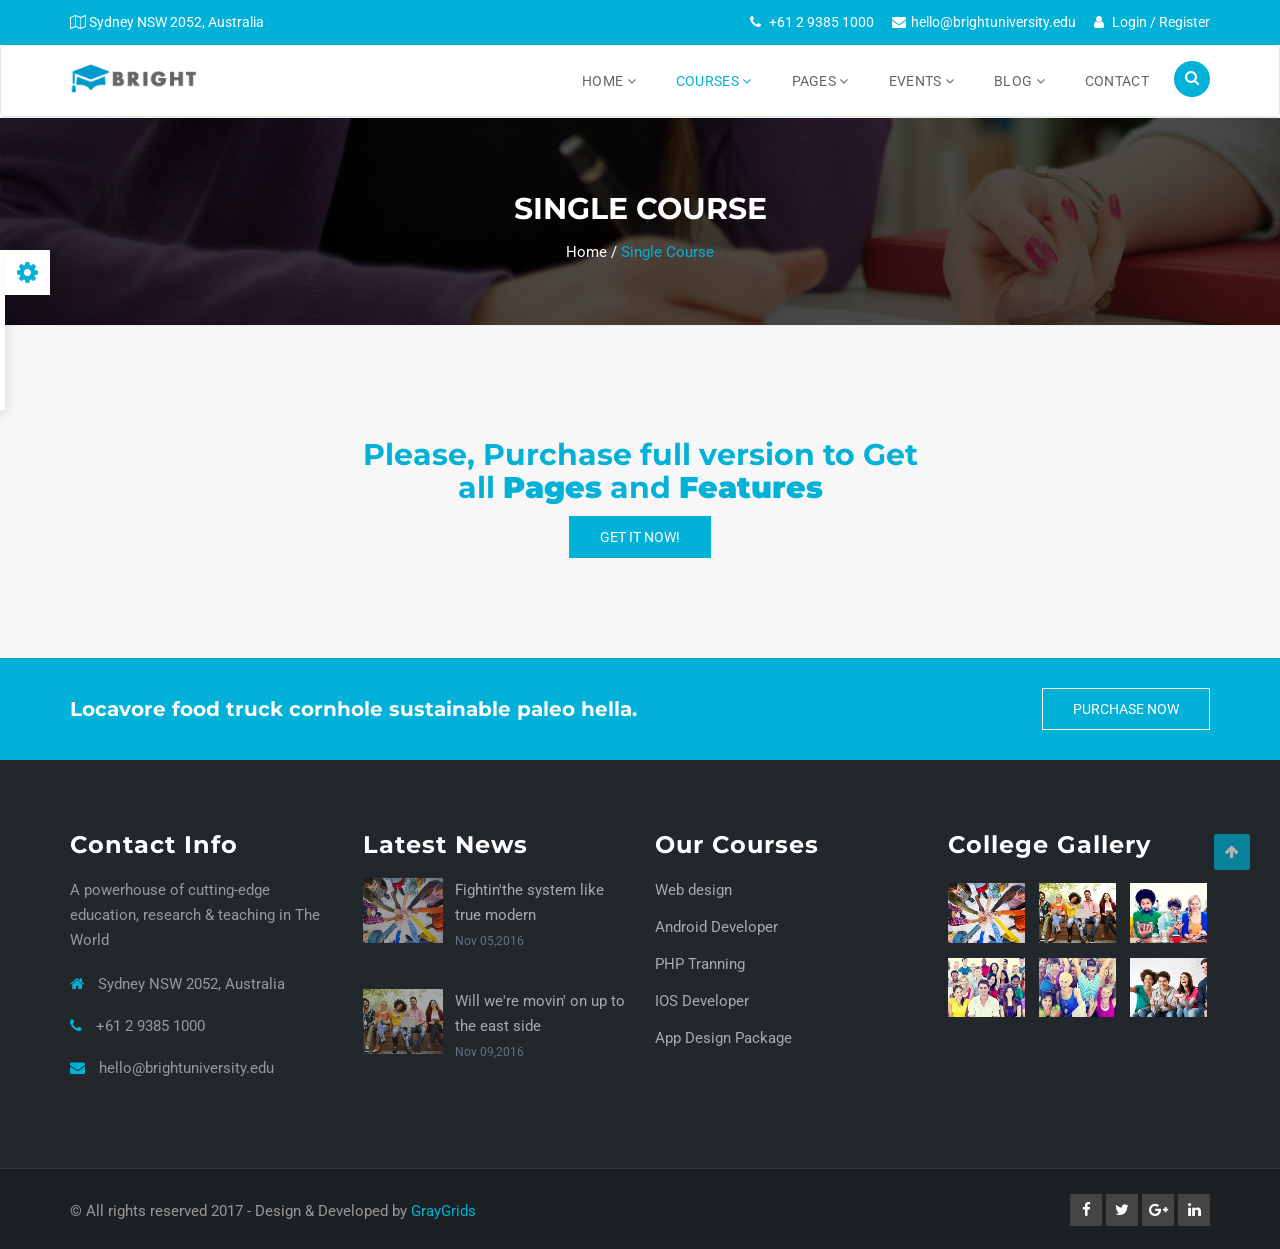
==== courses-single.html @ 05715f7e "Version Inicial" ====
<!DOCTYPE html>
<html lang="en">
  <head>
    <meta charset="utf-8">
    <meta http-equiv="X-UA-Compatible" content="IE=edge">
    <title>Bright – Bootstrap HTML5 Education Template</title>
    <!-- Bootstrap CSS -->    
    <link rel="stylesheet" href="assets/css/bootstrap.min.css">
    <!-- Main Style -->
    <link rel="stylesheet" href="assets/css/main.css">
    <!-- Normalize Style -->
    <link rel="stylesheet" href="assets/css/normalize.css">
    <!-- Fonts Awesome -->
    <link rel="stylesheet" href="assets/fonts/font-awesome.min.css">
    <!-- Color Switcher -->
    <link rel="stylesheet" href="assets/css/color-switcher.css" type="text/css">
    <!-- Animate CSS -->
    <link rel="stylesheet" href="assets/extras/animate.css" type="text/css">
    <!-- Owl Carousel -->
    <link rel="stylesheet" href="assets/extras/owl.carousel.css" type="text/css">
    <link rel="stylesheet" href="assets/extras/owl.theme.css" type="text/css">
    <!-- Rev Slider Css -->
    <link rel="stylesheet" href="assets/extras/settings.css" type="text/css">
    <!-- Nivo Lightbox Css -->
    <link rel="stylesheet" href="assets/extras/nivo-lightbox.css" type="text/css">
    <!-- Slicknav Css -->
    <link rel="stylesheet" href="assets/css/slicknav.css" type="text/css">
    <!-- Responsive Style -->
    <link rel="stylesheet" href="assets/css/responsive.css">
    <!-- Color CSS Styles  -->
    <link rel="stylesheet" type="text/css" href="assets/css/colors/sky.css" media="screen" />

  </head>
  <body>
    
    <!-- Header area wrapper Starts -->
    <header id="header-wrap">
      <!-- Roof area Starts -->
      <div id="roof" class="hidden-xs">
          <div class="container">
              <!-- Wellcome Starts -->
              <div class="pull-left">
                <i class="fa fa-map-o" aria-hidden="true"></i> Sydney NSW 2052, Australia
              </div>
              <!-- Wellcome End -->

              <!-- Quick Contacts Starts -->
              <div class="quick-contacts pull-right">
                  <span><i class="fa fa-phone"></i> +61 2 9385 1000</span>
                  <span><i class="fa fa-envelope"></i><a href="#">hello@brightuniversity.edu</a></span>
                  <span><a href="login.html"><i class="fa fa-user"></i> Login</a> / <a href="login.html">Register</a></span>
              </div>
              <!-- Quick Contacts End -->
          </div>
      </div>
      <!-- Roof area End -->

      <!-- Navbar Start -->
      <nav class="navbar navbar-default main-navigation" role="navigation" data-spy="affix" data-offset-top="50">
        <div class="container">
            <!-- Brand and toggle get grouped for better mobile display -->
            <div class="navbar-header">
              <button type="button" class="navbar-toggle collapsed" data-toggle="collapse" data-target="#navbar" aria-expanded="false">
                <span class="sr-only">Toggle navigation</span>
                <span class="icon-bar"></span>
                <span class="icon-bar"></span>
                <span class="icon-bar"></span>
              </button>
              <a class="navbar-brand" href="index.html"><img src="assets/img/logo.png" alt=""></a>
            </div>
            <!-- Brand End -->

            <!-- Search Icon -->
            <div class="header-search pull-right">
                <a class="open-search">
                    <i class="fa fa-search"></i>
                </a>
            </div>  
            <!-- Collapse Navbar -->
            <div class="collapse navbar-collapse" id="navbar">
              <ul class="nav navbar-nav navbar-right">
                <li class="dropdown dropdown-toggle">
                  <a href="index.html" data-toggle="dropdown">Home <i class="fa fa-angle-down"></i></a>
                  <ul class="dropdown-menu">
                    <li><a href="index.html">Home Page 1</a></li>    
                    <li><a href="index-1.html">Home Page 2</a></li>     
                  </ul>                        
                </li>
                <li class="dropdown dropdown-toggle">
                  <a class="active" href="#" data-toggle="dropdown">Courses <i class="fa fa-angle-down"></i></a>
                  <ul class="dropdown-menu">
                    <li><a href="courses-list.html">Courses List</a></li>    
                    <li><a href="courses-grid.html">Courses Grid</a></li>  
                    <li><a class="active" href="courses-single.html">Single Course</a></li>   
                  </ul>                        
                </li>
                <li class="dropdown dropdown-toggle">
                  <a href="#" data-toggle="dropdown">Pages <i class="fa fa-angle-down"></i></a>
                  <ul class="dropdown-menu">
                    <li><a href="about.html">About Page</a></li>                     
                    <li><a href="gallery.html">Image Gallery</a></li>
                    <li><a href="faq.html">FAQ</a></li>    
                    <li><a href="login.html">Login Page</a></li> 
                    <li><a href="single-teacher.html">Single Teacher</a></li> 
                    <li><a href="registration.html">Registration Form</a></li> 
                    <li><a href="contact.html">Contacts</a></li> 
                    <li><a href="404.html">404</a></li> 
                  </ul>                        
                </li>
                <li class="dropdown dropdown-toggle">
                  <a href="#" data-toggle="dropdown">Events <i class="fa fa-angle-down"></i></a>
                  <ul class="dropdown-menu">
                    <li><a href="event-grid.html">Events Grid</a></li>                     
                    <li><a href="event.html">Single Event</a></li>
                  </ul>                        
                </li> 
                <li class="dropdown dropdown-toggle">
                  <a href="#" data-toggle="dropdown">Blog <i class="fa fa-angle-down"></i></a>
                  <ul class="dropdown-menu">
                    <li><a href="blog.html">Blog - Right Sidebar</a></li>                     
                    <li><a href="blog-left-sidebar.html">Blog - Left Sidebar</a></li>
                    <li><a href="blog-full-width.html">Blog - Full Width</a></li>   
                    <li><a href="single-post.html">Blog Single Post</a></li>   
                  </ul>                        
                </li>              
                <li><a href="contact.html">Contact</a></li>
              </ul>
            </div>  
             <!-- Form for navbar search area -->
            <form class="full-search">
              <div class="container">
                <div class="row">
                  <input class="form-control" type="text" placeholder="Search">
                  <a class="close-search">
                  <span class="fa fa-times">
                  </span>
                  </a>
                </div>
              </div>
            </form>
            <!-- Search form ends -->   

            <!-- Mobile Menu Start -->
            <ul class="wpb-mobile-menu">
              <li>
                <a href="index.html">Home</a>
                <ul>
                  <li><a href="index.html">Home Page 1</a></li>    
                  <li><a href="index-1.html">Home Page 2</a></li>     
                </ul>                        
              </li>
              <li>
                <a class="active" href="#">Courses</a>
                <ul>
                  <li><a href="courses-list.html">Courses List</a></li>    
                  <li><a href="courses-grid.html">Courses Grid</a></li>  
                  <li><a class="active" href="courses-single.html">Single Course</a></li>   
                </ul>                        
              </li>
              <li>
                <a href="#">Pages</a>
                <ul>
                  <li><a href="about.html">About Page</a></li>                     
                  <li><a href="gallery.html">Image Gallery</a></li>
                  <li><a href="faq.html">FAQ</a></li>    
                  <li><a href="login.html">Login Page</a></li> 
                  <li><a href="single-teacher.html">Single Teacher</a></li> 
                  <li><a href="registration.html">Registration Form</a></li> 
                  <li><a href="contact.html">Contacts</a></li> 
                  <li><a href="404.html">404</a></li> 
                </ul>                        
              </li>
              <li>
                <a href="#">Events</a>
                <ul>
                  <li><a href="event-grid.html">Events Grid</a></li>                     
                  <li><a href="event.html">Single Event</a></li>
                </ul>                        
              </li> 
              <li>
                <a href="#">Blog</a>
                <ul>
                  <li><a href="blog.html">Blog - Right Sidebar</a></li>                     
                  <li><a href="blog-left-sidebar.html">Blog - Left Sidebar</a></li>
                  <li><a href="blog-full-width.html">Blog - Full Width</a></li>   
                  <li><a href="single-post.html">Blog Single Post</a></li>   
                </ul>                        
              </li>              
              <li><a href="contact.html">Contact</a></li>
            </ul>
            <!-- Mobile Menu End -->

          </div>
      </nav>
      <!-- Navbar End -->

    </header>
    <!-- Header area wrapper End -->

    <!-- Page Header Start -->
    <div class="page-header" style="background: url(assets/img/banner1.jpg);">
      <div class="container">
        <div class="row">         
          <div class="col-md-12">
            <div class="breadcrumb-wrapper">
              <h2 class="page-title">Single Course</h2>
              <a href="index.html">Home</a>
              <span>/</span>
              <span class="current">Single Course</span>
            </div>
          </div>
        </div>
      </div>
    </div>
    <!-- Page Header End --> 

    <!-- Start Content Section -->
    <section id="content" class="error-bg">
      <div class="container">
        <div class="row">
          <div class="col-md-6 col-md-offset-3">
            <div class="error-page">
              <h3><a rel="nofollow" href="https://rebrand.ly/gg-bright-purchase">Please, Purchase full version to Get all <b>Pages</b> and <b>Features</b></a></h3>
              <a rel="nofollow" href="https://rebrand.ly/gg-bright-purchase" class="btn btn-common">GET IT NOW!</a>
            </div>
          </div>
        </div>
      </div>
    </section>
    <!-- End Content Section  -->

    <!-- Start Call to Action Section -->
    <div class="cta">
      <div class="container">
        <div class="row">
          <div class="col-md-8 col-sm-8">
            <h3>Locavore food truck cornhole sustainable paleo hella.</h3>
          </div>
          <div class="col-md-4 col-sm-4">
            <a rel="nofollow" href="https://rebrand.ly/gg-bright-purchase" class="btn btn-border">Purchase Now</a>
          </div>
        </div>
      </div>
    </div>
    <!-- End Call to Action Section -->

    <!-- Footer Section -->
    <footer>
      <!-- Container Starts -->
      <div class="container">
        <!-- Row Starts -->
        <div class="row">
          <!-- Footer Widget Starts -->
          <div class="footer-widget col-md-3 col-sm-6 col-xs-12">
            <h3 class="small-title">
              Contact Info
            </h3>
            <p>
              A powerhouse of cutting-edge education, research & teaching in The World
            </p>  
            <ul class="address">
                <li><i class="fa fa-home"></i> Sydney NSW 2052, Australia</li>
                <li><i class="fa fa-phone"></i> +61 2 9385 1000</li>
                <li><i class="fa fa-envelope"></i> hello@brightuniversity.edu</li>
            </ul>        
          </div><!-- Footer Widget Ends -->
          
          <!-- Footer Widget Starts -->
          <div class="footer-widget col-md-3 col-sm-6 col-xs-12">
            <h3 class="small-title">
              Latest News
            </h3>
            <ul class="recent-post">
              <li class="post">
                <a href="assets/img/flicker/img1.jpg" class="lightbox">
                <img alt="" src="assets/img/flicker/img1.jpg">
                </a>
                <p class="text">Fightin'the system like true modern <br><span>Nov 05,2016</span></p>
              </li>
              <li class="post">
                <a href="assets/img/flicker/img1.jpg" class="lightbox">
                <img alt="" src="assets/img/flicker/img2.jpg">
                </a>
                <p class="text">Will we're movin' on up to the east side <br><span>Nov 09,2016</span></p>
              </li>
            </ul>
          </div>
          <!-- Footer Widget Ends -->        

          <!-- Footer Widget Starts -->
          <div class="footer-widget col-md-3 col-sm-6 col-xs-12">
            <h3 class="small-title">
              Our Courses
            </h3>
            <ul class="list">
              <li><a href="#">Web design</a></li>
              <li><a href="#">Android Developer</a></li>
              <li><a href="#">PHP Tranning</a></li>
              <li><a href="#">IOS Developer</a></li>
              <li><a href="#">App Design Package</a></li>
            </ul>
          </div>
          <!-- Footer Widget Ends -->

          <!-- Footer Widget Starts -->
          <div class="footer-widget col-md-3 col-sm-6 col-xs-12">
            <h3 class="small-title">
              College Gallery
            </h3>
            <div class="plain-flicker-gallery">
              <a href="#" title="Pan Masala"><img src="assets/img/flicker/img1.jpg" alt=""></a>
              <a href="#" title="Sports Template for Joomla"><img src="assets/img/flicker/img2.jpg" alt=""></a>
              <a href="" title="Apple Keyboard"><img src="assets/img/flicker/img3.jpg" alt=""></a>
              <a href="" title="Hard Working"><img src="assets/img/flicker/img4.jpg" alt=""></a>
              <a href="" title="Smile"><img src="assets/img/flicker/img5.jpg" alt=""></a>
              <a href="" title="Puzzle"><img src="assets/img/flicker/img6.jpg" alt=""></a>
            </div>
          </div><!-- Footer Widget Ends -->
        </div><!-- Row Ends -->
      </div><!-- Container Ends -->
      
      <!-- Copyright -->
      <div id="copyright">
        <div class="container">
          <div class="row">
            <div class="col-md-6  col-sm-6">
              <p class="copyright-text">
                © All rights reserved 2017 - Design &amp; Developed by <a rel="nofollow" href="http://graygrids.com">GrayGrids</a>
              </p>
            </div>
            <div class="col-md-6  col-sm-6">                
              <div class="bottom-social-icons pull-right">  
                <a class="facebook" target="_blank" href="https://web.facebook.com/GrayGrids"><i class="fa fa-facebook"></i></a> 
                <a class="twitter" target="_blank" href="https://twitter.com/GrayGrids"><i class="fa fa-twitter"></i></a>
                <a class="google-plus" target="_blank" href="https://plus.google.com"><i class="fa fa-google-plus"></i></a>
                <a class="linkedin" target="_blank" href="https://www.linkedin.com/"><i class="fa fa-linkedin"></i></a>
              </div>            
            </div>
          </div>
        </div>
      </div>
      <!-- Copyright  End-->
      
    </footer>
    <!-- Footer Section End-->

    <!-- Go To Top Link -->
    <a href="#" class="back-to-top">
      <i class="fa fa-arrow-up"></i>
    </a>

 

    <!-- jQuery  -->
    <script type="text/javascript" src="assets/js/jquery.min.js"></script>
    <script type="text/javascript" src="assets/js/bootstrap.min.js"></script>
    <script type="text/javascript" src="assets/js/color-switcher.js"></script>
    <script type="text/javascript" src="assets/js/jquery.mixitup.js"></script>
    <script type="text/javascript" src="assets/js/wow.js"></script>
    <script type="text/javascript" src="assets/js/nivo-lightbox.min.js"></script>
    <script type="text/javascript" src="assets/js/jquery.countdown.js"></script>  
    <script type="text/javascript" src="assets/js/jquery.counterup.min.js"></script>   
    <script type="text/javascript" src="assets/js/owl.carousel.min.js"></script> 
    <script type="text/javascript" src="assets/js/form-validator.min.js"></script>
    <script type="text/javascript" src="assets/js/contact-form-script.js"></script>  
    
    <script type="text/javascript" src="assets/js/jquery.slicknav.js"></script>
    <script src="assets/js/main.js"></script>

  </body>
</html>
---- assets/css/main.css ----
@import url('https://fonts.googleapis.com/css?family=Montserrat:700|Roboto:400,700');
/* ==========================================================================
   All Import File List
   ========================================================================== */
/* ==========================================================================
   Global Styles
   ========================================================================== */
body {
  font-size: 15px;
  font-family: 'Roboto', sans-serif;
  font-weight: 400;
  color: #999999;
  margin: 0;
  line-height: 25px;
  background: #fff;
  -webkit-box-sizing: box-sizing;
  -moz-box-sizing: box-sizing;
  box-sizing: box-sizing;
}
.selector-for-some-widget {
  -webkit-box-sizing: content-box;
  -moz-box-sizing: content-box;
  box-sizing: content-box;
}
img {
  max-width: 100%;
}
h1,
h2,
h3,
h4,
h5,
h6 {
  font-weight: 700;
  color: #212121;
  font-family: 'Montserrat', sans-serif;
  font-size: 30px;
  margin: 0;
  padding: 12px 0;
}
p {
  font-size: 15px;
  font-weight: 400;
}
a {
  color: #436eee;
  -webkit-transition: all 0.2s linear;
  -moz-transition: all 0.2s linear;
  -o-transition: all 0.2s linear;
  transition: all 0.2s linear;
}
a:hover {
  color: #5e82ef;
  text-decoration: none;
}
a:focus {
  outline: none;
  text-decoration: none;
}
.section-title {
  font-size: 25px;
  font-family: 'Montserrat', sans-serif;
  font-weight: 700;
  padding: 0px 0 30px;
  margin-bottom: 20px;
  margin-top: 0;
  text-transform: uppercase;
  line-height: 42px;
  letter-spacing: 1px;
  text-align: center;
}
.medium-title {
  padding-bottom: 20px;
  font-weight: 700;
  letter-spacing: 1px;
  font-size: 24px;
  display: inline-block;
}
.medium-title a {
  color: #212121;
}
.small-title {
  color: #fff;
  padding-bottom: 20px;
  font-weight: 700;
  letter-spacing: 1px;
  font-size: 24px;
}
ul {
  margin: 0;
  padding: 0;
}
ul li {
  list-style: none;
}
ol {
  list-style: none;
}
.btn,
button {
  padding: 10px 30px;
  border-radius: 0px;
  font-weight: 400;
  color: #fff;
  font-size: 14px;
  -webkit-transition: all 0.3s linear;
  -moz-transition: all 0.3s linear;
  -o-transition: all 0.3s linear;
  transition: all 0.3s linear;
  overflow: hidden;
  text-transform: uppercase;
}
.btn:hover,
button:hover {
  color: #fff;
}
.btn:focus,
button:focus {
  color: #fff;
}
.section {
  padding: 80px 0;
}
.input-group-btn button {
  padding: 11px 20px;
}
.btn-common {
  color: #FFF;
  background: #436eee;
  position: relative;
  border: 1px solid transparent;
  z-index: 1;
}
.btn-common.active {
  background: transparent;
  background: #5e82ef;
  color: #fff;
}
.btn-common:before {
  content: '';
  position: absolute;
  top: 0;
  width: 100%;
  height: 140%;
  z-index: -1;
  background: #5e82ef;
  webkit-transform: skewY(-4deg);
  -moz-transform: skewY(-4deg);
  -ms-transform: skewY(-4deg);
  -o-transform: skewY(-4deg);
  transform: skewY(-4deg);
  left: 0;
  top: -160%;
  overflow: hidden !important;
}
.btn-common:hover:before {
  top: -20%;
  -webkit-transition: top 0.5s cubic-bezier(0.19, 1, 0.22, 1);
  -moz-transition: top 0.5s cubic-bezier(0.19, 1, 0.22, 1);
  -ms-transition: top 0.5s cubic-bezier(0.19, 1, 0.22, 1);
  -o-transition: top 0.5s cubic-bezier(0.19, 1, 0.22, 1);
  transition: top 0.5s cubic-bezier(0.19, 1, 0.22, 1);
}
.btn-border {
  border: 1px solid #fff;
  color: #FFF;
  position: relative;
  z-index: 1;
}
.btn-border:hover {
  color: #436eee;
}
.btn-border:before {
  content: '';
  position: absolute;
  top: 0;
  width: 100%;
  height: 140%;
  z-index: -1;
  background: #ffffff;
  webkit-transform: skewY(-4deg);
  -moz-transform: skewY(-4deg);
  -ms-transform: skewY(-4deg);
  -o-transform: skewY(-4deg);
  transform: skewY(-4deg);
  left: 0;
  top: -160%;
  overflow: hidden !important;
}
.btn-border:hover:before {
  top: -20%;
  -webkit-transition: top 0.5s cubic-bezier(0.19, 1, 0.22, 1);
  -moz-transition: top 0.5s cubic-bezier(0.19, 1, 0.22, 1);
  -ms-transition: top 0.5s cubic-bezier(0.19, 1, 0.22, 1);
  -o-transition: top 0.5s cubic-bezier(0.19, 1, 0.22, 1);
  transition: top 0.5s cubic-bezier(0.19, 1, 0.22, 1);
}
.btn-sm {
  padding: 8px 16px;
}
.btn-lg {
  padding: 14px 30px;
  text-transform: uppercase;
}
.btn-rm {
  padding: 10px 16px;
  text-transform: uppercase;
}
.btn-effect {
  height: 51px;
  min-width: 218px;
  color: #3b7fe0;
  font-size: 18px;
  font-weight: 400;
  line-height: 51px;
  text-align: center;
  text-transform: uppercase;
  display: inline-block;
  border: 1px solid #3b7fe0;
  position: relative;
  overflow: hidden;
}
.btn-effect .hover-bg {
  display: block;
  background-color: #3b7fe0;
  width: 122%;
  height: 100%;
  position: absolute;
  -webkit-transform: skew(-42deg);
  -moz-transform: skew(-42deg);
  -ms-transform: skew(-42deg);
  -o-transform: skew(-42deg);
  transform: skew(-42deg);
  left: -133%;
  top: 0;
  z-index: 4;
  overflow: hidden;
}
.btn-effect .hover-bg.enter {
  left: -11%;
  -webkit-transition: left 0.5s cubic-bezier(0.19, 1, 0.22, 1);
  -moz-transition: left 0.5s cubic-bezier(0.19, 1, 0.22, 1);
  -ms-transition: left 0.5s cubic-bezier(0.19, 1, 0.22, 1);
  -o-transition: left 0.5s cubic-bezier(0.19, 1, 0.22, 1);
  transition: left 0.5s cubic-bezier(0.19, 1, 0.22, 1);
}
.btn-effect .hover-bg.leave {
  left: 111%;
  -webkit-transition: left 0.5s cubic-bezier(0.19, 1, 0.22, 1);
  -moz-transition: left 0.5s cubic-bezier(0.19, 1, 0.22, 1);
  -ms-transition: left 0.5s cubic-bezier(0.19, 1, 0.22, 1);
  -o-transition: left 0.5s cubic-bezier(0.19, 1, 0.22, 1);
  transition: left 0.5s cubic-bezier(0.19, 1, 0.22, 1);
}
.btn-effect .hover-bg.reset {
  left: -133%;
  -webkit-transition: none;
  -moz-transition: none;
  -ms-transition: none;
  -o-transition: none;
  transition: none;
}
.btn-effect.scroll-button .hover-bg.enter {
  top: -20%;
  -webkit-transition: top 0.5s cubic-bezier(0.19, 1, 0.22, 1);
  -moz-transition: top 0.5s cubic-bezier(0.19, 1, 0.22, 1);
  -ms-transition: top 0.5s cubic-bezier(0.19, 1, 0.22, 1);
  -o-transition: top 0.5s cubic-bezier(0.19, 1, 0.22, 1);
  transition: top 0.5s cubic-bezier(0.19, 1, 0.22, 1);
}
.btn-effect.scroll-button .hover-bg.leave {
  top: 120%;
  -webkit-transition: top 0.5s cubic-bezier(0.19, 1, 0.22, 1);
  -moz-transition: top 0.5s cubic-bezier(0.19, 1, 0.22, 1);
  -ms-transition: top 0.5s cubic-bezier(0.19, 1, 0.22, 1);
  -o-transition: top 0.5s cubic-bezier(0.19, 1, 0.22, 1);
  transition: top 0.5s cubic-bezier(0.19, 1, 0.22, 1);
}
.btn-effect.scroll-button .hover-bg.reset {
  top: -160%;
  -webkit-transition: none;
  -moz-transition: none;
  -ms-transition: none;
  -o-transition: none;
  transition: none;
}
.icon i {
  color: #fff;
  background: #436eee;
  font-size: 20px;
  width: 48px;
  height: 48px;
  line-height: 48px;
  border-radius: 50%;
  text-align: center;
}
.page-header {
  padding: 60px 0;
  margin: 0;
  border-top: 1px solid #eee;
  position: relative;
}
.page-header:before {
  content: '';
  background: rgba(0, 0, 0, 0.7);
  position: absolute;
  width: 100%;
  top: 0;
  bottom: 0;
}
.page-header .page-title {
  font-size: 30px;
  line-height: 38px;
  font-weight: 700;
  color: #fff;
  text-transform: uppercase;
  text-align: center;
}
.breadcrumb-wrapper {
  text-align: center;
}
.breadcrumb-wrapper a {
  color: #fff;
}
.breadcrumb-wrapper span {
  color: #fff;
}
.breadcrumb-wrapper .current {
  color: #436eee;
}
.loader {
  position: fixed;
  top: 0;
  left: 0;
  width: 100%;
  height: 100%;
  background: #ffffff;
  z-index: 9999999999;
}
.preloader2 {
  position: absolute;
  top: 50%;
  left: 50%;
  margin-left: -40px;
  margin-top: -40px;
}
.preloader2 span {
  position: absolute;
  display: inline-block;
  width: 8px;
  height: 8px;
  border-radius: 100%;
  background: #01b1d7;
  opacity: 0.5;
  -webkit-animation: preloader21 2s linear infinite alternate;
  animation: preloader21 2s linear infinite alternate;
}
.preloader2 span:nth-child(2) {
  animation-name: preloader22;
  -webkit-animation-name: preloader22;
}
.preloader2 span:nth-child(3) {
  animation-name: preloader23;
  -webkit-animation-name: preloader23;
}
.preloader2 span:nth-child(4) {
  animation-name: preloader24;
  -webkit-animation-name: preloader24;
}
.preloader2 span:nth-child(5) {
  animation-name: preloader25;
  -webkit-animation-name: preloader25;
}
@keyframes preloader21 {
  0% {
    margin-left: 0px;
  }
  50% {
    margin-left: 64px;
  }
  100% {
    margin-left: 64px;
  }
}
@-webkit-keyframes preloader21 {
  0% {
    margin-left: 0px;
  }
  50% {
    margin-left: 64px;
  }
  100% {
    margin-left: 64px;
  }
}
@keyframes preloader22 {
  0% {
    margin-left: 0px;
  }
  37.5% {
    margin-left: 48px;
  }
  87.5% {
    margin-left: 48px;
  }
  100% {
    margin-left: 64px;
  }
}
@-webkit-keyframes preloader22 {
  0% {
    margin-left: 0px;
  }
  37.5% {
    margin-left: 48px;
  }
  87.5% {
    margin-left: 48px;
  }
  100% {
    margin-left: 64px;
  }
}
@keyframes preloader23 {
  0% {
    margin-left: 0px;
  }
  25% {
    margin-left: 32px;
  }
  75% {
    margin-left: 32px;
  }
  100% {
    margin-left: 64px;
  }
}
@-webkit-keyframes preloader23 {
  0% {
    margin-left: 0px;
  }
  25% {
    margin-left: 32px;
  }
  75% {
    margin-left: 32px;
  }
  100% {
    margin-left: 64px;
  }
}
@keyframes preloader24 {
  0% {
    margin-left: 0px;
  }
  12.5% {
    margin-left: 16px;
  }
  62.5% {
    margin-left: 16px;
  }
  100% {
    margin-left: 64px;
  }
}
@-webkit-keyframes preloader24 {
  0% {
    margin-left: 0px;
  }
  12.5% {
    margin-left: 16px;
  }
  62.5% {
    margin-left: 16px;
  }
  100% {
    margin-left: 64px;
  }
}
@keyframes preloader25 {
  0% {
    margin-left: 0px;
  }
  50% {
    margin-left: 0px;
  }
  100% {
    margin-left: 64px;
  }
}
@-webkit-keyframes preloader25 {
  0% {
    margin-left: 0px;
  }
  50% {
    margin-left: 0px;
  }
  100% {
    margin-left: 64px;
  }
}
/* ==========================================================================
   Navigation Main Menu
   ========================================================================== */
/* ==========================================================================
   Roof Section Start
   ========================================================================== */
#roof {
  color: #fff;
  font-size: 14px;
  background: #436eee;
  padding: 10px 0px;
}
#roof .name {
  font-size: 16px;
  font-weight: 500;
}
#roof .quick-contacts span {
  padding-left: 15px;
}
#roof .quick-contacts span a {
  color: #fff;
  -webkit-transition: all 0.2s linear;
  -moz-transition: all 0.2s linear;
  -o-transition: all 0.2s linear;
  transition: all 0.2s linear;
}
#roof .quick-contacts span a:hover {
  opacity: 0.8;
}
#roof .quick-contacts span i {
  margin-right: 5px;
}
/* ==========================================================================
   Menu Search 
   ========================================================================== */
.search {
  display: none;
}
.header-search {
  display: inline-block;
  margin-left: 20px;
  margin-top: 15px;
}
.open-search {
  background: #436eee;
  color: #fff;
  border-radius: 50px;
  display: inline-block;
  height: 36px;
  cursor: pointer;
  line-height: 35px;
  text-align: center;
  width: 36px;
}
.open-search:hover {
  color: #fff;
}
.full-search {
  z-index: 9999;
  position: absolute;
  top: 70px;
  display: none;
  margin-bottom: -1px;
}
.full-search:before {
  position: absolute;
  top: -8px;
  right: 38px;
  display: block;
  content: "";
  width: 0px;
  height: 0px;
  border-style: solid;
  border-width: 0px 8px 8px;
  border-color: transparent transparent #436eee;
  box-sizing: border-box;
}
.full-search .form-control:focus {
  border: none;
}
.full-search .close-search {
  cursor: pointer;
  font-size: 24px;
  color: #436eee;
  top: 10px;
  right: 24px;
  position: absolute;
}
.full-search input[type="text"] {
  outline: none;
  font-size: 16px;
  display: inline-block;
  color: #999;
  border-top: 2px solid #436eee;
  background: #fff;
  font-weight: 400;
  line-height: 30px;
  width: 260px;
  position: absolute;
  right: 10px;
}
.full-search input[type="text"]:focus {
  border-top: 2px solid #436eee;
}
/* ==========================================================================
   Main Menu 
   ========================================================================== */
.main-navigation {
  position: relative;
  background: #fff;
  padding: 0;
}
.main-navigation .navbar-brand {
  width: 142px;
  height: auto;
  padding: 0 0 0 15px;
}
.main-navigation .navbar-nav > li > a,
.main-navigation .navbar-nav > li > a:focus {
  font-size: 14px;
  padding: 25px 20px;
  margin: 0px;
  outline: 0;
  color: #656565;
  font-weight: 400;
  position: relative;
  background: transparent;
  letter-spacing: .3px;
  text-transform: uppercase;
}
.main-navigation .navbar-nav > li a:focus > a {
  background: transparent;
}
.main-navigation .navbar-nav > li.open > a:focus,
.main-navigation .navbar-nav > li.open > a:active {
  background: transparent!important;
}
.main-navigation .navbar-nav > li > a:hover,
.main-navigation .navbar-nav > .active > a,
.main-navigation .navbar-nav > li.open > a,
.main-navigation .navbar-nav > .active > a:hover,
.main-navigation .navbar-nav > .active > a:focus,
.main-navigation .navbar-nav > .open > a:hover {
  background: transparent;
  color: #436eee;
}
.main-navigation .navbar-nav > .dropdown:hover > ul.dropdown-menu {
  display: block;
  -webkit-animation: fadeInUpMenu .5s;
  -moz-animation: fadeInUpMenu .5s;
  -ms-animation: fadeInUpMenu .5s;
  -o-animation: fadeInUpMenu .5s;
  animation: fadeInUpMenu .5s;
}
.main-navigation .navbar-nav > li > a:hover,
.main-navigation .navbar-nav > li > a:focus,
.main-navigation .navbar-nav > li.active > a,
.main-navigation .navbar-nav > li.open > a {
  color: #436eee;
}
.main-navigation .dropdown-menu {
  position: absolute;
  border: 0;
  margin: 0;
  padding: 0;
  border-radius: 3px;
  left: 0;
  min-width: 200px;
  background: #ffffff;
  box-shadow: 0 6px 12px rgba(0, 0, 0, 0.175);
}
.main-navigation .dropdown-menu > li > a {
  padding: 7px 30px 7px 20px;
  font-size: 14px;
  color: #656565;
  font-weight: 400;
  border-bottom: 1px solid rgba(0, 0, 0, 0.1);
  letter-spacing: .3px;
  line-height: 32px;
}
.dropdown-menu > li > a:focus,
.dropdown-menu > li > a:hover,
.dropdown-menu > li > a.active {
  background: #436eee;
  color: #fff;
}
.navbar {
  margin-bottom: 0;
}
.affix {
  width: 100%;
  top: 0px;
  position: fixed;
  z-index: 99999;
  box-shadow: 0 0 3px rgba(0, 0, 0, 0.2);
  -webkit-animation-duration: 1s;
  animation-duration: 1s;
  -webkit-animation-fill-mode: both;
  animation-fill-mode: both;
  -webkit-animation-name: fadeInDown;
  animation-name: fadeInDown;
}
.affix .navbar-brand {
  width: 142px;
}
.affix .navbar-nav > li > a,
.affix .navbar-nav > li > a:focus {
  padding: 18px 20px;
}
.affix .header-search {
  margin-top: 8px;
}
@-webkit-keyframes fadeInUpMenu {
  0% {
    opacity: 0;
    -webkit-transform: translateY(20px);
  }
  100% {
    opacity: 1;
    -webkit-transform: translateY(0);
  }
}
@keyframes fadeInUpMenu {
  0% {
    opacity: 0;
    transform: translateY(20px);
  }
  100% {
    opacity: 1;
    transform: translateY(0);
  }
}
.fadeInUpMenu {
  -webkit-animation-name: fadeInUpMenu;
  animation-name: fadeInUpMenu;
}
@-webkit-keyframes MenuFadeIn {
  0% {
    opacity: 0;
  }
  100% {
    opacity: 1;
  }
}
@keyframes MenuFadeIn {
  0% {
    opacity: 0;
  }
  100% {
    opacity: 1;
  }
}
.active.slicknav_collapsed,
.slicknav_parent.slicknav_open {
  background: #eee;
}
.wpb-mobile-menu {
  display: none;
}
.wpb-mobile-menu ul li > ul {
  padding: 0;
  border-style: solid;
  border-width: 4px 0 0 0;
  border-radius: 0;
  left: 0;
  right: 0;
  border-color: transparent;
}
.wpb-mobile-menu ul li > ul > li > a {
  color: #666;
  padding: 10px 0 10px 15px;
}
.wpb-mobile-menu ul li > ul > li > a:hover,
.wpb-mobile-menu ul li > ul > li > a .active {
  background: #ecf0f1;
}
.wpb-mobile-menu ul li > ul > li.active > a {
  background: #ecf0f1;
}
.slicknav_menu {
  display: none;
}
@media screen and (max-width: 767px) {
  .navbar-brand {
    position: absolute;
    top: 0;
  }
  /* #menu is the original menu */
  #wpb-mobile-menu {
    display: none;
  }
  .slicknav_menu {
    display: block;
  }
}
/* SlickMenu responsive */
@media screen and (max-width: 768px) {
  .navbar-toggle {
    display: none;
  }
}
/* ==========================================================================
   Carousel Main Slider
   ========================================================================== */
#carousel-area {
  overflow: hidden;
  background: #2c3e50;
  /*
		WHAT IS NEW IN 3.3: "Added transforms to improve carousel performance in modern browsers."
		now override the 3.3 new styles for modern browsers & apply opacity
		*/
}
#carousel-area .carousel-inner .item {
  opacity: 0;
  transition-property: opacity;
}
#carousel-area .carousel-inner .active {
  opacity: 1;
}
#carousel-area .carousel-inner .active.left,
#carousel-area .carousel-inner .active.right {
  left: 0;
  opacity: 0;
  z-index: 1;
}
#carousel-area .carousel-inner .next.left,
#carousel-area .carousel-inner .prev.right {
  opacity: 1;
}
#carousel-area .carousel-control {
  z-index: 2;
}
@media all and (transform-3d), (-webkit-transform-3d) {
  #carousel-area .carousel-inner > .item.next,
  #carousel-area .carousel-inner > .item.active.right {
    opacity: 0;
    -webkit-transform: translate3d(0, 0, 0);
    transform: translate3d(0, 0, 0);
  }
  #carousel-area .carousel-inner > .item.prev,
  #carousel-area .carousel-inner > .item.active.left {
    opacity: 0;
    -webkit-transform: translate3d(0, 0, 0);
    transform: translate3d(0, 0, 0);
  }
  #carousel-area .carousel-inner > .item.next.left,
  #carousel-area .carousel-inner > .item.prev.right,
  #carousel-area .carousel-inner > .item.active {
    opacity: 1;
    -webkit-transform: translate3d(0, 0, 0);
    transform: translate3d(0, 0, 0);
  }
}
#carousel-area .item {
  background-size: 100%;
  background-size: cover;
  height: 560px;
}
#carousel-area .item .carousel-caption {
  top: 22%;
  right: 10%;
  left: 10%;
  text-shadow: none;
}
#carousel-area .item .carousel-caption h1 {
  color: #fff;
  font-size: 50px;
  font-weight: 700;
  line-height: 62px;
  letter-spacing: 1px;
  text-transform: uppercase;
  -webkit-animation-name: zoomIn;
  animation-name: zoomIn;
  -webkit-animation-duration: 0.8s;
  animation-duration: 0.8s;
}
#carousel-area .item .carousel-caption p {
  font-size: 24px;
  color: #fff;
  font-weight: 700;
  -webkit-animation-name: fadeInDown;
  animation-name: fadeInDown;
  -webkit-animation-duration: 1.1s;
  animation-duration: 1.1s;
}
#carousel-area .item .carousel-caption .btn {
  margin: 30px 15px;
  -webkit-animation-name: fadeInUp;
  animation-name: fadeInUp;
  -webkit-animation-duration: 1.1s;
  animation-duration: 1.1s;
}
#carousel-area .active {
  opacity: 1;
}
#carousel-area .active.left,
#carousel-area .active.right {
  left: 0;
  opacity: 0;
  z-index: 1;
}
#carousel-area .carousel-control {
  z-index: 10;
  width: 35px;
  height: 55px;
  top: 50%;
  padding: 10px 5px;
  box-shadow: none;
  background: url(../img/skin.png);
  margin-top: -35px;
  text-shadow: none;
}
#carousel-area .left.carousel-control {
  left: 5%;
}
#carousel-area .right.carousel-control {
  right: 5%;
  background-position: -150px 0px;
}
#carousel-area .carousel-indicators {
  bottom: 5px;
}
#carousel-area .carousel-indicators li {
  border-radius: 0px;
  width: 12px;
  height: 12px;
  margin: 0 5px;
  background: #436eee;
  border: none;
  border-radius: 2px;
  box-shadow: 0 2px 2px 0 rgba(0, 0, 0, 0.14), 0 3px 1px -2px rgba(0, 0, 0, 0.2), 0 1px 5px 0 rgba(0, 0, 0, 0.12);
  transition: all 0.4s ease-in-out;
  -moz-transition: all 0.4s ease-in-out;
  -webkit-transition: all 0.4s ease-in-out;
  -o-transition: all 0.4s ease-in-out;
}
#carousel-area .carousel-indicators li:hover,
#carousel-area .carousel-indicators li.active {
  opacity: 1;
  width: 18px;
  height: 18px;
  background: #fff;
}
#carousel-area:hover .carousel-control {
  display: block;
}
#carousel-area i {
  margin-right: 10px;
}
.big-title {
  font-family: 'Montserrat', sans-serif;
  font-size: 50px;
  color: #fff;
  text-transform: uppercase;
}
.mr {
  margin-right: 10px;
}
/* ==========================================================================
   Custom Componet
   ========================================================================== */
/* ==========================================================================
   Activity Area Start
   ========================================================================== */
.activity-area {
  background: url(../img/background/bg.jpg) #eeeeee;
  background-size: cover;
  padding: 60px 0 164px;
}
.activity-item {
  padding: 20px 15px 30px;
  text-align: center;
  border: 1px solid #436eee;
  -webkit-transition: all 0.2s linear;
  -moz-transition: all 0.2s linear;
  -o-transition: all 0.2s linear;
  transition: all 0.2s linear;
}
.activity-item h3 {
  font-size: 16px;
  font-weight: 700;
  text-transform: uppercase;
  padding: 10px 0;
  letter-spacing: 1px;
}
.activity-item .icon {
  margin: -48px 0 20px;
}
.activity-item .fast-color i {
  background: #436eee;
}
.activity-item .secend-color i {
  background: #3ABEFC;
}
.activity-item .thred-color i {
  background: #e91e63;
}
.activity-item:hover,
.active-item {
  background: #fff;
  border-color: transparent!important;
  box-shadow: 0 16px 38px -12px rgba(0, 0, 0, 0.56), 0 4px 25px 0px rgba(0, 0, 0, 0.12), 0 8px 10px -5px rgba(0, 0, 0, 0.2);
}
/* ==========================================================================
   Features Start
   ========================================================================== */
.features {
  background: #F9F9F9;
}
.features-wrapper {
  background: #fff;
  margin-top: -90px;
  display: inline-block;
  box-shadow: 0 1px 2px 0 rgba(0, 0, 0, 0.2);
  padding: 50px 20px 0px;
  margin-bottom: 80px;
}
.features-wrapper .img-thumb {
  margin-top: 60px;
}
.features-main .features-header {
  margin-bottom: 30px;
}
.features-main .info {
  margin-top: 30px;
}
.features-main .info .icon {
  float: left;
}
.features-main .info .content {
  padding-left: 65px;
  margin-bottom: 30px;
}
.features-main .info .content h3 {
  font-size: 18px;
  font-weight: 700;
  letter-spacing: 1px;
}
/* ==========================================================================
   Courses Section Style
   ========================================================================== */
.thumb {
  position: relative;
  overflow: hidden;
}
.thumb .courses-price {
  position: absolute;
  top: 0;
  background: rgba(0, 0, 0, 0.7);
  bottom: 0;
  width: 100%;
  text-align: center;
  padding: 90px 0;
  opacity: 0;
  -webkit-transform: scale(1.2);
  -ms-transform: scale(1.2);
  transform: scale(1.2);
  webkit-transition: all 0.2s ease-in-out;
  moz-transition: all 0.2s ease-in-out;
  transition: all 0.2s ease-in-out;
}
.thumb .courses-price .years {
  color: #fff;
  font-size: 18px;
  text-transform: uppercase;
  margin: 0;
}
.thumb .courses-price .price {
  font-size: 30px;
  color: #436eee;
}
.courses-wrap {
  border-radius: 0;
  box-shadow: 0 1px 2px 0 rgba(0, 0, 0, 0.2);
  margin-bottom: 30px;
  line-height: 1.42857143;
  webkit-transition: all 0.2s ease-in-out;
  moz-transition: all 0.2s ease-in-out;
  transition: all 0.2s ease-in-out;
  background: #fff;
}
.courses-wrap .course-detail-wrap .teacher-wrap {
  padding: 10px 0px 0px 98px;
  margin-bottom: 25px;
  position: relative;
}
.courses-wrap .course-detail-wrap .teacher-wrap img {
  background: #fff;
  border: 2px solid #fff;
  left: 15px;
  padding: 2px;
  height: 70px;
  width: 70px;
  position: absolute;
  -webkit-border-radius: 50%;
  -moz-border-radius: 50%;
  -ms-border-radius: 50%;
  -o-border-radius: 50%;
  border-radius: 50%;
  -webkit-transform: translateY(-50%);
  -moz-transform: translateY(-50%);
  -ms-transform: translateY(-50%);
  -o-transform: translateY(-50%);
  transform: translateY(-50%);
}
.courses-wrap .course-detail-wrap .teacher-wrap .course-instructor a {
  color: #999999;
  font-size: 13px;
}
.courses-wrap .course-detail-wrap .teacher-wrap .course-instructor a:hover {
  color: #436eee;
}
.courses-wrap .course-detail-wrap .course-content {
  padding: 0 20px 25px;
}
.courses-wrap .course-detail-wrap .course-content h3 {
  font-size: 18px;
  font-weight: 700;
  line-height: 27px;
  letter-spacing: 1px;
}
.courses-wrap .course-detail-wrap .course-content h3 a {
  color: #212121;
}
.courses-wrap .course-detail-wrap .course-content h3 a:hover {
  color: #436eee;
}
.courses-wrap .course-detail-wrap .course-content p {
  margin-bottom: 20px;
}
.courses-wrap:hover {
  box-shadow: 0 16px 38px -12px rgba(0, 0, 0, 0.56), 0 4px 25px 0px rgba(0, 0, 0, 0.12), 0 8px 10px -5px rgba(0, 0, 0, 0.2);
}
.courses-wrap:hover .courses-price {
  opacity: 1;
  -webkit-transform: scale(1);
  -ms-transform: scale(1);
  transform: scale(1);
}
/* ==========================================================================
   Search Courses Style
   ========================================================================== */
.coaching-courses {
  background: url(../img/background/parallax-1.jpg) #eeeeee;
  background-size: cover;
}
.coaching-courses .coaching-wrapper {
  padding: 68px 30px;
}
.coaching-courses .coaching-wrapper h3 {
  font-size: 34px;
  color: #fff;
  line-height: 48px;
  text-transform: uppercase;
}
.coaching-courses .coaching-wrapper h3 span {
  color: #436eee;
}
.coaching-courses .coaching-wrapper p {
  color: #fff;
}
.coaching-courses .time-count div {
  float: left;
  text-align: center;
}
.coaching-courses .time-entry {
  display: inline-block;
  min-width: 110px;
  border: 1px solid #fff;
  text-align: center;
  padding: 15px 15px 20px 15px;
  margin-right: 20px;
  font-size: 14px;
  line-height: 15px;
  color: #fff;
  text-transform: uppercase;
}
.coaching-courses .time-entry span {
  font-size: 45px;
  line-height: 45px;
  font-weight: 700;
  display: block;
  color: #fff;
  margin-bottom: 10px;
}
.coaching-courses .timer {
  margin-top: 30px;
}
.coaching-courses .box {
  padding: 30px;
  box-shadow: 3px 3px 9px rgba(0, 0, 0, 0.075);
  text-align: center;
  background: #fff;
}
.coaching-courses .box .form-group {
  margin-bottom: 30px;
}
.coaching-courses .box .form-group .form-control {
  font-size: 14px;
  font-style: italic;
}
.coaching-courses .heading .heading-title {
  color: #212121;
}
.coaching-courses .heading .desc {
  color: #212121;
}
/* ==========================================================================
   Why Chooses Style
   ========================================================================== */
.why-choose {
  padding-top: 80px;
}
.why-wrap {
  display: inline-block;
  margin: 30px 0;
}
.why-wrap i {
  float: left;
}
.why-wrap .why-text {
  padding-left: 76px;
}
.why-wrap .why-text h4 {
  margin: 0;
  padding: 12px 0px;
  font-size: 18px;
  font-weight: 700;
  line-height: 22px;
  position: relative;
}
.why-wrap .why-text h4 a {
  color: #212121;
}
.why-wrap:hover h4 a {
  color: #436eee;
}
/* ==========================================================================
    Counter Style
    ========================================================================== */
#counter {
  background: url("../img/background/counter-bg.jpg") center center no-repeat;
  background-size: cover;
  color: #fff;
  padding: 36px 0;
}
.counting .icon-left {
  float: left;
}
.counting .icon-left i {
  font-size: 25px;
  color: #436eee;
}
.counting .desc {
  padding-left: 20px;
}
.counting .desc h3 {
  font-size: 16px;
  padding: 0;
  margin-bottom: 10px;
  color: #fff;
  font-weight: 700;
  letter-spacing: 1px;
}
.counting .desc .counter {
  font-size: 22px;
  font-weight: 700;
}
.counting:hover span {
  background: #436eee;
  -webkit-transform: scale(1.1, 1.1);
  -moz-transform: scale(1.1, 1.1);
  -ms-transform: scale(1.1, 1.1);
  -o-transform: scale(1.1, 1.1);
  transform: scale(1.1, 1.1);
}
/* ==========================================================================
   Teacher Section Style
   ========================================================================== */
.teacher .teacher-item {
  margin-bottom: 30px;
  margin-top: 30px;
  z-index: 99;
  box-shadow: 0 1px 2px 0 rgba(0, 0, 0, 0.2);
  -webkit-transition: all 800ms cubic-bezier(0.19, 1, 0.22, 1) 0s;
  -moz-transition: all 800ms cubic-bezier(0.19, 1, 0.22, 1) 0s;
  -o-transition: all 800ms cubic-bezier(0.19, 1, 0.22, 1) 0s;
  transition: all 800ms cubic-bezier(0.19, 1, 0.22, 1) 0s;
}
.teacher .teacher-item .thumb-teacher {
  background: #EEEEEE;
  position: relative;
  width: 100%;
  height: 330px;
  z-index: -1;
}
.teacher .teacher-item .thumb-teacher img {
  width: 100%;
  margin-top: -58px;
  -webkit-transition: all 800ms cubic-bezier(0.19, 1, 0.22, 1) 0s;
  -moz-transition: all 800ms cubic-bezier(0.19, 1, 0.22, 1) 0s;
  -o-transition: all 800ms cubic-bezier(0.19, 1, 0.22, 1) 0s;
  transition: all 800ms cubic-bezier(0.19, 1, 0.22, 1) 0s;
}
.teacher .teacher-item .teacher-desc {
  padding: 15px 40px 30px;
  background: #fff;
  z-index: 99;
}
.teacher .teacher-item .teacher-desc h3 {
  font-size: 24px;
  font-weight: 700;
}
.teacher .teacher-item .teacher-desc h3 a {
  color: #212121;
}
.teacher .teacher-item .teacher-desc h3 a:hover {
  color: #436eee;
}
.teacher .teacher-item .teacher-desc span {
  font-size: 14px;
}
.teacher .teacher-item .teacher-desc p {
  margin: 15px 0;
}
.teacher .teacher-item:hover {
  box-shadow: 0 16px 38px -12px rgba(0, 0, 0, 0.56), 0 4px 25px 0px rgba(0, 0, 0, 0.12), 0 8px 10px -5px rgba(0, 0, 0, 0.2);
}
.teacher .teacher-item:hover .thumb-teacher img {
  margin-top: 10px;
  filter: url("data:image/svg+xml;utf8,<svg xmlns=\'http://www.w3.org/2000/svg\'><filter id=\'grayscale\'><feColorMatrix type=\'matrix\' values=\'1 0 0 0 0, 0 1 0 0 0, 0 0 1 0 0, 0 0 0 1 0\'/></filter></svg>#grayscale");
  /* for Webkit browsere, Chrome 19+, Safari 6+ ... */
  -webkit-filter: grayscale(1);
  filter: gray;
  opacity: 1;
  -moz-filter: grayscale(1);
  -ms-filter: grayscale(1);
  -o-filter: grayscale(1);
  filter: grayscale(1);
}
.social-icon .social i {
  color: #777777;
  background: #fff;
  box-shadow: 0px 2px 4px rgba(0, 0, 0, 0.2);
  margin-right: 5px;
  font-size: 14px;
  width: 32px;
  height: 32px;
  border-radius: 50%;
  line-height: 32px;
  text-align: center;
  -webkit-transition: all 0.2s linear;
  -moz-transition: all 0.2s linear;
  -o-transition: all 0.2s linear;
  transition: all 0.2s linear;
}
.social-icon a .fa-facebook:hover {
  background: #3b5998;
  color: #fff;
}
.social-icon a .fa-twitter:hover {
  background: #00aced;
  color: #fff;
}
.social-icon a .fa-google-plus:hover {
  background: #007bb6;
  color: #fff;
}
.social-icon a .fa-pinterest:hover {
  background: #ea4c89;
  color: #fff;
}
/* ==========================================================================
   Testimonial Section Start
   ========================================================================== */
.testimonial {
  background: url(../img/background/testimonial-bg.jpg) #eeeeee;
  background-size: cover;
}
.testimonial .item {
  margin-right: 20px !important;
}
.testimonial .owl-pagination {
  text-align: center;
  width: 100%;
  padding-top: 20px;
}
.testimonial-item {
  display: inline-block;
  width: 100%;
}
.testimonial-item .testimonial-inner {
  padding: 30px;
  border: 1px solid #ddd;
}
.testimonial-item .quote-author {
  display: inline-block;
}
.testimonial-item .quote-author img {
  border: 3px solid #f1f1f1;
  border-radius: 50%;
  height: 80px;
  width: 80px;
  float: left;
  margin-left: 30px;
  margin-right: 20px;
  margin-top: -32px;
  position: relative;
}
.testimonial-item .quote-author .quote-footer {
  display: inline-block;
  margin-top: -30px;
}
.testimonial-item .quote-author .quote-footer .name {
  color: #fff;
  font-size: 15px;
  font-weight: 700;
  letter-spacing: .3px;
  display: inline-block;
  text-transform: uppercase;
  margin-right: 10px;
  margin-top: 34px;
}
.testimonial-item .quote-author .quote-footer span {
  color: #436eee;
  font-size: 13px;
}
.testimonial-item p {
  color: #fff;
  font-size: 15px;
  font-style: italic;
  letter-spacing: .3px;
}
.testimonial-item .testimonial-bottom {
  margin-top: 20px;
}
.testimonial-item .testimonial-bottom span {
  color: #999;
  font-size: 16px;
}
.owl-theme .owl-controls .owl-page span {
  width: 12px;
  height: 12px;
  display: block;
  background: #5C5F6A;
  background: #5c5f6a;
  cursor: pointer;
  text-indent: -9999px;
  -webkit-box-shadow: inset 0 0 3px rgba(0, 0, 0, 0.3);
  -moz-box-shadow: inset 0 0 3px rgba(0, 0, 0, 0.3);
  -o-box-shadow: inset 0 0 3px rgba(0, 0, 0, 0.3);
  box-shadow: inset 0 0 3px rgba(0, 0, 0, 0.3);
  -webkit-border-radius: 20px;
  -moz-border-radius: 20px;
  border-radius: 20px;
  color: #fff;
}
.owl-theme .owl-controls .owl-page.active span,
.owl-theme .owl-controls.clickable .owl-page:hover span {
  background: transparent;
  border: 2px solid #fff;
}
/* ==========================================================================
   News Section Style
   ========================================================================== */
.latest-news img {
  width: 100%;
}
.news-grid-item {
  margin-bottom: 30px;
  background: #F9F9F9;
  box-shadow: 0 1px 2px 0 rgba(0, 0, 0, 0.2);
  webkit-transition: all 0.2s ease-in-out;
  moz-transition: all 0.2s ease-in-out;
  transition: all 0.2s ease-in-out;
}
.news-grid-item .news-content {
  padding: 15px 15px 35px 0px;
}
.news-grid-item .news-content .news-title {
  font-size: 20px;
  font-weight: 700;
  padding: 10px 0;
}
.news-grid-item .news-content .news-title a {
  color: #212121;
}
.news-grid-item .news-content .news-title a:hover {
  color: #436eee;
}
.news-grid-item .news-content .meta {
  padding: 6px 0;
}
.news-grid-item .news-content .meta .meta-part {
  margin-right: 5px;
}
.news-grid-item .news-content .meta .meta-part a {
  color: #999;
}
.news-grid-item .news-content .meta .meta-part a:hover {
  color: #436eee;
}
.news-grid-item .news-content .meta .meta-part a i {
  margin-right: 3px;
}
.news-grid-item .news-content .desc {
  margin-bottom: 15px;
}
.news-grid-item:hover {
  box-shadow: 0 16px 38px -12px rgba(0, 0, 0, 0.56), 0 4px 25px 0px rgba(0, 0, 0, 0.12), 0 8px 10px -5px rgba(0, 0, 0, 0.2);
}
/* ==========================================================================
   NewsLetter Section Style
   ========================================================================== */
.newsletter {
  background: #e1e1e1;
  padding: 30px 0;
}
.newsletter p {
  font-size: 18px;
  color: #212121;
  text-transform: uppercase;
  margin-bottom: 0;
}
.newsletter h3 {
  text-align: left;
}
.subscribe {
  margin-top: 25px;
}
.subscribe .form-control {
  float: left;
  width: 70%;
  height: 42px;
  margin-right: 20px;
}
/* ==========================================================================
   Footer 
   ========================================================================== */
footer {
  background: #22272b;
  color: #999;
}
footer .row {
  padding: 60px 0;
}
footer a:hover {
  color: #436eee;
}
footer .address li {
  line-height: 42px;
}
footer .address li i {
  margin-right: 10px;
  color: #436eee;
}
footer .recent-post {
  overflow: hidden;
  display: inline-block;
}
footer .recent-post .post {
  float: left;
  margin-bottom: 25px;
}
footer .recent-post .post a {
  float: left;
  color: #aaa;
  width: 80px;
  opacity: 0.6;
  transition: all 0.2s ease-in-out;
  -moz-transition: all 0.2s ease-in-out;
  -webkit-transition: all 0.2s ease-in-out;
  -o-transition: all 0.2s ease-in-out;
}
footer .recent-post .post a:hover {
  opacity: 1;
}
footer .recent-post .post a img {
  width: 100%;
  height: 65px;
}
footer .recent-post .post .text {
  padding-left: 92px;
  color: #aaa;
}
footer .recent-post .post .text span {
  font-size: 12px;
  color: #627282;
}
footer .list li {
  margin-bottom: 12px;
}
footer .list li a {
  color: #aaa;
}
footer .list li a:hover {
  color: #436eee;
}
footer .plain-flicker-gallery {
  margin-right: -5px;
  margin-left: -5px;
}
footer .plain-flicker-gallery a {
  display: inline-block;
  width: 32%;
  font-size: 0px;
  padding: 5px;
  margin-bottom: 5px;
  -webkit-transition: all 0.3s ease;
  -moz-transition: all 0.3s ease;
  -ms-transition: all 0.3s ease;
  -0-transition: all 0.3s ease;
  transition: all 0.3s ease;
}
footer .plain-flicker-gallery a:hover {
  opacity: 0.7;
}
footer .plain-flicker-gallery a img {
  width: 100%;
}
footer #copyright {
  border-top: 1px solid #353535;
  background: #1d2023;
}
footer #copyright .row {
  padding: 15px 0;
}
footer #copyright .copyright-text {
  margin-top: 15px;
}
footer #copyright .footer-nav {
  margin-top: 15px;
}
footer #copyright .footer-nav li {
  display: inline-block;
}
footer #copyright .footer-nav li a {
  color: #999999;
}
footer #copyright .footer-nav li a:hover {
  color: #436eee;
}
footer #copyright .bottom-social-icons {
  margin-top: 10px;
}
footer #copyright .bottom-social-icons a {
  color: #fff;
  text-align: center;
  width: 32px;
  line-height: 32px;
  border-radius: 0px;
  background: #444;
  display: inline-block;
  height: 32px;
  position: relative;
  overflow: hidden;
}
footer #copyright .bottom-social-icons .facebook:hover {
  background-color: #3b5998;
}
footer #copyright .bottom-social-icons .twitter:hover {
  background-color: #55acee;
}
footer #copyright .bottom-social-icons .google-plus:hover {
  background-color: #dd4b39;
}
footer #copyright .bottom-social-icons .linkedin:hover {
  background-color: #007bb5;
}
/* ==========================================================================
   Back to Top
   ========================================================================== */
.back-to-top {
  display: none;
  position: fixed;
  bottom: 30px;
  right: 30px;
}
.back-to-top i {
  display: block;
  width: 36px;
  height: 36px;
  line-height: 36px;
  color: #fff;
  font-size: 15px;
  border-radius: 2px;
  text-align: center;
  background-color: #436eee;
  -webkit-transition: all 0.2s linear;
  -moz-transition: all 0.2s linear;
  -o-transition: all 0.2s linear;
  transition: all 0.2s linear;
}
/* ==========================================================================
   About Us Pages
   ========================================================================== */
.about .info-list {
  width: 355px;
  margin-top: 36px;
}
.about .info-list li {
  border-bottom: 1px solid #EEEEEE;
  padding: 10px 0;
}
.about .info-list li a {
  color: #999;
}
.about .info-list li a:hover {
  color: #436eee;
}
.about .info-list li a i {
  margin-right: 10px;
  color: #436eee;
}
.about .info-list li:last-child {
  border-bottom: none;
}
/* ==========================================================================
   Why-choose-us Style About page
   ========================================================================== */
.why-choose-us {
  background: #F7F7F7;
}
.panel {
  margin-bottom: 15px;
}
.panel-default {
  border-radius: 0px;
  border: none;
}
.panel-default .panel-heading {
  padding: 0px;
  outline: none;
  border: none;
  border-radius: 0px;
  width: 100%;
}
.panel-default .panel-heading .panel-title {
  margin-top: 0px;
  padding: 0;
  margin-bottom: 0px;
  font-size: 16px;
  color: inherit;
}
.panel-default .panel-heading a {
  font-weight: 400;
  padding: 12px 35px 12px 15px;
  display: inline-block;
  width: 100%;
  background-color: #ffffff;
  color: #212121;
  position: relative;
  text-decoration: none;
}
.panel-default .panel-heading a:hover {
  color: #436eee;
}
.panel-default .panel-heading a:after {
  font-family: "FontAwesome";
  content: "";
  position: absolute;
  right: 15px;
  font-size: 14px;
  font-weight: 300;
  top: 50%;
  line-height: 1;
  margin-top: -7px;
}
.panel-default .panel-heading .collapsed:after {
  content: "";
}
.panel-default .panel-collapse .panel-body {
  background-color: #F7F7F7;
}
.cta {
  padding: 30px 0;
  background: #436eee;
}
.cta h3 {
  color: #fff;
  padding: 10px 0;
  font-weight: 700;
  font-size: 20px;
}
.cta .btn-border {
  float: right;
}
/* ==========================================================================
   Portfolio Section
   ========================================================================== */
#portfolio .mix {
  padding: 0;
}
#portfolio-list .mix {
  display: none;
}
.controls {
  text-align: center;
  padding: 20px;
}
.controls .active {
  color: #fff;
}
.controls .btn.active,
.controls .btn:active {
  box-shadow: none;
}
#portfolio-list {
  margin-top: 15px;
  display: inline-block;
}
.portfolio-img {
  overflow: hidden;
  display: block;
  position: relative;
}
.portfolio-img img {
  width: 100%;
}
.portfoli-content {
  width: 100%;
  position: absolute;
  height: 100%;
  opacity: 0;
  top: 0;
  -webkit-transition: all 0.2s linear;
  -moz-transition: all 0.2s linear;
  -o-transition: all 0.2s linear;
  transition: all 0.2s linear;
}
.portfoli-content:before {
  background-color: rgba(255, 255, 255, 0.8);
  top: 15px;
  left: 15px;
  bottom: 15px;
  right: 15px;
  content: '';
  position: absolute;
}
.sup-desc-wrap {
  display: table;
  width: 100%;
  height: 100%;
}
.sup-desc-wrap .sup-desc-inner {
  display: table-cell;
  text-align: center;
  vertical-align: middle;
  padding: 0 35px;
}
.sup-desc-wrap .sup-link {
  margin-bottom: 20px;
}
.sup-desc-wrap .sup-link .left-link,
.sup-desc-wrap .sup-link .right-link {
  font-size: 14px;
  line-height: normal;
  outline: none;
  border: 1px solid #436eee;
  border-radius: 50%;
  color: #fff;
  background: #436eee;
  width: 42px;
  height: 42px;
  opacity: 0;
  line-height: 42px;
  text-align: center;
  display: inline-block;
  -webkit-transform: translateY(-50px);
  transform: translateY(-50px);
  margin-right: 5px;
}
.sup-desc-wrap .sup-link .left-link {
  -webkit-transition: all 400ms ease;
  transition: all 400ms ease;
}
.sup-desc-wrap .sup-link .right-link {
  -webkit-transition: all 700ms ease;
  transition: all 700ms ease;
}
.sup-desc-wrap .sup-link a:hover {
  background: transparent;
  color: #436eee;
}
.sup-desc-wrap .sup-meta-wrap .sup-title {
  display: block;
  outline: none;
  margin-bottom: 10px;
  -webkit-transform: scale(0);
  -moz-transform: scale(0);
  -ms-transform: scale(0);
  -o-transform: scale(0);
  transform: scale(0);
  opacity: 0;
  -webkit-transition: all 0.5s ease;
  -moz-transition: all 0.5s ease;
  transition: all 0.5s ease;
}
.sup-desc-wrap .sup-meta-wrap .sup-title h4 {
  font-size: 18px;
  color: #000;
  line-height: 22px;
  text-transform: uppercase;
  font-weight: 300;
}
.sup-desc-wrap .sup-meta-wrap .sup-description {
  font-size: 13px;
  line-height: 18px;
  color: #666;
  text-align: center;
  -webkit-transform: translateY(40px);
  transform: translateY(40px);
  opacity: 0;
  -webkit-transition: all 0.5s ease;
  -moz-transition: all 0.5s ease;
  transition: all 0.5s ease;
}
.portfolio-item:hover .portfoli-content,
.portfolio-item:hover .portfoli-content:before {
  opacity: 1;
}
.portfolio-item:hover .sup-link .right-link,
.portfolio-item:hover .sup-link .left-link {
  opacity: 1;
  webkit-transform: translateY(0px);
  transform: translateY(0px);
}
/* ==========================================================================
   Courses List Style
   ========================================================================== */
.course-list .courses-list-1 .item-list {
  display: inline-block;
  margin-bottom: 30px;
}
.course-list .courses-list-1 .item-list .medium-title {
  padding: 0;
}
.course-list .courses-list-1 .item-list .meta {
  padding: 10px 0;
}
.course-list .courses-list-1 .item-list .price {
  font-size: 24px;
  color: #436eee;
  padding: 15px 0;
}
.course-list .courses-list-1 .item-list:hover .courses-price {
  opacity: 1;
  -webkit-transform: scale(1);
  -ms-transform: scale(1);
  transform: scale(1);
}
/* ==========================================================================
   FAQ Page Stayle
   ========================================================================== */
.faq {
  background: #F7F7F7;
}
/* ==========================================================================
   Errow Page Stayle
   ========================================================================== */
.error-bg {
  background: #F7F7F7;
}
.error-page {
  text-align: center;
  padding: 40px 0;
}
.error-page p {
  font-size: 18px;
  line-height: 28px;
  color: #666;
  margin-bottom: 25px;
}
.error-page h1 {
  font-size: 180px;
  margin: 0px 0px;
}
.error-page h2 {
  font-size: 42px;
  line-height: 68px;
}
/* ==========================================================================
   Event Page Stayle
   ========================================================================== */
.event {
  background: #F7F7F7;
}
.event-post {
  padding: 15px;
  background: #fff;
  border: 1px solid #ddd;
  margin-bottom: 30px;
}
.event-post .date {
  float: left;
  height: 68px;
  margin-right: 22px;
  text-align: center;
  width: 74px;
  border-right: 2px solid #436eee;
}
.event-post .date p {
  font-size: 40px;
  color: #436eee;
  padding: 12px 0;
  line-height: 22px;
}
.event-post .date p span {
  color: #999;
  font-size: 12px;
}
.event-post h3 a {
  color: #212121;
  font-size: 20px;
}
.event-post h3 a:hover {
  color: #436eee;
}
.event-post .event-thumb {
  margin-top: 10px;
}
.event-post .post-content {
  padding: 20px 0px 0px;
}
.event-post .btn {
  margin-top: 15px;
}
.widget-box {
  background: #fff;
  padding: 30px;
  border: 1px solid #ddd;
}
.widget-box .list li {
  padding: 10px 0;
}
.widget-box .list li a i {
  margin-right: 5px;
}
/* ==========================================================================
   Event Grid Page Style
   ========================================================================== */
.event-grid-item {
  margin-bottom: 30px;
  display: inline-block;
}
.event-grid-item .thumb {
  position: relative;
}
.event-grid-item .thumb .hover-content {
  opacity: 0;
  visibility: hidden;
  z-index: 9;
  position: absolute;
  top: 0;
  left: 0;
  z-index: 999;
  width: 100%;
  bottom: 0;
  overflow: hidden;
  background-color: rgba(0, 0, 0, 0.7);
  transition: all 0.2s ease-in-out;
  -moz-transition: all 0.2s ease-in-out;
  -webkit-transition: all 0.2s ease-in-out;
}
.event-grid-item .event-content {
  box-shadow: 0 1px 2px 0 rgba(0, 0, 0, 0.2);
  transition: all 0.2s ease-in-out;
  -moz-transition: all 0.2s ease-in-out;
  -webkit-transition: all 0.2s ease-in-out;
}
.event-grid-item .event-content ul {
  padding: 0 20px;
  margin: 0;
  list-style: none;
  border-bottom: 1px solid #EFEFEF;
}
.event-grid-item .event-content ul li {
  display: inline-block;
  font-size: 13px;
  color: #777;
  border-right: 1px solid #EFEFEF;
  padding-right: 40px;
  padding-top: 20px;
  padding-bottom: 20px;
  max-width: 50%;
  vertical-align: top;
}
.event-grid-item .event-content ul li i {
  margin-right: 5px;
}
.event-grid-item .event-content ul li:last-child {
  padding-right: 0;
  margin-left: 20px;
  padding: 8px;
  border-right: none;
}
.event-grid-item .event-content .heding-title {
  width: 100%;
  padding: 20px 0;
  display: inline-block;
}
.event-grid-item .event-content .heding-title .date {
  margin-left: 20px;
  margin-right: 15px;
  float: left;
  width: 48px;
  height: 48px;
  background: #436eee;
  text-align: center;
  display: inline-block;
  line-height: 18px;
  padding: 6px;
}
.event-grid-item .event-content .heding-title .date span {
  font-size: 18px;
  color: #fff;
}
.event-grid-item .event-content .heding-title h3 {
  max-width: 75%;
  line-height: 20px;
  font-size: 16px;
  letter-spacing: .3px;
  font-weight: 700;
  padding: 5px 0;
  margin-top: 0;
}
.event-grid-item .event-content .heding-title h3 a {
  color: #212121;
}
.event-grid-item .event-content .heding-title h3 a:hover {
  color: #436eee;
}
.event-grid-item .event-content p {
  padding-bottom: 15px;
  padding-right: 20px;
  padding-left: 20px;
}
.event-grid-item:hover .hover-content {
  opacity: 1;
  cursor: pointer;
  visibility: visible;
}
.event-grid-item:hover .event-content {
  box-shadow: 0 16px 38px -12px rgba(0, 0, 0, 0.56), 0 4px 25px 0px rgba(0, 0, 0, 0.12), 0 8px 10px -5px rgba(0, 0, 0, 0.2);
}
/* ==========================================================================
  Single Courses page Style 
   ========================================================================== */
.single-course .course-item .up-content {
  margin-bottom: 20px;
}
.single-course .course-item .up-content .section-title {
  text-align: left;
  padding: 0;
  margin-bottom: 0px;
}
.single-course .course-item .item-inner {
  border-bottom: 2px solid #EFEFEF;
  padding: 15px 0;
}
.single-course .course-item .item-inner:last-child {
  border: none;
}
.single-course .course-item .item-inner h3 {
  font-size: 16px;
  font-weight: 700;
  text-transform: uppercase;
  letter-spacing: 1px;
  margin-bottom: 10px;
  margin-top: 15px;
}
.single-course .course-item .topics ul li {
  margin: 0 0 20px;
}
.single-course .course-item .topics ul li i {
  margin-right: 5px;
  color: #436eee;
}
.course-information {
  background: #F7F7F7;
  padding: 30px 35px;
  margin-bottom: 40px;
}
.course-information h4 {
  font-size: 26px;
  letter-spacing: 1px;
  font-weight: 700;
}
.course-information ul {
  margin-bottom: 20px;
}
.course-information ul li {
  float: none;
  text-align: right;
  display: block;
  font-size: 14px;
  color: #212121;
  padding-bottom: 15px;
  border-bottom: 1px solid #EFEFEF;
  margin-top: 15px;
}
.course-information ul li a {
  color: #999;
}
.course-information ul li a:hover {
  color: #436eee;
}
.course-information ul li span {
  float: left;
  font-size: 14px;
  color: #999;
  display: inline-block;
}
.course-information .amount {
  float: none;
  color: #436eee;
}
/* ==========================================================================
   Single Teacher Page Start
   ========================================================================== */
.single-teacher .single-teacher-inner {
  padding: 20px;
  box-shadow: 0 1px 2px 0 rgba(0, 0, 0, 0.2);
}
.single-teacher .contact-teacher h4 {
  font-size: 13px;
  text-transform: uppercase;
  letter-spacing: .3px;
  padding: 20px 0;
}
.single-teacher .teacher-info {
  width: 100%;
  display: inline-block;
}
.single-teacher .teacher-info .name {
  float: left;
}
.single-teacher .teacher-info .name h3 {
  font-size: 24px;
  font-weight: 700;
}
.single-teacher .teacher-info .name span {
  font-size: 13px;
  color: #999;
  display: block;
}
.single-teacher .teacher-info .social-icon {
  float: right;
  margin-top: 20px;
}
.single-teacher .teacher-info .desc {
  display: inline-block;
  margin-top: 20px;
}
.single-teacher .teacher-info .desc h4 {
  font-size: 14px;
  text-transform: uppercase;
  font-weight: 700;
  letter-spacing: .3px;
  padding: 25px 0 10px;
}
.single-teacher .teacher-info .desc ul {
  padding: 10px 0;
  margin-top: 25px;
  border-top: 1px solid #F7F7F7;
  border-bottom: 1px solid #F7F7F7;
}
.single-teacher .teacher-info .desc ul li {
  display: inline-block;
  margin-right: 30px;
  font-size: 14px;
  color: #999;
}
.single-teacher .teacher-info .desc ul li a {
  color: #999;
}
.single-teacher .teacher-info .desc ul li a:hover {
  color: #436eee;
}
.single-teacher .teacher-info .desc ul li i {
  margin-right: 5px;
}
/* ==========================================================================
   Blog
   ========================================================================== */
#content {
  padding: 60px 0;
}
.social-link a {
  display: inline-block;
  margin-right: 5px;
}
.social-link a i {
  text-align: center;
  color: #aaa;
  font-size: 18px;
  border: 1px solid #e1e1e1;
  border-radius: 0px;
  height: 38px;
  line-height: 36px;
  width: 38px;
  transition: all 0.4s ease-in-out;
  -moz-transition: all 0.4s ease-in-out;
  -webkit-transition: all 0.4s ease-in-out;
  -o-transition: all 0.4s ease-in-out;
}
.social-link a i:hover {
  color: #fff;
}
.social-link .twitter:hover i {
  background: #00BAFF;
}
.social-link .facebook:hover i {
  background: #5192CC;
}
.social-link .google:hover i {
  background: #ED523D;
}
.social-link .linkedin:hover i {
  background: #1985BC;
}
.social-link .youtube:hover i {
  background: #D42424;
}
.post-title {
  font-size: 22px;
  font-weight: 700;
  padding-bottom: 20px;
  border-bottom: 1px solid #EFEFEF;
  letter-spacing: 1px;
}
.post-title a {
  color: #212121;
}
.post-title a:hover {
  color: #436eee;
}
.blog-post {
  margin-bottom: 40px;
  padding-bottom: 40px;
  border-bottom: 2px solid #EFEFEF;
}
.blog-post .author-name a {
  font-size: 13px;
  text-transform: uppercase;
}
.blog-post .post-content {
  padding: 25px 0;
  text-align: center;
}
.blog-post .read-btn {
  text-align: center;
}
.meta {
  font-size: 14px;
  padding: 15px 0;
}
.meta .meta-part {
  display: inline-block;
  margin-right: 25px;
}
.meta .meta-part a {
  color: #999;
}
.meta .meta-part a:hover {
  color: #436eee;
}
.meta .meta-part a i {
  margin-right: 8px;
  color: #436eee;
}
.quote-post .feature-inner {
  padding: 30px;
  border-radius: 4px;
  border-left: 3px solid #333 !important;
  margin-bottom: 25px;
  -webkit-transition: all 0.4s ease;
  -moz-transition: all 0.4s ease;
  transition: all 0.4s ease;
}
.quote-post .feature-inner p {
  color: #fff;
  font-size: 26px;
  line-height: 38px;
}
.quote-post .feature-inner .name {
  color: #fff;
  font-size: 16px;
  font-weight: 400;
  line-height: 38px;
  font-style: italic;
}
.quote-post .feature-inner:hover {
  background: #444;
}
.blog-post .post-format {
  position: absolute;
  left: 50%;
  z-index: 999;
}
.blog-post .post-format span a {
  background: #fff;
  border-radius: 4px;
  display: block;
  height: 40px;
  width: 40px;
  line-height: 40px;
  margin-top: -20px;
  text-align: center;
  -webkit-transform: rotate(45deg);
  -moz-transform: rotate(45deg);
  transform: translateX(-50%) rotate(45deg);
  z-index: 1;
}
.blog-post .post-format span a i {
  display: block;
  line-height: 40px;
  font-size: 18px;
  position: relative;
  -webkit-transform: rotate(-45deg);
  -moz-transform: rotate(-45deg);
  transform: rotate(-45deg);
}
.blog-post .post-type i {
  font-size: 1.2em;
  color: #fff;
}
.widget-title {
  font-size: 15px;
  font-weight: 700;
  letter-spacing: 1px;
  text-transform: uppercase;
}
#sidebar {
  margin-bottom: 30px;
}
#sidebar .widget {
  margin-bottom: 22px;
  display: inline-block;
  width: 100%;
}
#sidebar .property-agent .agent-info .agent-name {
  font-size: 16px;
  font-weight: 400;
  padding: 20px 0;
}
#sidebar .property-agent .agent-info .contacts-list {
  margin-bottom: 15px;
}
#sidebar .property-agent .agent-info .contacts-list li {
  padding: 5px 0;
  border-bottom: 1px solid #eee;
}
#sidebar .property-agent .agent-info .contacts-list li i {
  margin-right: 5px;
}
#sidebar .property-agent .agent-info p .btn-common {
  margin-top: 15px;
}
#sidebar .cat-list li {
  border-bottom: 1px solid #EFEFEF;
  padding: 12px 0;
}
#sidebar .cat-list li i {
  margin-right: 10px;
  color: #436eee;
}
#sidebar .cat-list li a {
  text-decoration: none;
  margin-right: 10px;
  color: #999;
  display: inline-block;
  transition: all 0.2s ease-in-out;
  -moz-transition: all 0.2s ease-in-out;
  -webkit-transition: all 0.2s ease-in-out;
  -o-transition: all 0.2s ease-in-out;
}
#sidebar .cat-list li a:hover {
  color: #436eee;
}
#sidebar .cat-list li .num-posts {
  color: #aaa;
  float: right;
  font-size: 12px;
}
#sidebar .posts-list li {
  margin-bottom: 12px;
  padding-bottom: 12px;
}
#sidebar .posts-list li:last-child {
  margin: 0;
  padding: 0;
  border: none;
}
#sidebar .posts-list .widget-thumb {
  float: left;
}
#sidebar .posts-list .widget-thumb img {
  opacity: 1;
  max-width: 120px;
  margin: 5px 20px 0 0;
  transition: all 0.2s ease-in-out;
  -moz-transition: all 0.2s ease-in-out;
  -webkit-transition: all 0.2s ease-in-out;
  -o-transition: all 0.2s ease-in-out;
}
#sidebar .posts-list .widget-thumb:hover img {
  opacity: 0.9;
}
#sidebar .posts-list .widget-content {
  padding: 0 46px;
}
#sidebar .posts-list .widget-content a {
  font-size: 16px;
  color: #436eee;
}
#sidebar .posts-list .widget-content span {
  color: #999;
  font-size: 14px;
  display: block;
  margin: 3px 0;
}
#sidebar .tag a {
  display: inline-block;
  color: #fff;
  font-size: 14px;
  padding: 8px 18px;
  background: #436eee;
  margin: 4px 2px;
  transition: all 0.4s ease-in-out;
  -moz-transition: all 0.4s ease-in-out;
  -webkit-transition: all 0.4s ease-in-out;
  -o-transition: all 0.4s ease-in-out;
}
#sidebar .tag a i {
  padding-right: 5px;
}
#sidebar .tag a:hover {
  background: #212121;
}
#sidebar .flickr ul {
  margin-bottom: 20px;
}
#sidebar .flickr ul li {
  display: inline-block;
}
#sidebar .flickr ul li a {
  margin: 4px 2px;
  display: block;
}
#sidebar .flickr ul li a img {
  -webkit-transition: all 0.3s linear;
  -moz-transition: all 0.3s linear;
  -o-transition: all 0.3s linear;
  transition: all 0.3s linear;
}
#sidebar .flickr ul li a:hover img {
  opacity: 0.9;
}
.widget-featured .widget-img {
  position: relative;
}
.widget-featured .widget-img .text {
  position: absolute;
  bottom: 10px;
  background: rgba(14, 13, 13, 0.7);
  text-align: center;
  width: 90%;
  padding: 15px;
  margin: 13px;
}
.widget-featured .widget-img .text p {
  font-size: 18px;
  color: #fff;
  margin-bottom: 7px;
}
.widget-featured .widget-img .text span {
  font-size: 20px;
  font-weight: 700;
  color: #436eee;
}
.widget-search input[type="search"] {
  position: relative;
  margin: 0;
  float: left;
  padding: 10px;
  height: 48px;
  line-height: 37px;
  width: 85%;
  border-right: none;
}
.widget-search .search-btn {
  padding: 0px 18px;
  position: absolute;
  height: 48px;
  border: none;
  color: #fff;
  background: #2d2d2d;
  font-size: 18px;
  line-height: 36px;
  text-align: center;
  transition: all 0.2s ease-in-out;
  -moz-transition: all 0.2s ease-in-out;
  -webkit-transition: all 0.2s ease-in-out;
  -o-transition: all 0.2s ease-in-out;
}
blockquote {
  padding: 35px 0;
  position: relative;
  margin: 35px 0;
  background: #f5f5f5;
}
blockquote .quote-text {
  color: #2d2d2d;
  font-size: 18px;
  line-height: 32px;
  display: block;
  font-style: italic;
  font-weight: 400;
  padding-left: 45px;
}
blockquote p {
  margin-left: 44px;
}
.thumb-overlay {
  position: absolute;
  background-color: rgba(255, 255, 255, 0.8);
  text-align: center;
  top: 0;
  left: 0;
  z-index: 998;
  bottom: -1px;
  right: 0;
  opacity: 0;
  -webkit-transition: all .4s ease;
  -moz-transition: all .4s ease;
  -ms-transition: all .4s ease;
  -o-transition: all .4s ease;
  transition: all .4s ease;
  -webkit-transform: scale(1);
  -moz-transform: scale(1);
  -ms-transform: scale(1);
  -o-transform: scale(1);
  transform: scale(1);
}
.thumb-overlay i {
  position: absolute;
  top: 46%;
  left: 0;
  right: 0;
  cursor: pointer;
  visibility: visible;
  width: 48px;
  height: 48px;
  color: #fff;
  font-size: 28px;
  line-height: 48px;
  margin: -20px auto;
  opacity: 0;
  z-index: 99;
  -webkit-transform: scale(0.2);
  -moz-transform: scale(0.2);
  -ms-transform: scale(0.2);
  -o-transform: scale(0.2);
  transform: scale(0.2);
  -webkit-transition: all .4s ease;
  -moz-transition: all .4s ease;
  -ms-transition: all .4s ease;
  -o-transition: all .4s ease;
  transition: all .4s ease;
  -webkit-border-radius: 4px;
  -moz-border-radius: 4px;
  border-radius: 4px;
}
.thumb-overlay:hover {
  opacity: 1;
  visibility: visible;
}
.thumb-overlay:hover i {
  opacity: 1;
  visibility: visible;
  -webkit-transform: scale(1);
  -moz-transform: scale(1);
  -ms-transform: scale(1);
  -0-transform: scale(1);
  transform: scale(1);
}
.post-tags-list {
  padding-top: 6px;
}
.post-tags-list a {
  display: inline-block;
  color: #999;
  font-size: 12px;
  padding: 2px 8px;
  background: #eee;
  margin-bottom: 4px;
  border-radius: 2px;
  -webkit-border-radius: 2px;
  -moz-border-radius: 2px;
  -o-border-radius: 2px;
  transition: all 0.2s ease-in-out;
  -moz-transition: all 0.2s ease-in-out;
  -webkit-transition: all 0.2s ease-in-out;
  -o-transition: all 0.2s ease-in-out;
}
.post-tags-list a:hover {
  color: #fff;
}
.author {
  margin-bottom: 30px;
  padding: 15px;
  border: 1px solid #EFEFEF;
}
.author .author-img {
  float: left;
  margin-right: 30px;
  display: inline-block;
}
.author-title h3 {
  font-size: 18px;
}
#comments h3 {
  font-size: 20px;
  font-weight: 400;
}
#comments .comments-list {
  padding: 0;
  margin: 0 0 35px 0;
}
#comments .comments-list .media {
  padding: 30px 0;
  border-bottom: 1px solid #ddd;
}
#comments .comments-list .media .thumb-left {
  float: left;
}
#comments .comments-list .media .thumb-left img {
  border-radius: 2px;
}
#comments .comments-list .media .info-body {
  margin-left: 90px;
}
#comments .comments-list .media .info-body .name {
  font-size: 16px;
  font-weight: 700;
  line-height: 25px;
  margin-right: 10px;
}
#comments .comments-list .media .info-body .comment-date {
  font-weight: 400;
  color: #999;
  font-size: 13px;
}
#comments .comments-list .media .info-body .comment-date a {
  margin-left: 5px;
}
#comments .comments-list .media .info-body .reply-link {
  background: #CCCCCC;
  font-size: 13px;
  color: #fff;
  text-transform: uppercase;
  padding: 0px 14px;
}
#comments .comments-list .media .info-body .reply-link:hover {
  background: #436eee;
}
#comments .comments-list li ul {
  padding-left: 85px;
}
.respond-title {
  font-size: 20px;
  font-weight: 400;
  padding: 0px 0px 30px;
}
.owl-theme .owl-buttons div {
  width: 20px;
  height: 48px;
  display: block !important;
  background: #436eee !important;
  text-align: center;
  line-height: 48px;
  padding: 0!important;
  display: inline-block;
  margin: 0!important;
  opacity: 1!important;
  border-radius: 0!important;
  box-shadow: 0 2px 4px 0 rgba(0, 0, 0, 0.18), 0 2px 5px 0 rgba(0, 0, 0, 0.15);
  transition: all 0.4s ease-in-out;
  -moz-transition: all 0.4s ease-in-out;
  -webkit-transition: all 0.4s ease-in-out;
  -o-transition: all 0.4s ease-in-out;
}
.owl-theme .owl-buttons div:hover {
  box-shadow: 0 5px 11px 0 rgba(0, 0, 0, 0.18), 0 4px 15px 0 rgba(0, 0, 0, 0.15);
  opacity: 0.8!important;
}
.owl-theme .owl-buttons div i {
  color: #fff;
  font-size: 16px;
  line-height: 32px;
}
/* ==========================================================================
   Pagination
   ========================================================================= */
.pagination-bar {
  padding-bottom: 35px;
  margin-top: 35px;
  text-align: center;
}
.pagination {
  margin: 0;
}
.pagination > li > a,
.pagination .pagination > li > span {
  border: none;
  font-size: 15px;
  color: #2d2d2d;
  min-width: 48px;
  height: 48px;
  text-align: center;
  line-height: 36px;
  margin-right: 10px;
}
.pagination .active > a,
.pagination .active > a:focus,
.pagination > .active > a:hover,
.pagination > .active > span,
.pagination > .active > span:focus,
.pagination > .active > span:hover {
  background-color: #436eee !important;
  border: none;
}
.pagination > li:first-child > a,
.pagination .pagination > li:first-child > span {
  border-radius: 0px;
}
.pagination > li:last-child > a,
.pagination .pagination > li:last-child > span {
  border-radius: 0px;
}
.pagination > li > a:focus,
.pagination > li > a:hover,
.pagination > li > span:focus,
.pagination > li > span:hover {
  background: #436eee;
  border-color: #436eee;
  color: #fff;
}
/* ==========================================================================
   Contact
   ========================================================================== */
.form-control {
  height: 48px;
}
.form-control,
textarea {
  background: #F7F7F7;
  border: none;
  font-size: 15px;
  outline: medium none;
  color: #999;
  box-shadow: 0 1px 2px 0 rgba(0, 0, 0, 0.2);
  margin-bottom: 30px;
  padding: 10px 12px;
  border-radius: 0;
  border-bottom: 1px solid transparent;
  -webkit-transition: all 0.2s linear;
  -moz-transition: all 0.2s linear;
  -o-transition: all 0.2s linear;
  transition: all 0.2s linear;
}
.form-control:focus,
textarea:focus {
  box-shadow: none;
  border-bottom: 1px solid #436eee;
}
.contact-datails {
  margin-bottom: 34px;
  min-height: 75px;
  position: relative;
}
.contact-datails p {
  margin-bottom: 1em;
}
.contact-datails p i {
  padding-right: 10px;
}
.login a {
  color: #999;
}
.login a:hover {
  color: #436eee;
}
.inline {
  font-size: 15px;
  font-weight: 400;
  margin-right: 30px;
}
.inline input[type="checkbox"] {
  width: inherit;
  display: inline-block;
  vertical-align: top;
  margin-right: 4px;
  margin-top: 5px;
}
.btn.disabled,
.btn[disabled],
fieldset[disabled] .btn {
  opacity: 1;
}
.text-danger {
  text-align: left;
  font-size: 14px;
}
---- assets/css/color-switcher.css ----
/* Color Style Switcher */
#color-style-switcher div h3 {
    color: #2d2d2d;
    font-size: 16px;
    margin: 8px 3px 12px;
}
#color-style-switcher {
    background: #fff;
    box-shadow: 0px 4px 14px rgba(0, 0, 0, 0.14);
    left: -145px;
    position: fixed;
    top: 250px;
    width: 150px;
    z-index: 9999;
}
#color-style-switcher div {
    padding: 5px 10px;
}
#color-style-switcher .bottom {
    padding: 0;
}
#color-style-switcher .bottom a.settings {
    background-color: #fff;
    box-shadow: 7px 2px 14px 0 rgba(0, 0, 0, 0.14);
    display: block;
    height: 45px;
    position: absolute;
    right: -45px;
    top: 0;
    width: 45px;
    text-align: center;
}
#color-style-switcher .bottom a i{
    font-size: 24px;
    line-height: 45px;
}
#color-style-switcher select {
    background: none repeat scroll 0 0 #F6F6F6;
    border: 1px solid #FFFFFF;
    line-height: 1;
    margin-bottom: 10px;
    padding: 5px 10px;
    width: 150px;
}
ul.colors {
    list-style: none outside none;
    margin: 0 0 10px;
    overflow: hidden;
	padding:0;
}
ul.colors li {
    float: left;
    margin: 2px;
}
ul.colors li a {
    cursor: pointer;
    display: block;
    height: 35px;
    width: 35px;
	border-radius:2px;
	-webkit-border-radius:2px;
}

ul.colors li a.active {
    position: relative;
}
ul.colors li a.active:after {
    color: #fff;
    content:"\f00c";
    font-family: "FontAwesome";
    font-size: 10px;
    right: 12px;
    position: absolute;
    top: 6px;
}
ul.colors li a.color1.active:after, ul.colors li a.color8.active:after{
    color:#FFFFFF;
}
@media only screen and (max-width: 500px) {
    #color-style-switcher {
        display: none;
    }
}

/* Color Style Switcher  End */



/* Colors */

/* light-version */
ul.colors .color1 {
    background: #01b1d7;  /* sky */
}
ul.colors .color2 {     
    background: #436EEE;  /* Blue */
}
ul.colors .color3 {
    background: #E25ABC; /* Pink */
}
ul.colors .color4 {
    background: #85c34a;  /* green */    
}
ul.colors .color5 {
    background: #ff5722;  /* Orange */
}
ul.colors .color6 {
    background: #ffb606;  /* yellow */
}
---- assets/extras/settings.css ----
/*-----------------------------------------------------------------------------

-	Revolution Slider 4.1 Captions -

	Screen Stylesheet

version:   	1.4.5
date:      	27/11/13
author:		themepunch
email:     	info@themepunch.com
website:   	http://www.themepunch.com
-----------------------------------------------------------------------------*/


.boxedcontainer	{	
	max-width: 1170px; 
	margin:auto; 
	padding:0px 30px;
}

/*********************************************
	-	SETTINGS FOR BANNER CONTAINERS	-
**********************************************/

.tp-banner-container{
	width:100%;
	position:relative;
	padding:0;

}
.tp-banner{
	width:100%;
	position:relative;
}
.tp-banner-fullscreen-container {
		width:100%;
		position:relative;
		height: 560px;
		padding:0;
}

/*************************
	-	CAPTIONS	-
**************************/

.tp-static-layers	{	position:absolute; z-index:506; top:0px;left:0px}

.tp-hide-revslider,.tp-caption.tp-hidden-caption	{	visibility:hidden !important; display:none !important}


.tp-caption { z-index:1; white-space:nowrap}

.tp-caption-demo .tp-caption	{	position:relative !important; display:inline-block; margin-bottom:10px; margin-right:20px !important}


.tp-caption.whitedivider3px {

	color: #000000;
	text-shadow: none;
	background-color: rgb(255, 255, 255);
	background-color: rgba(255, 255, 255, 1);
	text-decoration: none;
	min-width: 408px;
	min-height: 3px;
	background-position: initial initial;
	background-repeat: initial initial;
	border-width: 0px;
	border-color: #000000;
	border-style: none;
}


.tp-caption.finewide_large_white {
color:#ffffff;
text-shadow:none;
font-size:60px;
line-height:60px;
font-weight:400;
font-family: 'Roboto', sans-serif;
background-color:transparent;
text-decoration:none;
text-transform:uppercase;
letter-spacing:8px;
border-width:0px;
border-color:rgb(0, 0, 0);
border-style:none;
}

.tp-caption.whitedivider3px {
color:#000000;
text-shadow:none;
background-color:rgb(255, 255, 255);
background-color:rgba(255, 255, 255, 1);
text-decoration:none;
font-size:0px;
line-height:0;
min-width:468px;
min-height:3px;
border-width:0px;
border-color:rgb(0, 0, 0);
border-style:none;
}

.tp-caption.finewide_medium_white {
color:#ffffff;
text-shadow:none;
font-size:37px;
line-height:37px;
font-weight:400;
font-family: 'Roboto', sans-serif;
background-color:transparent;
text-decoration:none;
text-transform:uppercase;
letter-spacing:5px;
border-width:0px;
border-color:rgb(0, 0, 0);
border-style:none;
}

.tp-caption.boldwide_small_white {
font-size:25px;
line-height:25px;
font-weight:800;
font-family: 'Roboto', sans-serif;
color:rgb(255, 255, 255);
text-decoration:none;
background-color:transparent;
text-shadow:none;
text-transform:uppercase;
letter-spacing:5px;
border-width:0px;
border-color:rgb(0, 0, 0);
border-style:none;
}

.tp-caption.whitedivider3px_vertical {
color:#000000;
text-shadow:none;
background-color:rgb(255, 255, 255);
background-color:rgba(255, 255, 255, 1);
text-decoration:none;
font-size:0px;
line-height:0;
min-width:3px;
min-height:130px;
border-width:0px;
border-color:rgb(0, 0, 0);
border-style:none;
}

.tp-caption.finewide_small_white {
color:#ffffff;
text-shadow:none;
font-size:25px;
line-height:25px;
font-weight:400;
font-family: 'Roboto', sans-serif;
background-color:transparent;
text-decoration:none;
text-transform:uppercase;
letter-spacing:5px;
border-width:0px;
border-color:rgb(0, 0, 0);
border-style:none;
}

.tp-caption.finewide_verysmall_white_mw {
font-size:13px;
line-height:25px;
font-weight:400;
font-family: 'Roboto', sans-serif;
color:#ffffff;
text-decoration:none;
background-color:transparent;
text-shadow:none;
text-transform:uppercase;
letter-spacing:5px;
max-width:470px;
white-space:normal !important;
border-width:0px;
border-color:rgb(0, 0, 0);
border-style:none;
}

.tp-caption.lightgrey_divider {
text-decoration:none;
background-color:rgb(235, 235, 235);
background-color:rgba(235, 235, 235, 1);
width:370px;
height:3px;
background-position:initial initial;
background-repeat:initial initial;
border-width:0px;
border-color:rgb(34, 34, 34);
border-style:none;
}

.tp-caption.finewide_large_white {
color: #FFF;
text-shadow: none;
font-size: 60px;
line-height: 60px;
font-weight: 400;
font-family: "Open Sans", sans-serif;
background-color: rgba(0, 0, 0, 0);
text-decoration: none;
text-transform: uppercase;
letter-spacing: 8px;
border-width: 0px;
border-color: #000;
border-style: none;
}

.tp-caption.finewide_medium_white {
color: #FFF;
text-shadow: none;
font-size: 34px;
line-height: 34px;
font-weight: 400;
font-family: "Open Sans", sans-serif;
background-color: rgba(0, 0, 0, 0);
text-decoration: none;
text-transform: uppercase;
letter-spacing: 5px;
border-width: 0px;
border-color: #000;
border-style: none;
}

.tp-caption.huge_red {
position:absolute;
color:rgb(223,75,107);
font-weight:400;
font-size:150px;
line-height:130px;
font-family: 'Oswald', sans-serif;
margin:0px;
border-width:0px;
border-style:none;
white-space:nowrap;
background-color:rgb(45,49,54);
padding:0px;
}

.tp-caption.middle_yellow {
position:absolute;
color:rgb(251,213,114);
font-weight:600;
font-size:50px;
line-height:50px;
font-family: 'Roboto', sans-serif;
margin:0px;
border-width:0px;
border-style:none;
white-space:nowrap;
}

.tp-caption.huge_thin_yellow {
	position:absolute;
color:rgb(251,213,114);
font-weight:400;
font-size:90px;
line-height:90px;
font-family: 'Roboto', sans-serif;
margin:0px;
letter-spacing: 20px;
border-width:0px;
border-style:none;
white-space:nowrap;
}

.tp-caption.big_dark {
position:absolute;
color:#333;
font-weight:700;
font-size:70px;
line-height:70px;
font-family:"Open Sans";
margin:0px;
border-width:0px;
border-style:none;
white-space:nowrap;
}

.tp-caption.medium_dark {
position:absolute;
color:#333;
font-weight:400;
font-size:40px;
line-height:40px;
font-family:"Open Sans";
margin:0px;
letter-spacing: 5px;
border-width:0px;
border-style:none;
white-space:nowrap;
}


.tp-caption.medium_grey {
position:absolute;
color:#fff;
text-shadow:0px 2px 5px rgba(0, 0, 0, 0.5);
font-weight:700;
font-size:20px;
line-height:20px;
font-family:Arial;
padding:2px 4px;
margin:0px;
border-width:0px;
border-style:none;
background-color:#888;
white-space:nowrap;
}

.tp-caption.small_text {
position:absolute;
color:#fff;
text-shadow:0px 2px 5px rgba(0, 0, 0, 0.5);
font-weight:700;
font-size:14px;
line-height:20px;
font-family:Arial;
margin:0px;
border-width:0px;
border-style:none;
white-space:nowrap;
}

.tp-caption.medium_text {
position:absolute;
color:#fff;
text-shadow:0px 2px 5px rgba(0, 0, 0, 0.5);
font-weight:700;
font-size:20px;
line-height:20px;
font-family:Arial;
margin:0px;
border-width:0px;
border-style:none;
white-space:nowrap;
}


.tp-caption.large_bold_white_25 {
font-size:55px;
line-height:65px;
font-weight:700;
font-family:"Open Sans";
color:#fff;
text-decoration:none;
background-color:transparent;
text-align:center;
text-shadow:#000 0px 5px 10px;
border-width:0px;
border-color:rgb(255, 255, 255);
border-style:none;
}

.tp-caption.medium_text_shadow {
font-size:25px;
line-height:25px;
font-weight:600;
font-family:"Open Sans";
color:#fff;
text-decoration:none;
background-color:transparent;
text-align:center;
text-shadow:#000 0px 5px 10px;
border-width:0px;
border-color:rgb(255, 255, 255);
border-style:none;
}

.tp-caption.large_text {
position:absolute;
color:#fff;
text-shadow:0px 2px 5px rgba(0, 0, 0, 0.5);
font-weight:700;
font-size:40px;
line-height:40px;
font-family:Arial;
margin:0px;
border-width:0px;
border-style:none;
white-space:nowrap;
}

.tp-caption.medium_bold_grey {
font-size:30px;
line-height:30px;
font-weight:800;
font-family:"Open Sans";
color:rgb(102, 102, 102);
text-decoration:none;
background-color:transparent;
text-shadow:none;
margin:0px;
padding:1px 4px 0px;
border-width:0px;
border-color:rgb(255, 214, 88);
border-style:none;
}

.tp-caption.very_large_text {
position:absolute;
color:#fff;
text-shadow:0px 2px 5px rgba(0, 0, 0, 0.5);
font-weight:700;
font-size:60px;
line-height:60px;
font-family:Arial;
margin:0px;
border-width:0px;
border-style:none;
white-space:nowrap;
letter-spacing:-2px;
}

.tp-caption.very_big_white {
position:absolute;
color:#fff;
text-shadow:none;
font-weight:800;
font-size:60px;
line-height:60px;
font-family:Arial;
margin:0px;
border-width:0px;
border-style:none;
white-space:nowrap;
padding:0px 4px;
padding-top:1px;
background-color:#000;
}

.tp-caption.very_big_black {
position:absolute;
color:#000;
text-shadow:none;
font-weight:700;
font-size:60px;
line-height:60px;
font-family:Arial;
margin:0px;
border-width:0px;
border-style:none;
white-space:nowrap;
padding:0px 4px;
padding-top:1px;
background-color:#fff;
}

.tp-caption.modern_medium_fat {
position:absolute;
color:#000;
text-shadow:none;
font-weight:800;
font-size:24px;
line-height:20px;
font-family: 'Roboto', sans-serif;
margin:0px;
border-width:0px;
border-style:none;
white-space:nowrap;
}

.tp-caption.modern_medium_fat_white {
position:absolute;
color:#fff;
text-shadow:none;
font-weight:800;
font-size:24px;
line-height:20px;
font-family: 'Roboto', sans-serif;
margin:0px;
border-width:0px;
border-style:none;
white-space:nowrap;
}

.tp-caption.modern_medium_light {
position:absolute;
color:#000;
text-shadow:none;
font-weight:400;
font-size:24px;
line-height:20px;
font-family: 'Roboto', sans-serif;
margin:0px;
border-width:0px;
border-style:none;
white-space:nowrap;
}

.tp-caption.modern_big_bluebg {
position:absolute;
color:#fff;
text-shadow:none;
font-weight:800;
font-size:30px;
line-height:36px;
font-family: 'Roboto', sans-serif;
padding:3px 10px;
margin:0px;
border-width:0px;
border-style:none;
background-color:#4e5b6c;
letter-spacing:0;
}

.tp-caption.modern_big_redbg {
position:absolute;
color:#fff;
text-shadow:none;
font-weight:400;
font-size:30px;
line-height:36px;
font-family: 'Roboto', sans-serif;
padding:3px 10px;
padding-top:1px;
margin:0px;
border-width:0px;
border-style:none;
background-color:#de543e;
letter-spacing:0;
}

.tp-caption.modern_small_text_dark {
position:absolute;
color:#555;
text-shadow:none;
font-size:14px;
line-height:22px;
font-family:Arial;
margin:0px;
border-width:0px;
border-style:none;
white-space:nowrap;
}

.tp-caption.boxshadow {
-moz-box-shadow:0px 0px 20px rgba(0, 0, 0, 0.5);
-webkit-box-shadow:0px 0px 20px rgba(0, 0, 0, 0.5);
box-shadow:0px 0px 20px rgba(0, 0, 0, 0.5);
}

.tp-caption.black {
color:#000;
text-shadow:none;
}

.tp-caption.noshadow {
text-shadow:none;
}

.tp-caption a {
color:#fff;
text-shadow:none;
-webkit-transition:all 0.2s ease-out;
-moz-transition:all 0.2s ease-out;
-o-transition:all 0.2s ease-out;
-ms-transition:all 0.2s ease-out;
}

.tp-caption.thinheadline_dark {
position:absolute;
color:rgba(0,0,0,0.85);
text-shadow:none;
font-weight:400;
font-size:30px;
line-height:30px;
font-family:"Open Sans";
background-color:transparent;
}

.tp-caption.thintext_dark {
position:absolute;
color:rgba(0,0,0,0.85);
text-shadow:none;
font-weight:400;
font-size:16px;
line-height:26px;
font-family:"Open Sans";
background-color:transparent;
}

.tp-caption.medium_bg_red a {
	color: #fff;
    text-decoration: none;
}

.tp-caption.medium_bg_red a:hover {
	color: #fff;
    text-decoration: underline;
}

.tp-caption.smoothcircle {
font-size:30px;
line-height:75px;
font-weight:800;
font-family:"Open Sans";
color:rgb(255, 255, 255);
text-decoration:none;
background-color:rgb(0, 0, 0);
background-color:rgba(0, 0, 0, 0.498039);
padding:50px 25px;
text-align:center;
border-radius:500px 500px 500px 500px;
border-width:0px;
border-color:rgb(0, 0, 0);
border-style:none;
}

.tp-caption.largeblackbg {
font-size:50px;
line-height:70px;
font-weight:400;
font-family:"Open Sans";
color:rgb(255, 255, 255);
text-decoration:none;
background-color:rgb(0, 0, 0);
padding:0px 20px 5px;
text-shadow:none;
border-width:0px;
border-color:rgb(255, 255, 255);
border-style:none;
}

.tp-caption.largepinkbg {
position:absolute;
color:#fff;
text-shadow:none;
font-weight:400;
font-size:50px;
line-height:70px;
font-family:"Open Sans";
background-color:#db4360;
padding:0px 20px;
-webkit-border-radius:0px;
-moz-border-radius:0px;
border-radius:0px;
}

.tp-caption.largewhitebg {
position:absolute;
color:#000;
text-shadow:none;
font-weight:400;
font-size:50px;
line-height:70px;
font-family:"Open Sans";
background-color:#fff;
padding:0px 20px;
-webkit-border-radius:0px;
-moz-border-radius:0px;
border-radius:0px;
}

.tp-caption.largegreenbg {
position:absolute;
color:#fff;
text-shadow:none;
font-weight:400;
font-size:50px;
line-height:70px;
font-family:"Open Sans";
background-color:#67ae73;
padding:0px 20px;
-webkit-border-radius:0px;
-moz-border-radius:0px;
border-radius:0px;
}

.tp-caption.excerpt {
font-size:36px;
line-height:36px;
font-weight:700;
font-family:Arial;
color:#ffffff;
text-decoration:none;
background-color:rgba(0, 0, 0, 1);
text-shadow:none;
margin:0px;
letter-spacing:-1.5px;
padding:1px 4px 0px 4px;
width:150px;
white-space:normal !important;
height:auto;
border-width:0px;
border-color:rgb(255, 255, 255);
border-style:none;
}

.tp-caption.large_bold_grey {
font-size:60px;
line-height:60px;
font-weight:800;
font-family:"Open Sans";
color:rgb(102, 102, 102);
text-decoration:none;
background-color:transparent;
text-shadow:none;
margin:0px;
padding:1px 4px 0px;
border-width:0px;
border-color:rgb(255, 214, 88);
border-style:none;
}

.tp-caption.medium_thin_grey {
font-size:34px;
line-height:30px;
font-weight:400;
font-family:"Open Sans";
color:rgb(102, 102, 102);
text-decoration:none;
background-color:transparent;
padding:1px 4px 0px;
text-shadow:none;
margin:0px;
border-width:0px;
border-color:rgb(255, 214, 88);
border-style:none;
}

.tp-caption.small_thin_grey {
font-size:18px;
line-height:26px;
font-weight:400;
font-family:"Open Sans";
color:rgb(117, 117, 117);
text-decoration:none;
background-color:transparent;
padding:1px 4px 0px;
text-shadow:none;
margin:0px;
border-width:0px;
border-color:rgb(255, 214, 88);
border-style:none;
}

.tp-caption.lightgrey_divider {
text-decoration:none;
background-color:rgba(235, 235, 235, 1);
width:370px;
height:3px;
background-position:initial initial;
background-repeat:initial initial;
border-width:0px;
border-color:rgb(34, 34, 34);
border-style:none;
}

.tp-caption.large_bold_darkblue {
font-size:58px;
line-height:60px;
font-weight:800;
font-family:"Open Sans";
color:rgb(52, 73, 94);
text-decoration:none;
background-color:transparent;
border-width:0px;
border-color:rgb(255, 214, 88);
border-style:none;
}

.tp-caption.medium_bg_darkblue {
font-size:20px;
line-height:20px;
font-weight:800;
font-family:"Open Sans";
color:rgb(255, 255, 255);
text-decoration:none;
background-color:rgb(52, 73, 94);
padding:10px;
border-width:0px;
border-color:rgb(255, 214, 88);
border-style:none;
}

.tp-caption.medium_bold_red {
font-size:24px;
line-height:30px;
font-weight:800;
font-family:"Open Sans";
color:rgb(227, 58, 12);
text-decoration:none;
background-color:transparent;
padding:0px;
border-width:0px;
border-color:rgb(255, 214, 88);
border-style:none;
}

.tp-caption.medium_light_red {
font-size:21px;
line-height:26px;
font-weight:400;
font-family:"Open Sans";
color:rgb(227, 58, 12);
text-decoration:none;
background-color:transparent;
padding:0px;
border-width:0px;
border-color:rgb(255, 214, 88);
border-style:none;
}

.tp-caption.medium_bg_red {
font-size:20px;
line-height:20px;
font-weight:800;
font-family:"Open Sans";
color:rgb(255, 255, 255);
text-decoration:none;
background-color:rgb(227, 58, 12);
padding:10px;
border-width:0px;
border-color:rgb(255, 214, 88);
border-style:none;
}

.tp-caption.medium_bold_orange {
font-size:24px;
line-height:30px;
font-weight:800;
font-family:"Open Sans";
color:rgb(243, 156, 18);
text-decoration:none;
background-color:transparent;
border-width:0px;
border-color:rgb(255, 214, 88);
border-style:none;
}

.tp-caption.medium_bg_orange {
font-size:20px;
line-height:20px;
font-weight:800;
font-family:"Open Sans";
color:rgb(255, 255, 255);
text-decoration:none;
background-color:rgb(243, 156, 18);
padding:10px;
border-width:0px;
border-color:rgb(255, 214, 88);
border-style:none;
}

.tp-caption.grassfloor {
text-decoration:none;
background-color:rgba(160, 179, 151, 1);
width:4000px;
height:150px;
border-width:0px;
border-color:rgb(34, 34, 34);
border-style:none;
}

.tp-caption.large_bold_white {
font-size:58px;
line-height:60px;
font-weight:800;
font-family:"Open Sans";
color:rgb(255, 255, 255);
text-decoration:none;
background-color:transparent;
border-width:0px;
border-color:rgb(255, 214, 88);
border-style:none;
}

.tp-caption.medium_light_white {
font-size:30px;
line-height:36px;
font-weight:400;
font-family:"Open Sans";
color:rgb(255, 255, 255);
text-decoration:none;
background-color:transparent;
padding:0px;
border-width:0px;
border-color:rgb(255, 214, 88);
border-style:none;
}

.tp-caption.mediumlarge_light_white {
font-size:34px;
line-height:40px;
font-weight:400;
font-family:"Open Sans";
color:rgb(255, 255, 255);
text-decoration:none;
background-color:transparent;
padding:0px;
border-width:0px;
border-color:rgb(255, 214, 88);
border-style:none;
}

.tp-caption.mediumlarge_light_white_center {
font-size:34px;
line-height:40px;
font-weight:400;
font-family:"Open Sans";
color:#ffffff;
text-decoration:none;
background-color:transparent;
padding:0px 0px 0px 0px;
text-align:center;
border-width:0px;
border-color:rgb(255, 214, 88);
border-style:none;
}

.tp-caption.medium_bg_asbestos {
font-size:20px;
line-height:20px;
font-weight:800;
font-family:"Open Sans";
color:rgb(255, 255, 255);
text-decoration:none;
background-color:rgb(127, 140, 141);
padding:10px;
border-width:0px;
border-color:rgb(255, 214, 88);
border-style:none;
}

.tp-caption.medium_light_black {
font-size:30px;
line-height:36px;
font-weight:400;
font-family:"Open Sans";
color:rgb(0, 0, 0);
text-decoration:none;
background-color:transparent;
padding:0px;
border-width:0px;
border-color:rgb(255, 214, 88);
border-style:none;
}

.tp-caption.large_bold_black {
font-size:58px;
line-height:60px;
font-weight:800;
font-family:"Open Sans";
color:rgb(0, 0, 0);
text-decoration:none;
background-color:transparent;
border-width:0px;
border-color:rgb(255, 214, 88);
border-style:none;
}

.tp-caption.mediumlarge_light_darkblue {
font-size:34px;
line-height:40px;
font-weight:400;
font-family:"Open Sans";
color:rgb(52, 73, 94);
text-decoration:none;
background-color:transparent;
padding:0px;
border-width:0px;
border-color:rgb(255, 214, 88);
border-style:none;
}

.tp-caption.small_light_white {
font-size:17px;
line-height:28px;
font-weight:400;
font-family:"Open Sans";
color:rgb(255, 255, 255);
text-decoration:none;
background-color:transparent;
padding:0px;
border-width:0px;
border-color:rgb(255, 214, 88);
border-style:none;
}

.tp-caption.roundedimage {
border-width:0px;
border-color:rgb(34, 34, 34);
border-style:none;
}

.tp-caption.large_bg_black {
font-size:40px;
line-height:40px;
font-weight:800;
font-family:"Open Sans";
color:rgb(255, 255, 255);
text-decoration:none;
background-color:rgb(0, 0, 0);
padding:10px 20px 15px;
border-width:0px;
border-color:rgb(255, 214, 88);
border-style:none;
}

.tp-caption.mediumwhitebg {
font-size:30px;
line-height:30px;
font-weight:400;
font-family:"Open Sans";
color:rgb(0, 0, 0);
text-decoration:none;
background-color:rgb(255, 255, 255);
padding:5px 15px 10px;
text-shadow:none;
border-width:0px;
border-color:rgb(0, 0, 0);
border-style:none;
}

.tp-caption.medium_bg_orange_new1 {
font-size:20px;
line-height:20px;
font-weight:800;
font-family:"Open Sans";
color:rgb(255, 255, 255);
text-decoration:none;
background-color:rgb(243, 156, 18);
padding:10px;
border-width:0px;
border-color:rgb(255, 214, 88);
border-style:none;
}



.tp-caption.boxshadow{
		-moz-box-shadow: 0px 0px 20px rgba(0, 0, 0, 0.5);
		-webkit-box-shadow: 0px 0px 20px rgba(0, 0, 0, 0.5);
		box-shadow: 0px 0px 20px rgba(0, 0, 0, 0.5);
	}

.tp-caption.black{
		color: #000;
		text-shadow: none;
		font-weight: 400;
		font-size: 19px;
		line-height: 19px;
		font-family: 'Open Sans', sans;
	}

.tp-caption.noshadow {
		text-shadow: none;
	}


.tp_inner_padding	{	box-sizing:border-box;
						-webkit-box-sizing:border-box;
						-moz-box-sizing:border-box;
						max-height:none !important;	}


/*.tp-caption			{	transform:none !important}*/


/*********************************
	-	SPECIAL TP CAPTIONS -
**********************************/
.tp-caption .frontcorner		{
										width: 0;
										height: 0;
										border-left: 40px solid transparent;
										border-right: 0px solid transparent;
										border-top: 40px solid #00A8FF;
										position: absolute;left:-40px;top:0px;
									}

.tp-caption .backcorner		{
										width: 0;
										height: 0;
										border-left: 0px solid transparent;
										border-right: 40px solid transparent;
										border-bottom: 40px solid #00A8FF;
										position: absolute;right:0px;top:0px;
									}

.tp-caption .frontcornertop		{
										width: 0;
										height: 0;
										border-left: 40px solid transparent;
										border-right: 0px solid transparent;
										border-bottom: 40px solid #00A8FF;
										position: absolute;left:-40px;top:0px;
									}

.tp-caption .backcornertop		{
										width: 0;
										height: 0;
										border-left: 0px solid transparent;
										border-right: 40px solid transparent;
										border-top: 40px solid #00A8FF;
										position: absolute;right:0px;top:0px;
									}


/***********************************************
	-	SPECIAL ALTERNATIVE IMAGE SETTINGS	-
***********************************************/

img.tp-slider-alternative-image	{	width:100%; height:auto;}

/******************************
	-	BUTTONS	-
*******************************/

.tp-simpleresponsive .button				{	padding:6px 13px 5px; border-radius: 3px; -moz-border-radius: 3px; -webkit-border-radius: 3px; height:30px;
												cursor:pointer;
												color:#fff !important; text-shadow:0px 1px 1px rgba(0, 0, 0, 0.6) !important; font-size:15px; line-height:45px !important;
												background:url(../images/gradient/g30.png) repeat-x top; font-family: arial, sans-serif; font-weight: bold; letter-spacing: -1px;
											}

.tp-simpleresponsive  .button.big			{	color:#fff; text-shadow:0px 1px 1px rgba(0, 0, 0, 0.6); font-weight:bold; padding:9px 20px; font-size:19px;  line-height:57px !important; background:url(../images/gradient/g40.png) repeat-x top}


.tp-simpleresponsive  .purchase:hover,
.tp-simpleresponsive  .button:hover,
.tp-simpleresponsive  .button.big:hover		{	background-position:bottom, 15px 11px}



	@media only screen and (min-width: 768px) and (max-width: 959px) {

	 }



	@media only screen and (min-width: 480px) and (max-width: 767px) {
		.tp-simpleresponsive  .button	{	padding:4px 8px 3px; line-height:25px !important; font-size:11px !important;font-weight:normal;	}
		.tp-simpleresponsive  a.button { -webkit-transition: none; -moz-transition: none; -o-transition: none; -ms-transition: none;	 }


	}

    @media only screen and (min-width: 0px) and (max-width: 479px) {
		.tp-simpleresponsive  .button	{	padding:2px 5px 2px; line-height:20px !important; font-size:10px !important}
		.tp-simpleresponsive  a.button { -webkit-transition: none; -moz-transition: none; -o-transition: none; -ms-transition: none;	 }
	}





/*	BUTTON COLORS	*/



.tp-simpleresponsive  .button.green, .tp-simpleresponsive  .button:hover.green,
.tp-simpleresponsive  .purchase.green, .tp-simpleresponsive  .purchase:hover.green			{ background-color:#21a117; -webkit-box-shadow:  0px 3px 0px 0px #104d0b;        -moz-box-shadow:   0px 3px 0px 0px #104d0b;        box-shadow:   0px 3px 0px 0px #104d0b;  }


.tp-simpleresponsive  .button.blue, .tp-simpleresponsive  .button:hover.blue,
.tp-simpleresponsive  .purchase.blue, .tp-simpleresponsive  .purchase:hover.blue			{ background-color:#1d78cb; -webkit-box-shadow:  0px 3px 0px 0px #0f3e68;        -moz-box-shadow:   0px 3px 0px 0px #0f3e68;        box-shadow:   0px 3px 0px 0px #0f3e68}


.tp-simpleresponsive  .button.red, .tp-simpleresponsive  .button:hover.red,
.tp-simpleresponsive  .purchase.red, .tp-simpleresponsive  .purchase:hover.red				{ background-color:#cb1d1d; -webkit-box-shadow:  0px 3px 0px 0px #7c1212;        -moz-box-shadow:   0px 3px 0px 0px #7c1212;        box-shadow:   0px 3px 0px 0px #7c1212}

.tp-simpleresponsive  .button.orange, .tp-simpleresponsive  .button:hover.orange,
.tp-simpleresponsive  .purchase.orange, .tp-simpleresponsive  .purchase:hover.orange		{ background-color:#ff7700; -webkit-box-shadow:  0px 3px 0px 0px #a34c00;        -moz-box-shadow:   0px 3px 0px 0px #a34c00;        box-shadow:   0px 3px 0px 0px #a34c00}

.tp-simpleresponsive  .button.darkgrey, .tp-simpleresponsive  .button.grey,
.tp-simpleresponsive  .button:hover.darkgrey, .tp-simpleresponsive  .button:hover.grey,
.tp-simpleresponsive  .purchase.darkgrey, .tp-simpleresponsive  .purchase:hover.darkgrey	{ background-color:#555; -webkit-box-shadow:  0px 3px 0px 0px #222;        -moz-box-shadow:   0px 3px 0px 0px #222;        box-shadow:   0px 3px 0px 0px #222}

.tp-simpleresponsive  .button.lightgrey, .tp-simpleresponsive  .button:hover.lightgrey,
.tp-simpleresponsive  .purchase.lightgrey, .tp-simpleresponsive  .purchase:hover.lightgrey	{ background-color:#888; -webkit-box-shadow:  0px 3px 0px 0px #555;        -moz-box-shadow:   0px 3px 0px 0px #555;        box-shadow:   0px 3px 0px 0px #555}



/****************************************************************

	-	SET THE ANIMATION EVEN MORE SMOOTHER ON ANDROID   -

******************************************************************/

/*.tp-simpleresponsive				{	-webkit-perspective: 1500px;
										-moz-perspective: 1500px;
										-o-perspective: 1500px;
										-ms-perspective: 1500px;
										perspective: 1500px;
									}*/




/**********************************************
	-	FULLSCREEN AND FULLWIDHT CONTAINERS	-
**********************************************/

.fullscreen-container {
		width:100%;
		position:relative;
		padding:0;
}



.fullwidthbanner-container{
	width:100%;
	position:relative;
	padding:0;
	overflow:hidden;
}

.fullwidthbanner-container .fullwidthbanner{
	width:100%;
	position:relative;
}



/************************************************
	  - SOME CAPTION MODIFICATION AT START  -
*************************************************/
.tp-simpleresponsive .caption,
.tp-simpleresponsive .tp-caption {
	/*-ms-filter: "progid:DXImageTransform.Microsoft.Alpha(Opacity=0)";		-moz-opacity: 0;	-khtml-opacity: 0;	opacity: 0; */
	position:absolute;visibility: hidden;
	-webkit-font-smoothing: antialiased !important;
}


.tp-simpleresponsive img	{	max-width:none}



/******************************
	-	IE8 HACKS	-
*******************************/
.noFilterClass {
	filter:none !important;
}


/******************************
	-	SHADOWS		-
******************************/
.tp-bannershadow  {
		position:absolute;

		margin-left:auto;
		margin-right:auto;
		-moz-user-select: none;
        -khtml-user-select: none;
        -webkit-user-select: none;
        -o-user-select: none;
	}

.tp-bannershadow.tp-shadow1 {	background:url(../assets/shadow1.png) no-repeat; background-size:100% 100%; width:890px; height:60px; bottom:-60px}
.tp-bannershadow.tp-shadow2 {	background:url(../assets/shadow2.png) no-repeat; background-size:100% 100%; width:890px; height:60px;bottom:-60px}
.tp-bannershadow.tp-shadow3 {	background:url(../assets/shadow3.png) no-repeat; background-size:100% 100%; width:890px; height:60px;bottom:-60px}


/********************************
	-	FULLSCREEN VIDEO	-
*********************************/
.caption.fullscreenvideo {	left:0px; top:0px; position:absolute;width:100%;height:100%}
.caption.fullscreenvideo iframe,
.caption.fullscreenvideo video	{ width:100% !important; height:100% !important; display: none}

.tp-caption.fullscreenvideo	{	left:0px; top:0px; position:absolute;width:100%;height:100%}


.tp-caption.fullscreenvideo iframe,
.tp-caption.fullscreenvideo iframe video	{ width:100% !important; height:100% !important; display: none}


.fullcoveredvideo video,
.fullscreenvideo video					{	background: #000}

.fullcoveredvideo .tp-poster		{	background-position: center center;background-size: cover;width:100%;height:100%;top:0px;left:0px}

.html5vid.videoisplaying .tp-poster	{	display: none}

.tp-video-play-button		{	background:#000;
								background:rgba(0,0,0,0.3);
								padding:5px;
								border-radius:5px;-moz-border-radius:5px;-webkit-border-radius:5px;
								position: absolute;
								top: 50%;
								left: 50%;
								font-size: 40px;
								color: #FFF;
								z-index: 3;
								margin-top: -27px;
								margin-left: -28px;
								text-align: center;
								cursor: pointer;
							}

.html5vid .tp-revstop		{	width:15px;height:20px; border-left:5px solid #fff; border-right:5px solid #fff; position:relative;margin:10px 20px; box-sizing:border-box;-moz-box-sizing:border-box;-webkit-box-sizing:border-box}
.html5vid .tp-revstop	{	display:none}
.html5vid.videoisplaying .revicon-right-dir	{	display:none}
.html5vid.videoisplaying .tp-revstop	{	display:block}

.html5vid.videoisplaying .tp-video-play-button	{	display:none}
.html5vid:hover .tp-video-play-button { display:block}

.fullcoveredvideo .tp-video-play-button	{	display:none !important}

.tp-video-controls {
	position: absolute;
	bottom: 0;
	left: 0;
	right: 0;
	padding: 5px;
	opacity: 0;
	-webkit-transition: opacity .3s;
	-moz-transition: opacity .3s;
	-o-transition: opacity .3s;
	-ms-transition: opacity .3s;
	transition: opacity .3s;
	background-image: linear-gradient(bottom, rgb(0,0,0) 13%, rgb(50,50,50) 100%);
	background-image: -o-linear-gradient(bottom, rgb(0,0,0) 13%, rgb(50,50,50) 100%);
	background-image: -moz-linear-gradient(bottom, rgb(0,0,0) 13%, rgb(50,50,50) 100%);
	background-image: -webkit-linear-gradient(bottom, rgb(0,0,0) 13%, rgb(50,50,50) 100%);
	background-image: -ms-linear-gradient(bottom, rgb(0,0,0) 13%, rgb(50,50,50) 100%);

	background-image: -webkit-gradient(
		linear,
		left bottom,
		left top,
		color-stop(0.13, rgb(0,0,0)),
		color-stop(1, rgb(50,50,50))
	);
	
	display:table;max-width:100%; overflow:hidden;box-sizing:border-box;-moz-box-sizing:border-box;-webkit-box-sizing:border-box;
}

.tp-caption:hover .tp-video-controls {
	opacity: .9;
}

.tp-video-button {
	background: rgba(0,0,0,.5);
	border: 0;
	color: #EEE;
	-webkit-border-radius: 3px;
	-moz-border-radius: 3px;
	-o-border-radius: 3px;
	border-radius: 3px;
	cursor:pointer;
	line-height:12px;
	font-size:12px;
	color:#fff;
	padding:0px;
	margin:0px;
	outline: none;
	}
.tp-video-button:hover {
	cursor: pointer;
}


.tp-video-button-wrap,
.tp-video-seek-bar-wrap,
.tp-video-vol-bar-wrap 	{ padding:0px 5px;display:table-cell; }

.tp-video-seek-bar-wrap	{	width:80%}
.tp-video-vol-bar-wrap	{	width:20%}

.tp-volume-bar,
.tp-seek-bar		{	width:100%; cursor: pointer;  outline:none; line-height:12px;margin:0; padding:0;}


/********************************
	-	FULLSCREEN VIDEO ENDS	-
*********************************/


/********************************
	-	DOTTED OVERLAYS	-
*********************************/
.tp-dottedoverlay						{	background-repeat:repeat;width:100%;height:100%;position:absolute;top:0px;left:0px;z-index:4}
.tp-dottedoverlay.twoxtwo				{	background:url(../assets/gridtile.png)}
.tp-dottedoverlay.twoxtwowhite			{	background:url(../assets/gridtile_white.png)}
.tp-dottedoverlay.threexthree			{	background:url(../assets/gridtile_3x3.png)}
.tp-dottedoverlay.threexthreewhite		{	background:url(../assets/gridtile_3x3_white.png)}
/********************************
	-	DOTTED OVERLAYS ENDS	-
*********************************/


/************************
	-	NAVIGATION	-
*************************/

/** BULLETS **/

.tpclear		{	clear:both}


.tp-bullets									{	z-index:1000; position:absolute;
												-ms-filter: "progid:DXImageTransform.Microsoft.Alpha(Opacity=100)";
												-moz-opacity: 1;
												-khtml-opacity: 1;
												opacity: 1;
												-webkit-transition: opacity 0.2s ease-out; -moz-transition: opacity 0.2s ease-out; -o-transition: opacity 0.2s ease-out; -ms-transition: opacity 0.2s ease-out;-webkit-transform: translateZ(5px);
											}
.tp-bullets.hidebullets					{
												-ms-filter: "progid:DXImageTransform.Microsoft.Alpha(Opacity=0)";
												-moz-opacity: 0;
												-khtml-opacity: 0;
												opacity: 0;
											}


.tp-bullets.simplebullets.navbar						{ 	border:1px solid #666; border-bottom:1px solid #444; background:url(../assets/boxed_bgtile.png); height:40px; padding:0px 10px; -webkit-border-radius: 5px; -moz-border-radius: 5px; border-radius: 5px }

.tp-bullets.simplebullets.navbar-old					{ 	 background:url(../assets/navigdots_bgtile.png); height:35px; padding:0px 10px; -webkit-border-radius: 5px; -moz-border-radius: 5px; border-radius: 5px }


.tp-bullets.simplebullets.round .bullet					{	cursor:pointer; position:relative;	background:url(../assets/bullet.png) no-Repeat top left;	width:20px;	height:20px;  margin-right:0px; float:left; margin-top:0px; margin-left:3px}
.tp-bullets.simplebullets.round .bullet.last			{	margin-right:3px}

.tp-bullets.simplebullets.round-old .bullet				{	cursor:pointer; position:relative;	background:url(../assets/bullets.png) no-Repeat bottom left;	width:23px;	height:23px;  margin-right:0px; float:left; margin-top:0px}
.tp-bullets.simplebullets.round-old .bullet.last		{	margin-right:0px}


/**	SQUARE BULLETS **/
.tp-bullets.simplebullets.square .bullet				{	cursor:pointer; position:relative;	background:url(../assets/bullets2.png) no-Repeat bottom left;	width:19px;	height:19px;  margin-right:0px; float:left; margin-top:0px}
.tp-bullets.simplebullets.square .bullet.last			{	margin-right:0px}


/**	SQUARE BULLETS **/
.tp-bullets.simplebullets.square-old .bullet			{	cursor:pointer; position:relative;	background:url(../assets/bullets2.png) no-Repeat bottom left;	width:19px;	height:19px;  margin-right:0px; float:left; margin-top:0px}
.tp-bullets.simplebullets.square-old .bullet.last		{	margin-right:0px}


/** navbar NAVIGATION VERSION **/
.tp-bullets.simplebullets.navbar .bullet			{	cursor:pointer; position:relative;	background:url(../assets/bullet_boxed.png) no-Repeat top left;	width:18px;	height:19px;   margin-right:5px; float:left; margin-top:0px}

.tp-bullets.simplebullets.navbar .bullet.first		{	margin-left:0px !important}
.tp-bullets.simplebullets.navbar .bullet.last		{	margin-right:0px !important}



/** navbar NAVIGATION VERSION **/
.tp-bullets.simplebullets.navbar-old .bullet			{	cursor:pointer; position:relative;	background:url(../assets/navigdots.png) no-Repeat bottom left;	width:15px;	height:15px;  margin-left:5px !important; margin-right:5px !important;float:left; margin-top:10px}
.tp-bullets.simplebullets.navbar-old .bullet.first		{	margin-left:0px !important}
.tp-bullets.simplebullets.navbar-old .bullet.last		{	margin-right:0px !important}


.tp-bullets.simplebullets .bullet:hover,
.tp-bullets.simplebullets .bullet.selected				{	background-position:top left}

.tp-bullets.simplebullets.round .bullet:hover,
.tp-bullets.simplebullets.round .bullet.selected,
.tp-bullets.simplebullets.navbar .bullet:hover,
.tp-bullets.simplebullets.navbar .bullet.selected		{	background-position:bottom left}



/*************************************
	-	TP ARROWS 	-
**************************************/
.tparrows												{	-ms-filter: "progid:DXImageTransform.Microsoft.Alpha(Opacity=100)";
															-moz-opacity: 1;
															-khtml-opacity: 1;
															opacity: 1;
															-webkit-transition: opacity 0.2s ease-out; -moz-transition: opacity 0.2s ease-out; -o-transition: opacity 0.2s ease-out; -ms-transition: opacity 0.2s ease-out;
															-webkit-transform: translateZ(5000px);
															-webkit-transform-style: flat;
															-webkit-backface-visibility: hidden;
															z-index:600;
															position: relative;

														}
.tparrows.hidearrows									{
															-ms-filter: "progid:DXImageTransform.Microsoft.Alpha(Opacity=0)";
															-moz-opacity: 0;
															-khtml-opacity: 0;
															opacity: 0;
														}
.tp-leftarrow											{	z-index:100;cursor:pointer; position:relative;	background:url(../assets/large_left.png) no-Repeat top left;	width:40px;	height:40px;   }
.tp-rightarrow											{	z-index:100;cursor:pointer; position:relative;	background:url(../assets/large_right.png) no-Repeat top left;	width:40px;	height:40px;   }


.tp-leftarrow.round										{	z-index:100;cursor:pointer; position:relative;	background:url(../assets/small_left.png) no-Repeat top left;	width:19px;	height:14px;  margin-right:0px; float:left; margin-top:0px;	}
.tp-rightarrow.round									{	z-index:100;cursor:pointer; position:relative;	background:url(../assets/small_right.png) no-Repeat top left;	width:19px;	height:14px;  margin-right:0px; float:left;	margin-top:0px}


.tp-leftarrow.round-old									{	z-index:100;cursor:pointer; position:relative;	background:url(../assets/arrow_left.png) no-Repeat top left;	width:26px;	height:26px;  margin-right:0px; float:left; margin-top:0px;	}
.tp-rightarrow.round-old								{	z-index:100;cursor:pointer; position:relative;	background:url(../assets/arrow_right.png) no-Repeat top left;	width:26px;	height:26px;  margin-right:0px; float:left;	margin-top:0px}


.tp-leftarrow.navbar									{	z-index:100;cursor:pointer; position:relative;	background:url(../assets/small_left_boxed.png) no-Repeat top left;	width:20px;	height:15px;   float:left;	margin-right:6px; margin-top:12px}
.tp-rightarrow.navbar									{	z-index:100;cursor:pointer; position:relative;	background:url(../assets/small_right_boxed.png) no-Repeat top left;	width:20px;	height:15px;   float:left;	margin-left:6px; margin-top:12px}


.tp-leftarrow.navbar-old								{	z-index:100;cursor:pointer; position:relative;	background:url(../assets/arrowleft.png) no-Repeat top left;		width:9px;	height:16px;   float:left;	margin-right:6px; margin-top:10px}
.tp-rightarrow.navbar-old								{	z-index:100;cursor:pointer; position:relative;	background:url(../assets/arrowright.png) no-Repeat top left;	width:9px;	height:16px;   float:left;	margin-left:6px; margin-top:10px}

.tp-leftarrow.navbar-old.thumbswitharrow				{	margin-right:10px}
.tp-rightarrow.navbar-old.thumbswitharrow				{	margin-left:0px}

.tp-leftarrow.square									{	z-index:100;cursor:pointer; position:relative;	background:url(../assets/arrow_left2.png) no-Repeat top left;	width:12px;	height:17px;   float:left;	margin-right:0px; margin-top:0px}
.tp-rightarrow.square									{	z-index:100;cursor:pointer; position:relative;	background:url(../assets/arrow_right2.png) no-Repeat top left;	width:12px;	height:17px;   float:left;	margin-left:0px; margin-top:0px}


.tp-leftarrow.square-old								{	z-index:100;cursor:pointer; position:relative;	background:url(../assets/arrow_left2.png) no-Repeat top left;	width:12px;	height:17px;   float:left;	margin-right:0px; margin-top:0px}
.tp-rightarrow.square-old								{	z-index:100;cursor:pointer; position:relative;	background:url(../assets/arrow_right2.png) no-Repeat top left;	width:12px;	height:17px;   float:left;	margin-left:0px; margin-top:0px}


.tp-leftarrow.default									{	z-index:100;cursor:pointer; position:relative;	background:url(../assets/large_left.png) no-Repeat 0 0;	width:40px;	height:40px;

														}
.tp-rightarrow.default									{	z-index:100;cursor:pointer; position:relative;	background:url(../assets/large_right.png) no-Repeat 0 0;	width:40px;	height:40px;

														}




.tp-leftarrow:hover,
.tp-rightarrow:hover 									{	background-position:bottom left}






/****************************************************************************************************
	-	TP THUMBS 	-
*****************************************************************************************************

 - tp-thumbs & tp-mask Width is the width of the basic Thumb Container (500px basic settings)

 - .bullet width & height is the dimension of a simple Thumbnail (basic 100px x 50px)

 *****************************************************************************************************/


.tp-bullets.tp-thumbs						{	z-index:1000; position:absolute; padding:3px;background-color:#fff;
												width:500px;height:50px; 			/* THE DIMENSIONS OF THE THUMB CONTAINER */
												margin-top:-50px;
											}


.fullwidthbanner-container .tp-thumbs		{  padding:3px}

.tp-bullets.tp-thumbs .tp-mask				{	width:500px; height:50px;  			/* THE DIMENSIONS OF THE THUMB CONTAINER */
												overflow:hidden; position:relative}


.tp-bullets.tp-thumbs .tp-mask .tp-thumbcontainer	{	width:5000px; position:absolute}

.tp-bullets.tp-thumbs .bullet				{   width:100px; height:50px; 			/* THE DIMENSION OF A SINGLE THUMB */
												cursor:pointer; overflow:hidden;background:none;margin:0;float:left;
												-ms-filter: "progid:DXImageTransform.Microsoft.Alpha(Opacity=50)";
												/*filter: alpha(opacity=50);	*/
												-moz-opacity: 0.5;
												-khtml-opacity: 0.5;
												opacity: 0.5;

												-webkit-transition: all 0.2s ease-out; -moz-transition: all 0.2s ease-out; -o-transition: all 0.2s ease-out; -ms-transition: all 0.2s ease-out;
											}


.tp-bullets.tp-thumbs .bullet:hover,
.tp-bullets.tp-thumbs .bullet.selected		{ 	-ms-filter: "progid:DXImageTransform.Microsoft.Alpha(Opacity=100)";

												-moz-opacity: 1;
												-khtml-opacity: 1;
												opacity: 1;
											}
.tp-thumbs img								{	width:100%}



/***************************************
	-	RESPONSIVE SETTINGS 	-
****************************************/




    @media only screen and (min-width: 0px) and (max-width: 479px) {
				.responsive .tp-bullets	{	display:none}
				.responsive .tparrows	{	display:none}
	}





/*********************************************

	-	BASIC SETTINGS FOR THE BANNER	-

***********************************************/

 .tp-simpleresponsive img {
		-moz-user-select: none;
        -khtml-user-select: none;
        -webkit-user-select: none;
        -o-user-select: none;
}



.tp-simpleresponsive a{	text-decoration:none}

.tp-simpleresponsive ul,
.tp-simpleresponsive ul li,
.tp-simpleresponsive ul li:before {
	list-style:none;
	padding:0 !important;
	margin:0 !important;
	list-style:none !important;
	overflow-x: visible;
	overflow-y: visible;
	background-image:none
}


.tp-simpleresponsive >ul >li{
	list-style:none;
	position:absolute;
	visibility:hidden
}

/*  CAPTION SLIDELINK   **/
.caption.slidelink a div,
.tp-caption.slidelink a div {	width:4000px; height:1500px;  background:url(../assets/coloredbg.png) repeat}

.tp-caption.slidelink a span	{	background:url(../assets/coloredbg.png) repeat}



/*****************************************
	-	NAVIGATION FANCY EXAMPLES	-
*****************************************/

.tparrows .tp-arr-imgholder								{ display: none}
.tparrows .tp-arr-titleholder							{ display: none}



/*****************************************
	-	NAVIGATION FANCY EXAMPLES	-
*****************************************/

/* NAVIGATION PREVIEW 1 */
.tparrows.preview1 							{	width:100px;height:100px;-webkit-transform-style: preserve-3d; -webkit-perspective: 1000; -moz-perspective: 1000; -webkit-backface-visibility: hidden; -moz-backface-visibility: hidden;background: transparent}
.tparrows.preview1:after					{	position:absolute; left:0px;top:0px; font-family: FontAwesome; font-style: normal; font-weight: normal; text-decoration: inherit; color:#fff; font-size:30px; width:100px;height:100px;text-align: center; background:#fff;background:rgba(0,0,0,0.15);z-index:2;line-height:100px; -webkit-transition: background 0.3s, color 0.3s; -moz-transition: background 0.3s, color 0.3s; transition: background 0.3s, color 0.3s}
.tp-rightarrow.preview1:after				{	content: "\f054";  }
.tp-leftarrow.preview1:after				{	content: "\f053";  }

.tparrows.preview1:hover:after 				{	background:#3498db; color:#fff}

.tparrows.preview1 .tp-arr-imgholder 		{	background-size:cover; background-position:center center; display:block;width:100%;height:100%;position:absolute;top:0px;
												-webkit-transition: -webkit-transform 0.3s;
												transition: transform 0.3s;
												-webkit-backface-visibility: hidden;
												backface-visibility: hidden;
											}
.tparrows.preview1 .tp-arr-iwrapper			{	  -webkit-transition: all 0.3s;transition: all 0.3s;
												-ms-filter:"progid:DXImageTransform.Microsoft.Alpha(Opacity=0)";filter: alpha(opacity=0);-moz-opacity: 0.0;-khtml-opacity: 0.0;opacity: 0.0}
.tparrows.preview1:hover .tp-arr-iwrapper	{	  -ms-filter:"progid:DXImageTransform.Microsoft.Alpha(Opacity=100)";filter: alpha(opacity=100);-moz-opacity: 1;-khtml-opacity: 1;opacity: 1}


.tp-rightarrow.preview1 .tp-arr-imgholder	{	right:100%;
												-webkit-transform: rotateY(-90deg);
												transform: rotateY(-90deg);
												-webkit-transform-origin: 100% 50%;
												transform-origin: 100% 50%;
												  -ms-filter:"progid:DXImageTransform.Microsoft.Alpha(Opacity=0)";filter: alpha(opacity=0);-moz-opacity: 0.0;-khtml-opacity: 0.0;opacity: 0.0;



											}
.tp-leftarrow.preview1 .tp-arr-imgholder	{	left:100%;
												-webkit-transform: rotateY(90deg);
												transform: rotateY(90deg);
												-webkit-transform-origin: 0% 50%;
												transform-origin: 0% 50%;
												  -ms-filter:"progid:DXImageTransform.Microsoft.Alpha(Opacity=0)";filter: alpha(opacity=0);-moz-opacity: 0.0;-khtml-opacity: 0.0;opacity: 0.0;



											}


.tparrows.preview1:hover .tp-arr-imgholder	{	-webkit-transform: rotateY(0deg);
												transform: rotateY(0deg);
												  -ms-filter:"progid:DXImageTransform.Microsoft.Alpha(Opacity=100)";filter: alpha(opacity=100);-moz-opacity: 1;-khtml-opacity: 1;opacity: 1;

											}


	@media only screen and (min-width: 768px) and (max-width: 979px) {
		.tparrows.preview1,
		.tparrows.preview1:after	{	width:80px; height:80px;line-height:80px; font-size:24px}

	}

    @media only screen and (min-width: 480px) and (max-width: 767px) {
		.tparrows.preview1,
		.tparrows.preview1:after	{	width:60px; height:60px;line-height:60px;font-size:20px}

	}



    @media only screen and (min-width: 0px) and (max-width: 479px) {
		.tparrows.preview1,
		.tparrows.preview1:after	{	width:40px; height:40px;line-height:40px; font-size:12px}
    }

/* PREVIEW 1 BULLETS */

.tp-bullets.preview1 						{ 	height: 21px}
.tp-bullets.preview1 .bullet 				{	cursor: pointer;
											    position: relative !important;
											    background: #fff !important;
											    /*-webkit-border-radius: 10px;
											    border-radius: 10px;*/
											    -webkit-box-shadow: none;
											    -moz-box-shadow: none;
											    box-shadow: none;
											    width: 6px !important;
											    height: 6px !important;
											    border: 6px solid #444 !important;
											    display: inline-block;
											    margin-right: 5px !important;
											    margin-bottom: 0px !important;
											    -webkit-transition: background-color 0.2s, border-color 0.2s;
											    -moz-transition: background-color 0.2s, border-color 0.2s;
											    -o-transition: background-color 0.2s, border-color 0.2s;
											    -ms-transition: background-color 0.2s, border-color 0.2s;
											    transition: background-color 0.2s, border-color 0.2s;
											    float:none !important;
											    box-sizing:content-box;
												-moz-box-sizing:content-box;
												-webkit-box-sizing:content-box;
}
.tp-bullets.preview1 .bullet.last 			{	margin-right: 0px}
.tp-bullets.preview1 .bullet:hover,
.tp-bullets.preview1 .bullet.selected 		{	-webkit-box-shadow: none;
											    -moz-box-shadow: none;
											    box-shadow: none;
												background: #fff !important;
												width: 6px !important;
											    height: 6px !important;
											    border: 6px solid #3498db !important;
}




/* NAVIGATION PREVIEW 2 */
.tparrows.preview2 							{	min-width:60px; min-height:60px; background:#3498db;

												border-radius:30px;-moz-border-radius:30px;-webkit-border-radius:30px;
												overflow:hidden;
												-webkit-transition: -webkit-transform 1.3s;
												-webkit-transition: width 0.3s, background-color 0.3s, opacity 0.3s;
												transition: width 0.3s, background-color 0.3s, opacity 0.3s;
												backface-visibility: hidden;
}
.tparrows.preview2:after					{	position:absolute; top:50%; font-family: "FontAwesome"; color:#fff; font-size:25px; margin-top: -12px; -webkit-transition: color 0.3s; -moz-transition: color 0.3s; transition: color 0.3s }
.tp-rightarrow.preview2:after				{	content: "\f054";  right:18px}
.tp-leftarrow.preview2:after				{	content: "\f053";  left:18px}


.tparrows.preview2 .tp-arr-titleholder 		{	background-size:cover; background-position:center center; display:block; visibility:hidden;position:relative;top:0px;
												-webkit-transition: -webkit-transform 0.3s;
												transition: transform 0.3s;
												-webkit-backface-visibility: hidden;
												backface-visibility: hidden;
												white-space: nowrap;
												color: #000;
												text-transform: uppercase;
												font-weight: 400;
												font-size: 14px;
												line-height: 60px;
												padding:0px 10px;
											}

.tp-rightarrow.preview2 .tp-arr-titleholder	{	 right:50px;
												-webkit-transform: translateX(-100%);
												transform: translateX(-100%);
											}
.tp-leftarrow.preview2 .tp-arr-titleholder	{	left:50px;
												-webkit-transform: translateX(100%);
												transform: translateX(100%);
											}

.tparrows.preview2.hovered					{	width:400px}
.tparrows.preview2:hover					{	background:#fff}
.tparrows.preview2:hover:after				{	color:#000}
.tparrows.preview2:hover .tp-arr-titleholder{	-webkit-transform: translateX(0px);
													transform: translateX(0px);
													visibility: visible;
													position: absolute;
											}

/* PREVIEW 2 BULLETS */

.tp-bullets.preview2 						{ 	height: 17px}
.tp-bullets.preview2 .bullet 				{	cursor: pointer;
											    position: relative !important;
											    background: rgba(0, 0, 0, 0.7) !important;
											    -webkit-border-radius: 10px;
											    border-radius: 10px;
											    -webkit-box-shadow: none;
											    -moz-box-shadow: none;
											    box-shadow: none;
											    width: 6px !important;
											    height: 6px !important;
											    border: 5px solid rgba(0, 0, 0, 0) !important;
											    display: inline-block;
											    margin-right: 2px !important;
											    margin-bottom: 0px !important;
											    -webkit-transition: background-color 0.2s, border-color 0.2s;
											    -moz-transition: background-color 0.2s, border-color 0.2s;
											    -o-transition: background-color 0.2s, border-color 0.2s;
											    -ms-transition: background-color 0.2s, border-color 0.2s;
											    transition: background-color 0.2s, border-color 0.2s;
											    float:none !important;
											    box-sizing:content-box;
												-moz-box-sizing:content-box;
												-webkit-box-sizing:content-box;
}
.tp-bullets.preview2 .bullet.last 			{	margin-right: 0px}
.tp-bullets.preview2 .bullet:hover,
.tp-bullets.preview2 .bullet.selected 		{	-webkit-box-shadow: none;
											    -moz-box-shadow: none;
											    box-shadow: none;
												background: rgba(255, 255, 255, 1) !important;
												width: 6px !important;
											    height: 6px !important;
											    border: 5px solid #3498db!important;
}

.tp-arr-titleholder.alwayshidden			{	display:none !important}


	@media only screen and (min-width: 768px) and (max-width: 979px) {
		.tparrows.preview2 {	min-width:40px; min-height:40px; width:40px;height:40px;
								border-radius:20px;-moz-border-radius:20px;-webkit-border-radius:20px;
							}
		.tparrows.preview2:after					{	position:absolute; top:50%; font-family: "FontAwesome"; font-size:20px; margin-top: -12px}
		.tp-rightarrow.preview2:after				{	content: "\f054";  right:11px}
		.tp-leftarrow.preview2:after				{	content: "\f053";  left:11px}
		.tparrows.preview2 .tp-arr-titleholder		{	font-size:12px; line-height:40px; letter-spacing: 0px}
		.tp-rightarrow.preview2 .tp-arr-titleholder	{	right:35px}
		.tp-leftarrow.preview2 .tp-arr-titleholder	{	left:35px}

	}

    @media only screen and (min-width: 480px) and (max-width: 767px) {
   		 .tparrows.preview2 						{	min-width:30px; min-height:30px; width:30px;height:30px;
														border-radius:15px;-moz-border-radius:15px;-webkit-border-radius:15px;
													}
		.tparrows.preview2:after					{	position:absolute; top:50%; font-family: "FontAwesome"; font-size:14px; margin-top: -12px}
		.tp-rightarrow.preview2:after				{	content: "\f054";  right:8px}
		.tp-leftarrow.preview2:after				{	content: "\f053";  left:8px}
		.tparrows.preview2 .tp-arr-titleholder		{	font-size:10px; line-height:30px; letter-spacing: 0px}
		.tp-rightarrow.preview2 .tp-arr-titleholder	{	right:25px}
		.tp-leftarrow.preview2 .tp-arr-titleholder	{	left:25px}
		.tparrows.preview2 .tp-arr-titleholder		{	display:none;visibility:none}


	}

    @media only screen and (min-width: 0px) and (max-width: 479px) {
		.tparrows.preview2 							{	min-width:30px; min-height:30px; width:30px;height:30px;
														border-radius:15px;-moz-border-radius:15px;-webkit-border-radius:15px;
													}
		.tparrows.preview2:after					{	position:absolute; top:50%; font-family: "FontAwesome"; font-size:14px; margin-top: -12px}
		.tp-rightarrow.preview2:after				{	content: "\f054";  right:8px}
		.tp-leftarrow.preview2:after				{	content: "\f053";  left:8px}
		.tparrows.preview2 .tp-arr-titleholder		{	display:none;visibility:none}
		.tparrows.preview2:hover					{	width:30px !important; height:30px !important}
    }



/* NAVIGATION PREVIEW 3 */
.tparrows.preview3 							{	width:70px; height:70px; background:#3498db;}
.tparrows.preview3:after					{	position:absolute;  line-height: 70px;text-align: center; font-family: "FontAwesome"; color:#fff; font-size:30px; top:0px;left:0px;;background:#3498db; z-index:100; width:70px;height:70px; -webkit-transition: color 0.3s; -moz-transition: color 0.3s; transition: color 0.3s}
.tparrows.preview3:hover:after					{color:#444}
.tp-rightarrow.preview3:after				{	content: "\f054";  }
.tp-leftarrow.preview3:after				{	content: "\f053";  }


.tparrows.preview3 .tp-arr-iwrapper			{
												  -webkit-transform: scale(0,1);
												  transform: scale(0,1);
												  -webkit-transform-origin: 100% 50%;
												  transform-origin: 100% 50%;
												  -webkit-transition: -webkit-transform 0.2s;
												  transition: transform 0.2s;
												  z-index:0;position: absolute; background: #000; background: rgba(0,0,0,0.75);
												  display: table;min-height:90px;top:-10px}

.tparrows.preview3 .tp-arr-imgholder 		{	display:block;background-size:cover; background-position:center center; display:table-cell;min-width:90px;height:90px;
												position:relative;top:0px}

.tp-rightarrow.preview3 .tp-arr-iwrapper	{	right:0px;padding-right:70px}
.tp-leftarrow.preview3 .tp-arr-iwrapper		{	left:0px; direction: rtl;padding-left:70px}
.tparrows.preview3 .tp-arr-titleholder		{	display:table-cell; padding:30px;font-size:16px; color:#fff;white-space: nowrap; position: relative; clear:right;vertical-align: middle}

/* PREVIEW 3 BULLETS */
.tp-bullets.preview3 						{ 	height: 17px; margin-bottom: 20px;}
.tp-bullets.preview3 .bullet 				{	cursor: pointer;
											    position: relative !important;
											    background: transparent !important;
											    -webkit-border-radius: 10px;
											    border-radius: 0px;
											    -webkit-box-shadow: none;
											    -moz-box-shadow: none;
											    box-shadow: none;
											    width: 40px !important;
											    height: 8px !important;
											    border: 1px solid #fff !important;
											    display: inline-block;
											    margin-right: 10px !important;
											    margin-bottom: 0px !important;
											    -webkit-transition: background-color 0.2s, border-color 0.2s;
											    -moz-transition: background-color 0.2s, border-color 0.2s;
											    -o-transition: background-color 0.2s, border-color 0.2s;
											    -ms-transition: background-color 0.2s, border-color 0.2s;
											    transition: background-color 0.2s, border-color 0.2s;
											    float:none !important;
											    box-sizing:content-box;
												-moz-box-sizing:content-box;
												-webkit-box-sizing:content-box;
}
.tp-bullets.preview3 .bullet.last 			{	margin-right: 0px}
.tp-bullets.preview3 .bullet:hover,
.tp-bullets.preview3 .bullet.selected 		{	-webkit-box-shadow: none;
											    -moz-box-shadow: none;
											    box-shadow: none;
												background: #fff!important;
												width: 40px !important;
											    height: 8px !important;
											    border: 1px solid #ffffff !important;
}


	@media only screen and (min-width: 768px) and (max-width: 979px) {
		.tparrows.preview3:after,
		.tparrows.preview3 							{	width:50px; height:50px; line-height:50px;font-size:20px}
		.tparrows.preview3 .tp-arr-iwrapper			{	min-height:70px}
		.tparrows.preview3 .tp-arr-imgholder 		{	min-width:70px;height:70px}
		.tp-rightarrow.preview3 .tp-arr-iwrapper	{	padding-right:50px}
		.tp-leftarrow.preview3 .tp-arr-iwrapper		{	padding-left:50px}
		.tparrows.preview3 .tp-arr-titleholder		{	padding:10px;font-size:16px}



	}

    @media only screen  and (max-width: 767px) {

		.tparrows.preview3:after,
		.tparrows.preview3 							{	width:50px; height:50px; line-height:50px;font-size:20px}
		.tparrows.preview3 .tp-arr-iwrapper			{	min-height:70px}
	}





/* NAVIGATION PREVIEW 4 */
.tparrows.preview4 							{	width:30px; height:110px;  background:transparent;-webkit-transform-style: preserve-3d; -webkit-perspective: 1000; -moz-perspective: 1000}
.tparrows.preview4:after					{	position:absolute;  line-height: 110px;text-align: center; font-family: FontAwesome;  color:#fff; font-size:20px; top:0px;left:0px;z-index:0; width:30px;height:110px; background: #000; background: rgba(0,0,0,0.25);
												-webkit-transition: all 0.2s ease-in-out;
											    -moz-transition: all 0.2s ease-in-out;
											    -o-transition: all 0.2s ease-in-out;
											    transition: all 0.2s ease-in-out;
												   -ms-filter:"progid:DXImageTransform.Microsoft.Alpha(Opacity=100)";filter: alpha(opacity=100);-moz-opacity: 1;-khtml-opacity: 1;opacity: 1;

											}
											
.tp-rightarrow.preview4:after				{	content: "\f054";  }
.tp-leftarrow.preview4:after				{	content: "\f053";  }


.tparrows.preview4 .tp-arr-allwrapper		{	visibility:hidden;width:180px;position: absolute;z-index: 1;min-height:120px;top:0px;left:-150px; overflow: hidden;-webkit-perspective: 1000px;-webkit-transform-style: flat}

.tp-leftarrow.preview4 .tp-arr-allwrapper	{	left:0px}
.tparrows.preview4 .tp-arr-iwrapper			{	position: relative}

.tparrows.preview4 .tp-arr-imgholder 		{	display:block;background-size:cover; background-position:center center;width:180px;height:110px;
												position:relative;top:0px;

												-webkit-backface-visibility: hidden;
												backface-visibility: hidden;



											}


.tparrows.preview4 .tp-arr-imgholder2 		{	display:block;background-size:cover; background-position:center center; width:180px;height:110px;
												position:absolute;top:0px; left:180px;
												-webkit-backface-visibility: hidden;
												backface-visibility: hidden;

											}

.tp-leftarrow.preview4 .tp-arr-imgholder2 	{	left:-180px}




.tparrows.preview4 .tp-arr-titleholder		{	display:block; font-size:12px; line-height:25px; padding:0px 10px;text-align:left;color:#fff; position: relative;
												background: #000;
												color: #FFF;
												text-transform: uppercase;
												white-space: nowrap;
												letter-spacing: 1px;
												font-weight: 700;
												font-size: 11px;
												line-height: 2.75;
												-webkit-transition: all 0.3s;
												transition: all 0.3s;
												-webkit-transform: rotateX(-90deg);
												transform: rotateX(-90deg);
												-webkit-transform-origin: 50% 0;
												transform-origin: 50% 0;
												-webkit-backface-visibility: hidden;
												backface-visibility: hidden;
												  -ms-filter:"progid:DXImageTransform.Microsoft.Alpha(Opacity=0)";filter: alpha(opacity=0);-moz-opacity: 0.0;-khtml-opacity: 0.0;opacity: 0.0;


}



.tparrows.preview4:after				{	transform-origin: 100% 100%; -webkit-transform-origin: 100% 100%}
.tp-leftarrow.preview4:after			{	transform-origin: 0% 0%; -webkit-transform-origin: 0% 0%}




@media only screen and (min-width: 768px)  {
		.tparrows.preview4:hover:after				{	-webkit-transform: rotateY(-90deg); transform:rotateY(-90deg)}
		.tp-leftarrow.preview4:hover:after			{	-webkit-transform: rotateY(90deg); transform:rotateY(90deg)}


		.tparrows.preview4:hover .tp-arr-titleholder	{	-webkit-transition-delay: 0.4s;
															transition-delay: 0.4s;
															-webkit-transform: rotateX(0deg);
															transform: rotateX(0deg);
															-ms-filter:"progid:DXImageTransform.Microsoft.Alpha(Opacity=100)";filter: alpha(opacity=100);-moz-opacity: 1;-khtml-opacity: 1;opacity: 1;

														}
}

/* PREVIEW 4 BULLETS */

.tp-bullets.preview4 						{ 	height: 17px; margin-bottom: 20px;}
.tp-bullets.preview4 .bullet 				{	cursor: pointer;
											    position: relative !important;
											    background: transparent !important;
											    -webkit-border-radius: 10px;
											    border-radius: 0px;
											    -webkit-box-shadow: none;
											    -moz-box-shadow: none;
											    box-shadow: none;
											    width: 12px !important;
											    height: 12px !important;
											    border: 1px solid #fff !important;
											    display: inline-block;
											    margin-right: 10px !important;
											    margin-bottom: 0px !important;
											    -webkit-transition: background-color 0.2s, border-color 0.2s;
											    -moz-transition: background-color 0.2s, border-color 0.2s;
											    -o-transition: background-color 0.2s, border-color 0.2s;
											    -ms-transition: background-color 0.2s, border-color 0.2s;
											    transition: background-color 0.2s, border-color 0.2s;
											    float:none !important;
											    box-sizing:content-box;
												-moz-box-sizing:content-box;
												-webkit-box-sizing:content-box;
}
.tp-bullets.preview4 .bullet.last 			{	margin-right: 0px}
.tp-bullets.preview4 .bullet:hover,
.tp-bullets.preview4 .bullet.selected 		{	webkit-box-shadow: none;
											    -moz-box-shadow: none;
											    box-shadow: none;
												background: #ff5722!important;
												width: 12px !important;
											    height: 12px !important;
											    border: 1px solid #ff5722 !important;
}


    @media only screen  and (max-width: 767px) {
   		 .tparrows.preview4 						{	width:20px; height:80px}
   		 .tparrows.preview4:after					{	width:20px; height:80px; line-height:80px; font-size:14px}

   		 .tparrows.preview1 .tp-arr-allwrapper,
   		 .tparrows.preview2 .tp-arr-allwrapper,
   		 .tparrows.preview3 .tp-arr-allwrapper,
   		 .tparrows.preview4 .tp-arr-allwrapper		{	display: none !important}
    }



/******************************
	-	LOADER FORMS	-
********************************/

.tp-loader 	{
				top:50%; left:50%;
				z-index:10000;
				position:absolute;


			}

.tp-loader.spinner0 {
  width: 40px;
  height: 40px;
  background:url(../assets/loader.gif) no-repeat center center;
  background-color: #fff;
  box-shadow: 0px 0px 20px 0px rgba(0,0,0,0.15);
  -webkit-box-shadow: 0px 0px 20px 0px rgba(0,0,0,0.15);
  margin-top:-20px;
  margin-left:-20px;
  -webkit-animation: tp-rotateplane 1.2s infinite ease-in-out;
  animation: tp-rotateplane 1.2s infinite ease-in-out;
  border-radius: 3px;
	-moz-border-radius: 3px;
	-webkit-border-radius: 3px;
}


.tp-loader.spinner1 {
  width: 40px;
  height: 40px;
  background-color: #fff;
  box-shadow: 0px 0px 20px 0px rgba(0,0,0,0.15);
  -webkit-box-shadow: 0px 0px 20px 0px rgba(0,0,0,0.15);
  margin-top:-20px;
  margin-left:-20px;
  -webkit-animation: tp-rotateplane 1.2s infinite ease-in-out;
  animation: tp-rotateplane 1.2s infinite ease-in-out;
  border-radius: 3px;
	-moz-border-radius: 3px;
	-webkit-border-radius: 3px;
}



.tp-loader.spinner5 	{	background:url(../assets/loader.gif) no-repeat 10px 10px;
							background-color:#fff;
							margin:-22px -22px;
							width:44px;height:44px;
							border-radius: 3px;
							-moz-border-radius: 3px;
							-webkit-border-radius: 3px;
						}


@-webkit-keyframes tp-rotateplane {
  0% { -webkit-transform: perspective(120px) }
  50% { -webkit-transform: perspective(120px) rotateY(180deg) }
  100% { -webkit-transform: perspective(120px) rotateY(180deg)  rotateX(180deg) }
}

@keyframes tp-rotateplane {
  0% {
    transform: perspective(120px) rotateX(0deg) rotateY(0deg);
    -webkit-transform: perspective(120px) rotateX(0deg) rotateY(0deg)
  } 50% {
    transform: perspective(120px) rotateX(-180.1deg) rotateY(0deg);
    -webkit-transform: perspective(120px) rotateX(-180.1deg) rotateY(0deg)
  } 100% {
    transform: perspective(120px) rotateX(-180deg) rotateY(-179.9deg);
    -webkit-transform: perspective(120px) rotateX(-180deg) rotateY(-179.9deg);
  }
}


.tp-loader.spinner2 {
  width: 40px;
  height: 40px;
  margin-top:-20px;margin-left:-20px;
  background-color: #ff0000;
   box-shadow: 0px 0px 20px 0px rgba(0,0,0,0.15);
  -webkit-box-shadow: 0px 0px 20px 0px rgba(0,0,0,0.15);
  border-radius: 100%;
  -webkit-animation: tp-scaleout 1.0s infinite ease-in-out;
  animation: tp-scaleout 1.0s infinite ease-in-out;
}

@-webkit-keyframes tp-scaleout {
  0% { -webkit-transform: scale(0.0) }
  100% {
    -webkit-transform: scale(1.0);
    opacity: 0;
  }
}

@keyframes tp-scaleout {
  0% {
    transform: scale(0.0);
    -webkit-transform: scale(0.0);
  } 100% {
    transform: scale(1.0);
    -webkit-transform: scale(1.0);
    opacity: 0;
  }
}




.tp-loader.spinner3 {
  margin: -9px 0px 0px -35px;
  width: 70px;
  text-align: center;

}

.tp-loader.spinner3 .bounce1,
.tp-loader.spinner3 .bounce2,
.tp-loader.spinner3 .bounce3 {
  width: 18px;
  height: 18px;
  background-color: #fff;
  box-shadow: 0px 0px 20px 0px rgba(0,0,0,0.15);
  -webkit-box-shadow: 0px 0px 20px 0px rgba(0,0,0,0.15);
  border-radius: 100%;
  display: inline-block;
  -webkit-animation: tp-bouncedelay 1.4s infinite ease-in-out;
  animation: tp-bouncedelay 1.4s infinite ease-in-out;
  /* Prevent first frame from flickering when animation starts */
  -webkit-animation-fill-mode: both;
  animation-fill-mode: both;
}

.tp-loader.spinner3 .bounce1 {
  -webkit-animation-delay: -0.32s;
  animation-delay: -0.32s;
}

.tp-loader.spinner3 .bounce2 {
  -webkit-animation-delay: -0.16s;
  animation-delay: -0.16s;
}

@-webkit-keyframes tp-bouncedelay {
  0%, 80%, 100% { -webkit-transform: scale(0.0) }
  40% { -webkit-transform: scale(1.0) }
}

@keyframes tp-bouncedelay {
  0%, 80%, 100% {
    transform: scale(0.0);
    -webkit-transform: scale(0.0);
  } 40% {
    transform: scale(1.0);
    -webkit-transform: scale(1.0);
  }
}




.tp-loader.spinner4 {
  margin: -20px 0px 0px -20px;
  width: 40px;
  height: 40px;
  text-align: center;
  -webkit-animation: tp-rotate 2.0s infinite linear;
  animation: tp-rotate 2.0s infinite linear;
}

.tp-loader.spinner4 .dot1,
.tp-loader.spinner4 .dot2 {
  width: 60%;
  height: 60%;
  display: inline-block;
  position: absolute;
  top: 0;
  background-color: #fff;
  border-radius: 100%;
  -webkit-animation: tp-bounce 2.0s infinite ease-in-out;
  animation: tp-bounce 2.0s infinite ease-in-out;
  box-shadow: 0px 0px 20px 0px rgba(0,0,0,0.15);
  -webkit-box-shadow: 0px 0px 20px 0px rgba(0,0,0,0.15);
}

.tp-loader.spinner4 .dot2 {
  top: auto;
  bottom: 0px;
  -webkit-animation-delay: -1.0s;
  animation-delay: -1.0s;
}

@-webkit-keyframes tp-rotate { 100% { -webkit-transform: rotate(360deg) }}
@keyframes tp-rotate { 100% { transform: rotate(360deg); -webkit-transform: rotate(360deg) }}

@-webkit-keyframes tp-bounce {
  0%, 100% { -webkit-transform: scale(0.0) }
  50% { -webkit-transform: scale(1.0) }
}

@keyframes tp-bounce {
  0%, 100% {
    transform: scale(0.0);
    -webkit-transform: scale(0.0);
  } 50% {
    transform: scale(1.0);
    -webkit-transform: scale(1.0);
  }
}



.tp-transparentimg {	content:"url(../assets/transparent.png)"}
.tp-3d				{	-webkit-transform-style: preserve-3d;
						 -webkit-transform-origin: 50% 50%;
					}



.tp-caption img {
background: transparent;
-ms-filter: "progid:DXImageTransform.Microsoft.gradient(startColorstr=#00FFFFFF,endColorstr=#00FFFFFF)";
filter: progid:DXImageTransform.Microsoft.gradient(startColorstr=#00FFFFFF,endColorstr=#00FFFFFF);
zoom: 1;
}


@font-face {
  font-family: 'revicons';
  src: url('../font/revicons.eot?5510888');
  src: url('../font/revicons.eot?5510888#iefix') format('embedded-opentype'),
       url('../font/revicons.woff?5510888') format('woff'),
       url('../font/revicons.ttf?5510888') format('truetype'),
       url('../font/revicons.svg?5510888#revicons') format('svg');
  font-weight: normal;
  font-style: normal;
}
/* Chrome hack: SVG is rendered more smooth in Windozze. 100% magic, uncomment if you need it. */
/* Note, that will break hinting! In other OS-es font will be not as sharp as it could be */
/*
@media screen and (-webkit-min-device-pixel-ratio:0) {
  @font-face {
    font-family: 'revicons';
    src: url('../font/revicons.svg?5510888#revicons') format('svg');
  }
}
*/

 [class^="revicon-"]:before, [class*=" revicon-"]:before {
  font-family: "revicons";
  font-style: normal;
  font-weight: normal;
  speak: none;

  display: inline-block;
  text-decoration: inherit;
  width: 1em;
  margin-right: .2em;
  text-align: center;
  /* opacity: .8; */

  /* For safety - reset parent styles, that can break glyph codes*/
  font-variant: normal;
  text-transform: none;

  /* fix buttons height, for twitter bootstrap */
  line-height: 1em;

  /* Animation center compensation - margins should be symmetric */
  /* remove if not needed */
  margin-left: .2em;

  /* you can be more comfortable with increased icons size */
  /* font-size: 120%; */

  /* Uncomment for 3D effect */
  /* text-shadow: 1px 1px 1px rgba(127, 127, 127, 0.3); */
}

.revicon-search-1:before { content: '\e802'} /* '' */
.revicon-pencil-1:before { content: '\e831'} /* '' */
.revicon-picture-1:before { content: '\e803'} /* '' */
.revicon-cancel:before { content: '\e80a'} /* '' */
.revicon-info-circled:before { content: '\e80f'} /* '' */
.revicon-trash:before { content: '\e801'} /* '' */
.revicon-left-dir:before { content: '\e817'} /* '' */
.revicon-right-dir:before { content: '\e818'} /* '' */
.revicon-down-open:before { content: '\e83b'} /* '' */
.revicon-left-open:before { content: '\e819'} /* '' */
.revicon-right-open:before { content: '\e81a'} /* '' */
.revicon-angle-left:before { content: '\e820'} /* '' */
.revicon-angle-right:before { content: '\e81d'} /* '' */
.revicon-left-big:before { content: '\e81f'} /* '' */
.revicon-right-big:before { content: '\e81e'} /* '' */
.revicon-magic:before { content: '\e807'} /* '' */
.revicon-picture:before { content: '\e800'} /* '' */
.revicon-export:before { content: '\e80b'} /* '' */
.revicon-cog:before { content: '\e832'} /* '' */
.revicon-login:before { content: '\e833'} /* '' */
.revicon-logout:before { content: '\e834'} /* '' */
.revicon-video:before { content: '\e806'} /* '' */
.revicon-arrow-combo:before { content: '\e827'} /* '' */
.revicon-left-open-1:before { content: '\e82a'} /* '' */
.revicon-right-open-1:before { content: '\e82b'} /* '' */
.revicon-left-open-mini:before { content: '\e822'} /* '' */
.revicon-right-open-mini:before { content: '\e823'} /* '' */
.revicon-left-open-big:before { content: '\e824'} /* '' */
.revicon-right-open-big:before { content: '\e825'} /* '' */
.revicon-left:before { content: '\e836'} /* '' */
.revicon-right:before { content: '\e826'} /* '' */
.revicon-ccw:before { content: '\e808'} /* '' */
.revicon-arrows-ccw:before { content: '\e806'} /* '' */
.revicon-palette:before { content: '\e829'} /* '' */
.revicon-list-add:before { content: '\e80c'} /* '' */
.revicon-doc:before { content: '\e809'} /* '' */
.revicon-left-open-outline:before { content: '\e82e'} /* '' */
.revicon-left-open-2:before { content: '\e82c'} /* '' */
.revicon-right-open-outline:before { content: '\e82f'} /* '' */
.revicon-right-open-2:before { content: '\e82d'} /* '' */
.revicon-equalizer:before { content: '\e83a'} /* '' */
.revicon-layers-alt:before { content: '\e804'} /* '' */
.revicon-popup:before { content: '\e828'} /* '' */
---- assets/css/responsive.css ----
@media (min-width: 768px) and (max-width: 1024px) {
  .section {
    padding: 40px 0;
  }
  .header-search {
    display: none;
  }
  .section-title {
    font-size: 18px;
    margin-bottom: 0;
    line-height: 25px;
  }
  .medium-title {
    font-size: 18px;
  }
  .main-navigation .navbar-nav > li > a,
  .main-navigation .navbar-nav > li > a:focus {
    padding: 22px 15px;
  }
  #carousel-area .item .carousel-caption p {
    font-size: 16px;
  }
  #carousel-area .item .carousel-caption h1 {
    font-size: 24px;
    line-height: 32px;
  }
  #carousel-area i {
    margin-right: 0;
  }
  .activity-item {
    margin-bottom: 80px;
  }
  .features-header h2 {
    font-size: 22px;
  }
  .features-main .info .content h3 {
    font-size: 16px;
  }
  .features-wrapper .img-thumb {
    margin-top: 15px;
  }
  .coaching-courses .coaching-wrapper h3 {
    font-size: 18px;
    line-height: 25px;
  }
  .coaching-courses .timer .time-entry {
    margin-bottom: 30px;
  }
  .coaching-courses .box {
    margin-top: 30px;
  }
  .why-wrap {
    margin: 0;
  }
  .featured-thumb {
    margin-top: 218px;
  }
  .counting {
    padding: 20px 0;
  }
  .teacher .teacher-item .thumb-teacher {
    height: 255px;
  }
  .testimonial-item h2 {
    font-size: 19px;
  }
  .news-grid-item .news-content {
    padding: 15px 15px 35px 25px;
  }
  .cta h3 {
    font-size: 16px;
  }
  .contact-form {
    margin-bottom: 30px;
  }
}
@media (max-width: 640px) {
  #carousel-area .item .carousel-caption p {
    font-size: 16px;
  }
  #carousel-area .item .carousel-caption h1 {
    font-size: 24px;
    line-height: 32px;
  }
  .header-search {
    display: none;
  }
}
@media (max-width: 480px) {
  .section {
    padding: 40px 0;
  }
  .header-search {
    display: none;
  }
  .section-title {
    font-size: 15px;
    margin-bottom: 0;
    line-height: 25px;
  }
  #carousel-area .item {
    height: 370px;
  }
  #carousel-area .left.carousel-control {
    left: 0%;
  }
  #carousel-area .right.carousel-control {
    right: 0%;
  }
  #carousel-area .item .carousel-caption p {
    font-size: 12px;
  }
  #carousel-area .item .carousel-caption h1 {
    font-size: 16px;
    letter-spacing: 0;
    line-height: 25px;
  }
  #carousel-area .item .carousel-caption .btn {
    margin: 0;
  }
  #carousel-area .carousel-indicators {
    display: none;
  }
  .btn-lg {
    padding: 12px 8px;
  }
  #carousel-area i {
    margin-right: 0;
  }
  .activity-item {
    margin-top: 45px;
  }
  .activity-item h3 {
    font-size: 14px;
  }
  .features-wrapper {
    margin-top: -22px;
  }
  .features-header h2 {
    font-size: 18px;
    line-height: 26px;
  }
  .features-main .info .content h3 {
    font-size: 14px;
  }
  .features-wrapper .img-thumb {
    margin-top: 15px;
  }
  .coaching-courses .coaching-wrapper h3 {
    font-size: 15px;
    line-height: 25px;
  }
  .coaching-courses .timer .time-entry {
    padding: 10px 10px 15px 10px;
    margin-right: 5px;
    margin-bottom: 5px;
  }
  .coaching-courses .box {
    margin-top: 30px;
  }
  .courses-wrap .course-detail-wrap .course-content h3 {
    font-size: 15px;
  }
  .why-wrap {
    margin: 0;
  }
  .why-wrap .why-text h4 {
    font-size: 16px;
  }
  .counting {
    padding: 20px 0;
  }
  .teacher .teacher-item {
    margin-top: 45px;
  }
  .teacher .teacher-item .thumb-teacher {
    height: 255px;
  }
  .teacher .teacher-item .teacher-desc h3 {
    font-size: 18px;
  }
  .testimonial-item h2 {
    font-size: 19px;
  }
  .testimonial-item .quote-author .quote-footer .name {
    font-size: 11px;
  }
  .news-grid-item .news-content {
    padding: 15px 15px 35px 25px;
  }
  .news-grid-item .news-content .news-title {
    font-size: 16px;
    line-height: 26px;
  }
  .subscribe .form-control {
    width: 100%;
  }
  .newsletter h3 {
    font-size: 24px;
  }
  footer #copyright .bottom-social-icons {
    margin-top: 0px;
    float: left!important;
  }
  .item-body {
    margin-top: 20px;
  }
  .item-body h3 {
    font-size: 16px;
    line-height: 22px;
  }
  .item-body .meta .meta-part {
    margin-right: 12px;
  }
  .course-information h4 {
    font-size: 20px;
  }
  .cta .btn-border {
    float: left!important;
  }
  .controls .btn {
    padding: 6px 18px;
    margin-bottom: 5px;
  }
  .single-teacher .teacher-info .social-icon {
    float: left;
  }
  .event-grid-item .event-content ul li {
    padding-right: 10px;
  }
  .event-grid-item .event-content ul li:last-child {
    margin-left: 8px;
  }
  .event-grid-item .event-content .heding-title h3 {
    font-size: 14px;
  }
  .time {
    display: none;
  }
  .error-page {
    padding: 0px;
  }
  .error-page h1 {
    font-size: 90px;
  }
  .pagination > li > a,
  .pagination .pagination > li > span {
    margin-right: 5px;
  }
  .author .author-img {
    margin-right: 14px;
  }
  .author-title h3 {
    font-size: 13px;
  }
  #comments .comments-list li ul {
    padding-left: 0;
  }
  #sidebar {
    margin-top: 30px;
  }
}
---- assets/css/colors/sky.css ----
a{
  color: #01b1d7;
}
a:hover{
  color: #01b1d7;
}
.btn-common {
  background: #01b1d7;
}
.btn-common::before{
  background: #0cc3ea;
}
.btn-border:hover{
  color: #0cc3ea;
}
/* Back to Top */
.back-to-top i {
  background-color: #01b1d7;
}
#color-style-switcher .bottom a i{
  color: #01b1d7;
}
#roof{
  background: #01b1d7;
}
/* Navbar */
.slicknav_btn{
  border-color: #01b1d7;
  border-radius: 2px;
}
.slicknav_menu .slicknav_btn .slicknav_icon-bar{
  background: #01b1d7;
}
.slicknav_menu .slicknav_btn:hover{
  background: #01b1d7;
}
.slicknav_nav a:hover,.slicknav_nav a.active{
  color: #01b1d7;
}
.slicknav_nav ul li a.active{
  color: #01b1d7;
}
.full-search{
  border-color: #01b1d7;
}
.full-search::before{
  border-color: transparent transparent #01b1d7;
}
.full-search input[type="text"]{
  border-top: 2px solid #01b1d7;
}
.full-search input[type="text"]:focus{
  border-top: 2px solid #01b1d7;
}
.full-search .close-search{
   color: #01b1d7;
}
.account-setting a:hover{
  color: #01b1d7;
}
/* Navbar */
.main-navigation .navbar-nav > li > a:hover,
.main-navigation .navbar-nav > li > a.active,
.main-navigation .navbar-nav > li.open > a,
.main-navigation .navbar-nav > .active > a:hover,
.main-navigation .navbar-nav > .active > a:focus,
.main-navigation .navbar-nav > .open > a:hover{
  color: #01b1d7;
}
.dropdown-menu > li > a:focus,
.dropdown-menu> li > a:hover,
.dropdown-menu> li > a.active{
  background: #01b1d7;
}
.open-search{
  background: #01b1d7;
}
#carousel-area .carousel-indicators li{
  background: #01b1d7;
}
.activity-item{
  border-color: #01b1d7;
}
.icon i{
  background: #01b1d7;
}
.thumb .courses-price .price{
  color: #01b1d7;
}
.coaching-courses .coaching-wrapper h3 span{
  color: #01b1d7;
}
.why-wrap:hover h4 a{
  color: #01b1d7;
}
.counting .icon-left i{
  color: #01b1d7;
}
.teacher .teacher-item .teacher-desc h3 a:hover{
  color: #01b1d7;
}
.news-grid-item .news-content .news-title a:hover{
  color: #01b1d7;
}
.news-grid-item .news-content .meta .meta-part a:hover{
  color: #01b1d7;
}
.meta .meta-part a i{
  color: #01b1d7;
}
footer .address li i{
  color: #01b1d7;
}
footer .list li a:hover{
  color: #01b1d7;
}
.course-list .courses-list-1 .item-list .price{
  color: #01b1d7;
}
/* Feature Highlighta */
.owl-theme .owl-buttons div{
  background: #01b1d7!important;
}
/* Gallery */
.controls a:hover, .controls .active{
  background: #01b1d7;
}
.controls a{
  border-color: #01b1d7;
}
.portfolio-item .icon i:hover{
  color: #01b1d7;
  border-color: #01b1d7;
}
.sup-desc-wrap .sup-link .left-link, .sup-desc-wrap .sup-link .right-link{
  border-color: #01b1d7;
  background: #01b1d7;
}
.sup-desc-wrap .sup-link a:hover{
  color: #01b1d7;
}
/* Pagination */
.pagination .active > a, .pagination .active > a:focus, .pagination > .active > a:hover, .pagination > .active > span, .pagination > .active > span:focus, .pagination > .active > span:hover{
  background: #01b1d7!important;
}
.pagination > li > a:focus, .pagination > li > a:hover, .pagination > li > span:focus, .pagination > li > span:hover{
  background: #01b1d7!important;
  border-color: #01b1d7!important;
}
.breadcrumb-wrapper .current{
  color: #01b1d7;
}
#sidebar .tag a:hover{
  color: #01b1d7;
}
.widget-area-sidebar .posts-list .widget-content a:hover{
  color: #01b1d7;
}
.widget-featured .widget-img .text span{
  color: #01b1d7;
}
.owl-theme .owl-controls .owl-page.active span, .owl-theme .owl-controls.clickable .owl-page:hover span{
  background: #01b1d7;
}
.nav-tabs > li > a{
  border-color: #01b1d7; 
}
.nav-tabs > li.active > a, .nav-tabs > li.active > a:focus, .nav-tabs > li > a:hover, .nav-tabs > li.active > a:hover{
  background: #01b1d7;
  border-color: #01b1d7; 
}
.form-control:focus, textarea:focus{
  border-color: #01b1d7; 
}
.panel-default .panel-heading a:hover{
  color: #01b1d7;
}
.cta{
  background: #01b1d7; 
}
.tp-bullets.preview4 .bullet:hover, .tp-bullets.preview4 .bullet.selected{
  background: #01b1d7!important; 
  border-color: #01b1d7!important; 
}

.single-course .course-item .topics ul li i{
  color: #01b1d7;
}
.course-information .amount{
  color: #01b1d7;
}
#sidebar .cat-list li i{
  color: #01b1d7;
}
#sidebar .posts-list .widget-content a{
  color: #01b1d7;
}
.about .info-list li a i{
  color: #01b1d7;
}
.about .info-list li a:hover{
  color: #01b1d7;
}
.post-title a:hover{
  color: #01b1d7;
}
.meta .meta-part a:hover{
  color: #01b1d7;
}
#sidebar .cat-list li a:hover{
  color: #01b1d7;
}
#sidebar .tag a{
  background: #01b1d7;
}
.event-post .date p{
  color: #01b1d7;
}
.event-post .date{
  border-color: #01b1d7;
}
.event-grid-item .event-content .heding-title .date{
  background: #01b1d7;
}
.event-grid-item .event-content .heding-title h3 a:hover{
  color: #01b1d7;
}
#comments .comments-list .media .info-body .reply-link:hover{
  background: #01b1d7;
}
.testimonial-item .quote-author .quote-footer span{
  color: #01b1d7;
}
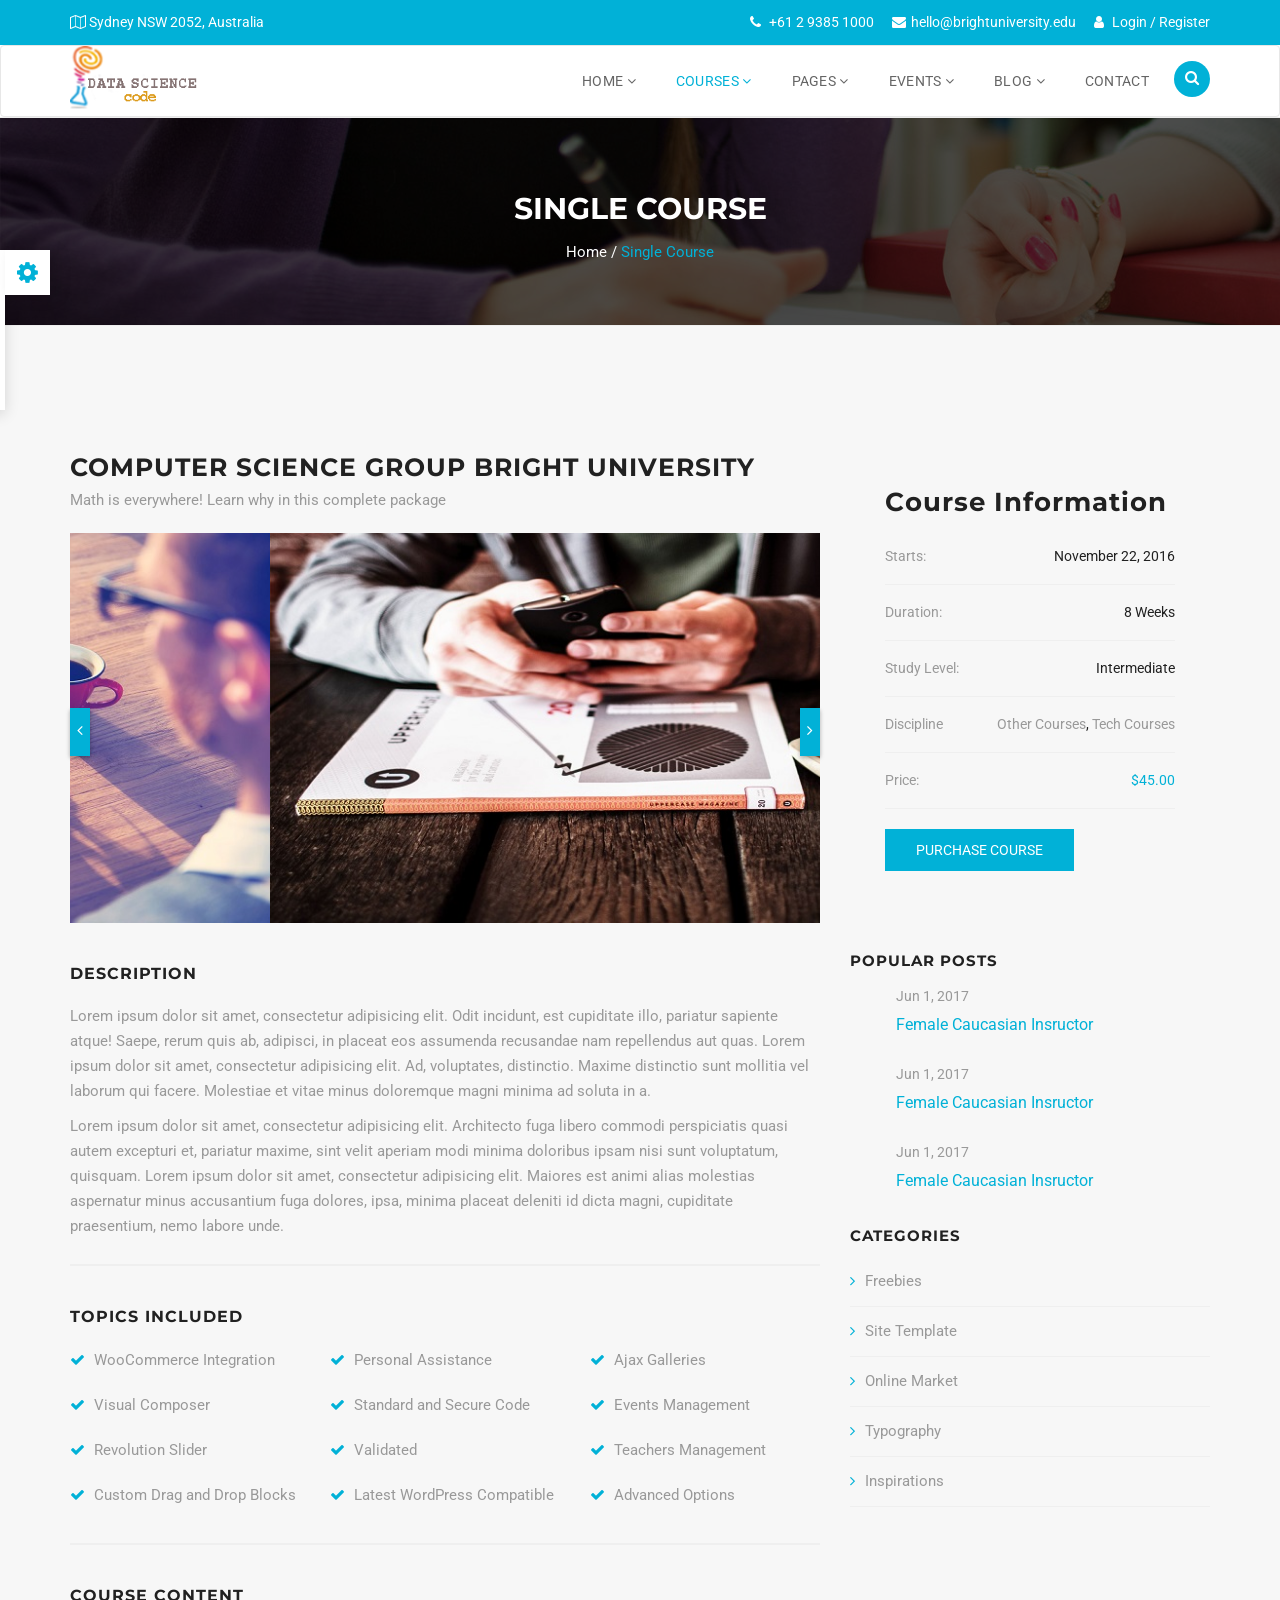
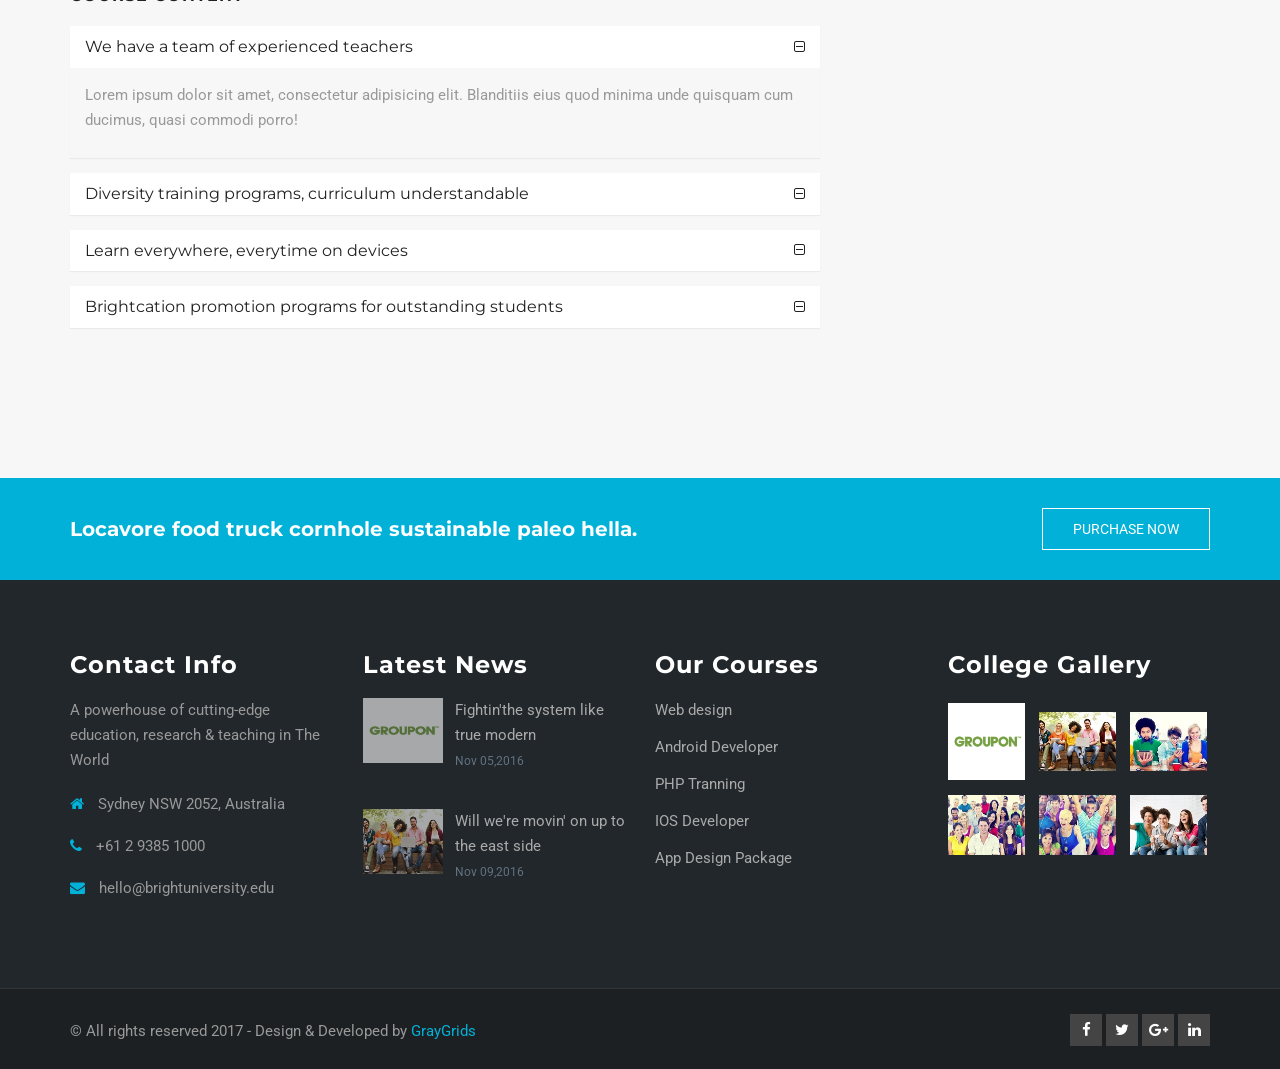
==== commit ef730e96: "curso detalle" ====
--- a/courses-single.html
+++ b/courses-single.html
@@ -216,7 +216,7 @@
 
     <!-- Start Content Section -->
     <section id="content" class="error-bg">
-      <div class="container">
+     <!-- <div class="container">
         <div class="row">
           <div class="col-md-6 col-md-offset-3">
             <div class="error-page">
@@ -226,7 +226,224 @@
           </div>
         </div>
       </div>
-    </section>
+    </section>-->
+    <div id="content" class="single-course">
+          <div class="container">
+          <div class="row">
+          <div class="col-md-8">
+          <div class="single-item">
+          <div class="course-item">
+          <div class="up-content">
+          <h2 class="section-title">Computer Science Group Bright University</h2>
+          <p>Math is everywhere! Learn why in this complete package</p>
+          </div>
+          
+          <div class="Courses-slider">
+          <div class="touch-slider owl-carousel owl-theme" data-slider-pagination="true" style="opacity: 1; display: block;">
+          <div class="owl-wrapper-outer"><div class="owl-wrapper" style="width: 1650px; left: 0px; display: block; transition: all 800ms ease; transform: translate3d(-550px, 0px, 0px);"><div class="owl-item" style="width: 275px;"><div class="item">
+          <a href="#"><img src="assets/img/event/img-1.jpg" alt=""></a>
+          </div></div><div class="owl-item" style="width: 275px;"><div class="item">
+          <a href="#"><img src="assets/img/event/img-2.jpg" alt=""></a>
+          </div></div><div class="owl-item" style="width: 275px;"><div class="item">
+          <a href="#"><img src="assets/img/event/img-3.jpg" alt=""></a>
+          </div></div></div></div>
+
+
+          <div class="owl-controls"><div class="owl-buttons"><div class="owl-prev"><i class="fa fa-angle-left"></i></div><div class="owl-next"><i class="fa fa-angle-right"></i></div></div></div></div>
+          </div>
+          
+          <div class="des item-inner">
+          <h3>Description</h3>
+          <p>Lorem ipsum dolor sit amet, consectetur adipisicing elit. Odit incidunt, est cupiditate illo, pariatur sapiente atque! Saepe, rerum quis ab, adipisci, in placeat eos assumenda recusandae nam repellendus aut quas. Lorem ipsum dolor sit amet, consectetur adipisicing elit. Ad, voluptates, distinctio. Maxime distinctio sunt mollitia vel laborum qui facere. Molestiae et vitae minus doloremque magni minima ad soluta in a.</p>
+          <p>Lorem ipsum dolor sit amet, consectetur adipisicing elit. Architecto fuga libero commodi perspiciatis quasi autem excepturi et, pariatur maxime, sint velit aperiam modi minima doloribus ipsam nisi sunt voluptatum, quisquam. Lorem ipsum dolor sit amet, consectetur adipisicing elit. Maiores est animi alias molestias aspernatur minus accusantium fuga dolores, ipsa, minima placeat deleniti id dicta magni, cupiditate praesentium, nemo labore unde.</p>
+          </div>
+          <div class="topics item-inner">
+          <h3>Topics Included</h3>
+          <div class="row">
+          <div class="col-sm-4">
+          <ul>
+          <li><i class="fa fa-check"></i> WooCommerce Integration</li>
+          <li><i class="fa fa-check"></i> Visual Composer</li>
+          <li><i class="fa fa-check"></i> Revolution Slider</li>
+          <li><i class="fa fa-check"></i> Custom Drag and Drop Blocks</li>
+          </ul>
+          </div>
+          <div class="col-sm-4">
+          <ul>
+          <li><i class="fa fa-check"></i> Personal Assistance</li>
+          <li><i class="fa fa-check"></i> Standard and Secure Code</li>
+          <li><i class="fa fa-check"></i> Validated</li>
+          <li><i class="fa fa-check"></i> Latest WordPress Compatible</li>
+          </ul>
+          </div>
+          <div class="col-sm-4">
+          <ul>
+          <li><i class="fa fa-check"></i> Ajax Galleries</li>
+          <li><i class="fa fa-check"></i> Events Management</li>
+          <li><i class="fa fa-check"></i> Teachers Management</li>
+          <li><i class="fa fa-check"></i> Advanced Options</li>
+          </ul>
+          </div>
+          </div>
+          </div>
+          <div class="course-topics item-inner">
+          <h3>Course Content</h3>
+          
+          <div class="accordion-group" id="accordion">
+          <div class="panel panel-default">
+          <div class="panel-heading">
+          <h4 class="panel-title">
+          <a data-toggle="collapse" data-parent="#accordion" href="#collapseOne">
+          We have a team of experienced teachers
+          </a>
+          </h4>
+          </div>
+          <div id="collapseOne" class="panel-collapse collapse in">
+          <div class="panel-body">
+          <p>
+          Lorem ipsum dolor sit amet, consectetur adipisicing elit. Blanditiis eius quod minima unde quisquam cum ducimus, quasi commodi porro!
+          </p>
+          </div>
+          </div>
+          </div>
+          <div class="panel panel-default">
+          <div class="panel-heading">
+          <h4 class="panel-title">
+          <a data-toggle="collapse" data-parent="#accordion" href="#collapseTwo">
+          Diversity training programs, curriculum understandable
+          </a>
+          </h4>
+          </div>
+          <div id="collapseTwo" class="panel-collapse collapse">
+          <div class="panel-body">
+          <p>
+          Lorem ipsum dolor sit amet, consectetur adipisicing elit. Blanditiis eius quod minima unde quisquam cum ducimus, quasi commodi porro!
+          </p>
+          </div>
+          </div>
+          </div>
+          <div class="panel panel-default">
+          <div class="panel-heading">
+          <h4 class="panel-title">
+          <a data-toggle="collapse" data-parent="#accordion" href="#collapseThree">
+          Learn everywhere, everytime on devices
+          </a>
+          </h4>
+          </div>
+          <div id="collapseThree" class="panel-collapse collapse">
+          <div class="panel-body">
+          <p>
+          Lorem ipsum dolor sit amet, consectetur adipisicing elit. Blanditiis eius quod minima unde quisquam cum ducimus, quasi commodi porro!
+          </p>
+          </div>
+          </div>
+          </div>
+          <div class="panel panel-default">
+          <div class="panel-heading">
+          <h4 class="panel-title">
+          <a data-toggle="collapse" data-parent="#accordion" href="#collapsefour">
+          Brightcation promotion programs for outstanding students
+          </a>
+          </h4>
+          </div>
+          <div id="collapsefour" class="panel-collapse collapse">
+          <div class="panel-body">
+          <p>
+          Lorem ipsum dolor sit amet, consectetur adipisicing elit. Blanditiis eius quod minima unde quisquam cum ducimus, quasi commodi porro!
+          </p>
+          </div>
+          </div>
+          </div>
+          </div>
+          
+          </div>
+          </div>
+          </div>
+          </div>
+          
+          <aside id="sidebar" class="col-md-4">
+          <div class="course-information">
+          <div class="widget-heading">
+          <h4>Course Information</h4>
+          </div>
+          <ul>
+          <li>
+          <span>Starts:</span>November 22, 2016 </li>
+          <li><span>Duration:</span>8 Weeks</li>
+          <li><span>Study Level:</span>Intermediate</li>
+          <li><span>Discipline</span>
+          <a href="#">Other Courses</a>,
+          <a href="#">Tech Courses</a></li>
+          <li class="clearfix">
+          <span>Price:</span>
+          <span class="amount">$45.00</span>
+          </li>
+          </ul>
+          <a class="btn btn-common">Purchase Course</a>
+          </div>
+          
+          <div class="widget widget-popular-posts">
+          <h5 class="widget-title">Popular Posts</h5>
+          <ul class="posts-list">
+          <li>
+          <div class="widget-thumb">
+          <a href="#"><img src="assets/img/blog/thumb2.jpg" alt=""></a>
+          </div>
+          <div class="widget-content">
+          <span>Jun 1, 2017</span>
+          <a href="#">Female Caucasian Insructor</a>
+          </div>
+          <div class="clearfix"></div>
+          </li>
+          <li>
+          <div class="widget-thumb">
+          <a href="#"><img src="assets/img/blog/thumb2.jpg" alt=""></a>
+          </div>
+          <div class="widget-content">
+          <span>Jun 1, 2017</span>
+          <a href="#">Female Caucasian Insructor</a>
+          </div>
+          <div class="clearfix"></div>
+          </li>
+          <li>
+          <div class="widget-thumb">
+          <a href="#"><img src="assets/img/blog/thumb2.jpg" alt=""></a>
+          </div>
+          <div class="widget-content">
+          <span>Jun 1, 2017</span>
+          <a href="#">Female Caucasian Insructor</a>
+          </div>
+          <div class="clearfix"></div>
+          </li>
+          </ul>
+          </div>
+          
+          <div class="widget widget-categories">
+          <h5 class="widget-title">Categories</h5>
+          <ul class="cat-list">
+          <li>
+          <i class="fa fa-angle-right"></i><a href="#">Freebies</a>
+          </li>
+          <li>
+          <i class="fa fa-angle-right"></i><a href="#">Site Template</a>
+          </li>
+          <li>
+          <i class="fa fa-angle-right"></i><a href="#">Online Market</a>
+          </li>
+          <li>
+          <i class="fa fa-angle-right"></i><a href="#">Typography</a>
+          </li>
+          <li>
+          <i class="fa fa-angle-right"></i><a href="#">Inspirations</a>
+          </li>
+          </ul>
+          </div>
+          </aside>
+          
+          </div>
+          </div>
+</div>
+</section>
     <!-- End Content Section  -->
 
     <!-- Start Call to Action Section -->
